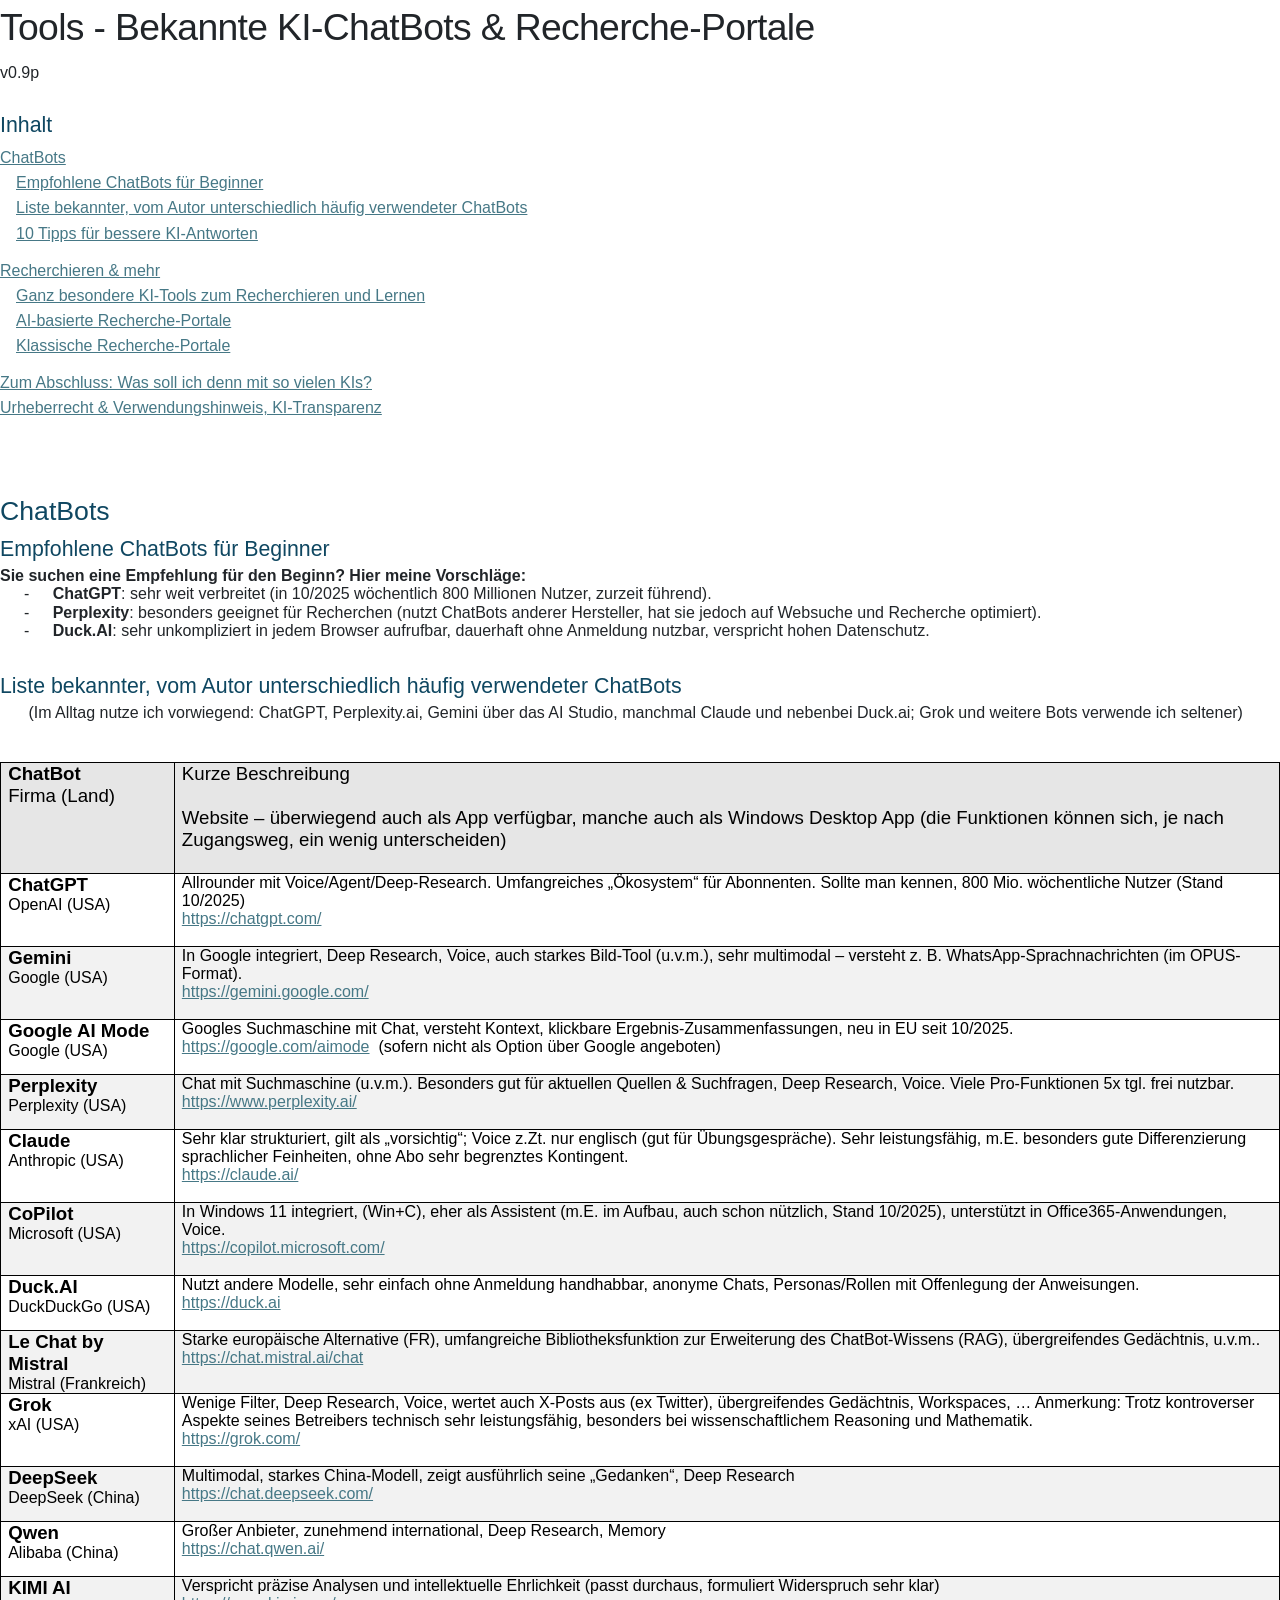
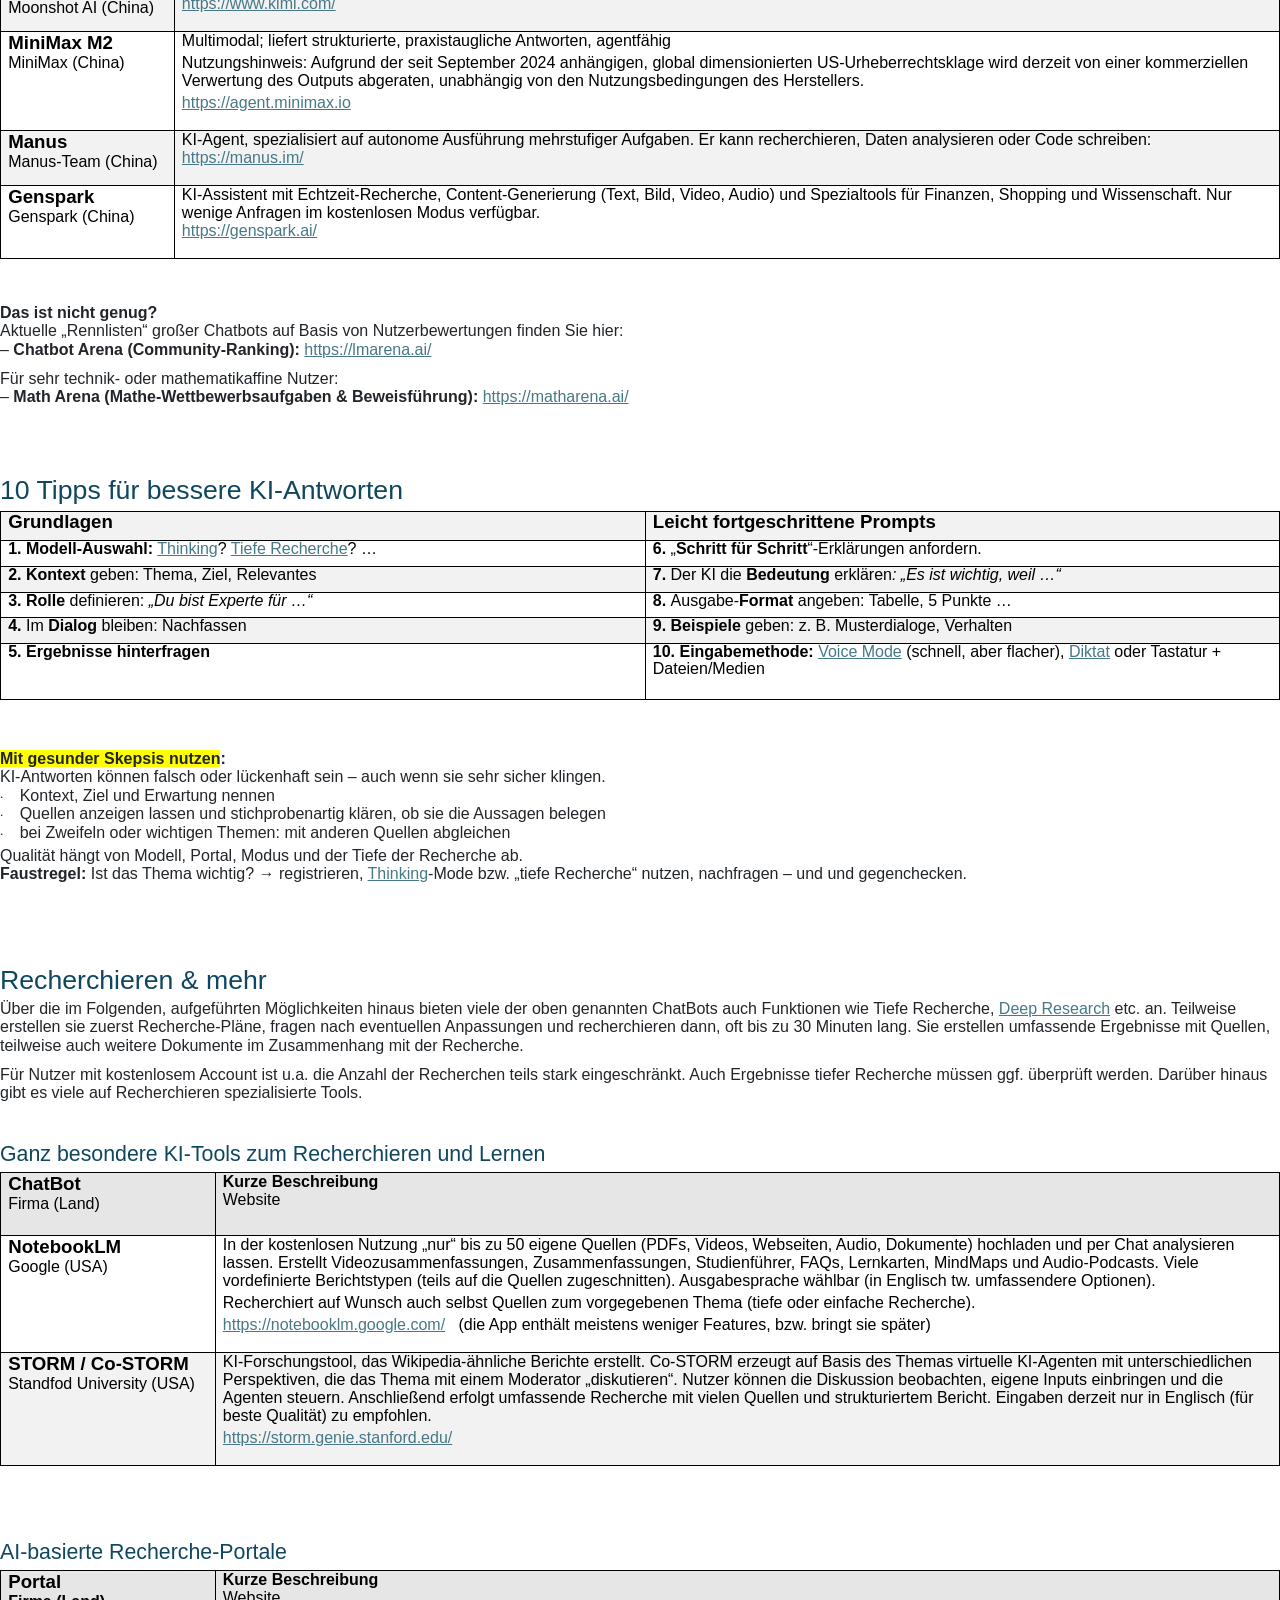
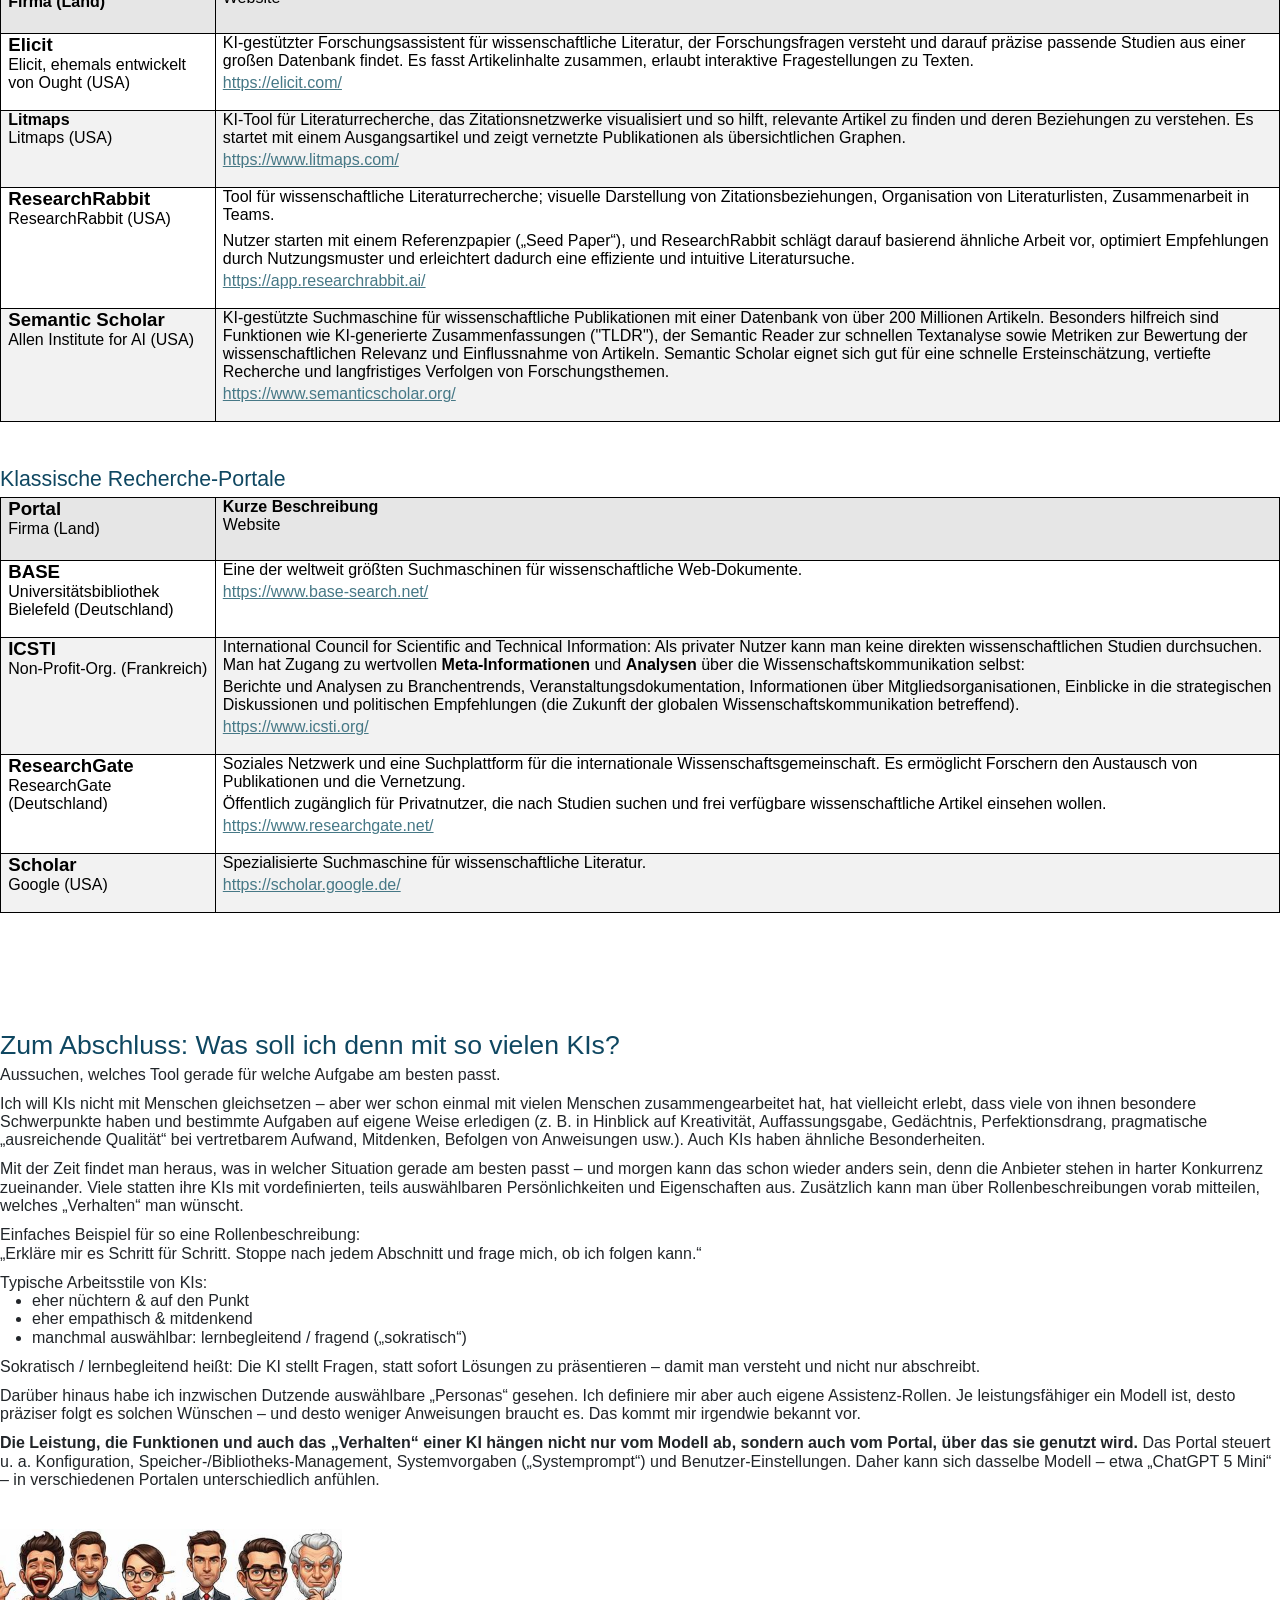
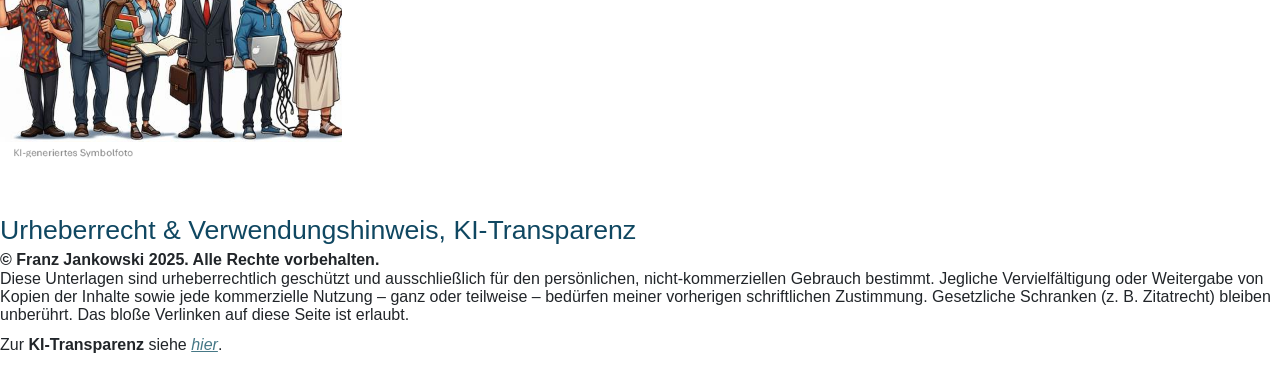
==== index.html @ c1107008 "Add files via upload Tests mit responsive-Erweiterungen" ====
<html>

<head>
<meta charset="UTF-8"> 
<!-- Diese eine Zeile im Header macht HTMLs responsive: -->
<meta name="viewport" content="width=device-width, initial-scale=1.0">
  
<!-- Optional: Bootstrap über CDN für bessere Tabellen-Darstellung -->
<link rel="stylesheet" href="https://cdn.jsdelivr.net/npm/bootstrap@5.3.0/dist/css/bootstrap.min.css">
<style>
<!--
 /* Font Definitions */
 @font-face
	{font-family:Wingdings;
	panose-1:5 0 0 0 0 0 0 0 0 0;}
@font-face
	{font-family:"Cambria Math";
	panose-1:2 4 5 3 5 4 6 3 2 4;}
@font-face
	{font-family:Aptos;}
@font-face
	{font-family:"Aptos Display";}
 /* Style Definitions */
 p.MsoNormal, li.MsoNormal, div.MsoNormal
	{margin-top:0cm;
	margin-right:0cm;
	margin-bottom:8.0pt;
	margin-left:0cm;
	line-height:115%;
	font-size:12.0pt;
	font-family:"Aptos",sans-serif;}
h1
	{mso-style-link:"Überschrift 1 Zchn";
	margin-top:18.0pt;
	margin-right:0cm;
	margin-bottom:4.0pt;
	margin-left:0cm;
	line-height:115%;
	page-break-after:avoid;
	font-size:20.0pt;
	font-family:"Aptos Display",sans-serif;
	color:#0F4761;
	font-weight:normal;}
h2
	{mso-style-link:"Überschrift 2 Zchn";
	margin-top:8.0pt;
	margin-right:0cm;
	margin-bottom:4.0pt;
	margin-left:0cm;
	line-height:115%;
	page-break-after:avoid;
	font-size:16.0pt;
	font-family:"Aptos Display",sans-serif;
	color:#0F4761;
	font-weight:normal;}
p.MsoToc1, li.MsoToc1, div.MsoToc1
	{margin-top:0cm;
	margin-right:0cm;
	margin-bottom:5.0pt;
	margin-left:0cm;
	line-height:115%;
	font-size:12.0pt;
	font-family:"Aptos",sans-serif;}
p.MsoToc2, li.MsoToc2, div.MsoToc2
	{margin-top:0cm;
	margin-right:0cm;
	margin-bottom:5.0pt;
	margin-left:12.0pt;
	line-height:115%;
	font-size:12.0pt;
	font-family:"Aptos",sans-serif;}
p.MsoHeader, li.MsoHeader, div.MsoHeader
	{mso-style-link:"Kopfzeile Zchn";
	margin:0cm;
	font-size:12.0pt;
	font-family:"Aptos",sans-serif;}
p.MsoTitle, li.MsoTitle, div.MsoTitle
	{mso-style-link:"Titel Zchn";
	margin-top:0cm;
	margin-right:0cm;
	margin-bottom:4.0pt;
	margin-left:0cm;
	font-size:28.0pt;
	font-family:"Aptos Display",sans-serif;
	letter-spacing:-.5pt;}
p.MsoTitleCxSpFirst, li.MsoTitleCxSpFirst, div.MsoTitleCxSpFirst
	{mso-style-link:"Titel Zchn";
	margin:0cm;
	font-size:28.0pt;
	font-family:"Aptos Display",sans-serif;
	letter-spacing:-.5pt;}
p.MsoTitleCxSpMiddle, li.MsoTitleCxSpMiddle, div.MsoTitleCxSpMiddle
	{mso-style-link:"Titel Zchn";
	margin:0cm;
	font-size:28.0pt;
	font-family:"Aptos Display",sans-serif;
	letter-spacing:-.5pt;}
p.MsoTitleCxSpLast, li.MsoTitleCxSpLast, div.MsoTitleCxSpLast
	{mso-style-link:"Titel Zchn";
	margin-top:0cm;
	margin-right:0cm;
	margin-bottom:4.0pt;
	margin-left:0cm;
	font-size:28.0pt;
	font-family:"Aptos Display",sans-serif;
	letter-spacing:-.5pt;}
a:link, span.MsoHyperlink
	{color:#467886;
	text-decoration:underline;}
p.MsoListParagraph, li.MsoListParagraph, div.MsoListParagraph
	{margin-top:0cm;
	margin-right:0cm;
	margin-bottom:8.0pt;
	margin-left:36.0pt;
	line-height:115%;
	font-size:12.0pt;
	font-family:"Aptos",sans-serif;}
p.MsoListParagraphCxSpFirst, li.MsoListParagraphCxSpFirst, div.MsoListParagraphCxSpFirst
	{margin-top:0cm;
	margin-right:0cm;
	margin-bottom:0cm;
	margin-left:36.0pt;
	line-height:115%;
	font-size:12.0pt;
	font-family:"Aptos",sans-serif;}
p.MsoListParagraphCxSpMiddle, li.MsoListParagraphCxSpMiddle, div.MsoListParagraphCxSpMiddle
	{margin-top:0cm;
	margin-right:0cm;
	margin-bottom:0cm;
	margin-left:36.0pt;
	line-height:115%;
	font-size:12.0pt;
	font-family:"Aptos",sans-serif;}
p.MsoListParagraphCxSpLast, li.MsoListParagraphCxSpLast, div.MsoListParagraphCxSpLast
	{margin-top:0cm;
	margin-right:0cm;
	margin-bottom:8.0pt;
	margin-left:36.0pt;
	line-height:115%;
	font-size:12.0pt;
	font-family:"Aptos",sans-serif;}
p.MsoTocHeading, li.MsoTocHeading, div.MsoTocHeading
	{margin-top:12.0pt;
	margin-right:0cm;
	margin-bottom:0cm;
	margin-left:0cm;
	line-height:107%;
	page-break-after:avoid;
	font-size:16.0pt;
	font-family:"Aptos Display",sans-serif;
	color:#0F4761;}
span.berschrift1Zchn
	{mso-style-name:"Überschrift 1 Zchn";
	mso-style-link:"Überschrift 1";
	font-family:"Aptos Display",sans-serif;
	color:#0F4761;}
span.berschrift2Zchn
	{mso-style-name:"Überschrift 2 Zchn";
	mso-style-link:"Überschrift 2";
	font-family:"Aptos Display",sans-serif;
	color:#0F4761;}
span.TitelZchn
	{mso-style-name:"Titel Zchn";
	mso-style-link:Titel;
	font-family:"Aptos Display",sans-serif;
	letter-spacing:-.5pt;}
span.KopfzeileZchn
	{mso-style-name:"Kopfzeile Zchn";
	mso-style-link:Kopfzeile;}
.MsoChpDefault
	{font-size:12.0pt;
	font-family:"Aptos",sans-serif;}
.MsoPapDefault
	{margin-bottom:8.0pt;
	line-height:115%;}
 /* Page Definitions */
 @page WordSection1
	{size:841.9pt 595.3pt;
	margin:70.9pt 14.2pt 70.9pt 2.0cm;}
div.WordSection1
	{page:WordSection1;}
 /* List Definitions */
 ol
	{margin-bottom:0cm;}
ul
	{margin-bottom:0cm;}
-->
</style>

</head>

<body lang=DE link="#467886" vlink="#96607D" style='word-wrap:break-word'>

<div class=WordSection1>

<p class=MsoTitle>Tools - Bekannte KI-ChatBots &amp; Recherche-Portale </p>

<p class=MsoHeader>v0.9p</p>

<p class=MsoNormal>&nbsp;</p>

<p class=MsoTocHeading style='margin-top:0cm'>Inhalt</p>

<p class=MsoNormal><span style='font-size:1.0pt;line-height:115%'>&nbsp;</span></p>

<p class=MsoToc1><a href="#_Toc214635099">ChatBots<span style='color:windowtext;
display:none;text-decoration:none'>. </span><span
style='color:windowtext;display:none;text-decoration:none'>1</span></a></p>

<p class=MsoToc2><a href="#_Toc214635100">Empfohlene ChatBots für Beginner<span
style='color:windowtext;display:none;text-decoration:none'> </span><span
style='color:windowtext;display:none;text-decoration:none'>1</span></a></p>

<p class=MsoToc2><a href="#_Toc214635101">Liste bekannter, vom Autor
unterschiedlich häufig verwendeter ChatBots<span style='color:windowtext;
display:none;text-decoration:none'>. </span><span
style='color:windowtext;display:none;text-decoration:none'>1</span></a></p>

<p class=MsoToc2><a href="#_Toc214635102">10 Tipps für bessere KI-Antworten<span
style='color:windowtext;display:none;text-decoration:none'>. </span><span
style='color:windowtext;display:none;text-decoration:none'>1</span></a></p>

<p class=MsoNormal><span style='font-size:1.0pt;line-height:115%'>&nbsp;</span></p>

<p class=MsoToc1 style='margin-top:6.0pt'><a href="#_Toc214635103">Recherchieren
&amp; mehr<span style='color:windowtext;display:none;text-decoration:none'> </span><span
style='color:windowtext;display:none;text-decoration:none'>1</span></a></p>

<p class=MsoToc2><a href="#_Toc214635104">Ganz besondere KI-Tools zum
Recherchieren und Lernen<span style='color:windowtext;display:none;text-decoration:
none'>. </span><span
style='color:windowtext;display:none;text-decoration:none'>1</span></a></p>

<p class=MsoToc2><a href="#_Toc214635105">AI-basierte Recherche-Portale<span
style='color:windowtext;display:none;text-decoration:none'>. </span><span
style='color:windowtext;display:none;text-decoration:none'>1</span></a></p>

<p class=MsoToc2><a href="#_Toc214635106">Klassische Recherche-Portale<span
style='color:windowtext;display:none;text-decoration:none'>. </span><span
style='color:windowtext;display:none;text-decoration:none'>1</span></a></p>

<p class=MsoNormal><span style='font-size:1.0pt;line-height:115%'>&nbsp;</span></p>

<p class=MsoToc1><a href="#_Toc214635107">Zum Abschluss: Was soll ich denn mit
so vielen KIs?<span style='color:windowtext;display:none;text-decoration:none'>. </span><span
style='color:windowtext;display:none;text-decoration:none'>1</span></a></p>

<p class=MsoToc1><a href="#_Toc214635108">Urheberrecht &amp;
Verwendungshinweis, KI-Transparenz<span style='color:windowtext;display:none;
text-decoration:none'>. </span><span
style='color:windowtext;display:none;text-decoration:none'>1</span></a></p>

<p class=MsoNormal>&nbsp;</p>

<p class=MsoNormal>&nbsp;</p>

<h1><a name="_Toc214635099">ChatBots</a></h1>

<h2><a name="_Toc214635100">Empfohlene ChatBots für Beginner</a></h2>

<p class=MsoNormal style='margin-bottom:0cm'><b>Sie suchen eine Empfehlung für
den Beginn? Hier meine Vorschläge: </b></p>

<p class=MsoListParagraphCxSpFirst style='text-indent:-18.0pt'>-<span
style='font:7.0pt "Times New Roman"'>&nbsp;&nbsp;&nbsp;&nbsp;&nbsp;&nbsp;&nbsp;&nbsp;&nbsp;
</span><b>ChatGPT</b>: sehr weit verbreitet (in 10/2025 wöchentlich 800
Millionen Nutzer, zurzeit führend).</p>

<p class=MsoListParagraphCxSpMiddle style='text-indent:-18.0pt'>-<span
style='font:7.0pt "Times New Roman"'>&nbsp;&nbsp;&nbsp;&nbsp;&nbsp;&nbsp;&nbsp;&nbsp;&nbsp;
</span><b>Perplexity</b>: besonders geeignet für Recherchen (nutzt ChatBots
anderer Hersteller, hat sie jedoch auf Websuche und Recherche optimiert).</p>

<p class=MsoListParagraphCxSpMiddle style='text-indent:-18.0pt'>-<span
style='font:7.0pt "Times New Roman"'>&nbsp;&nbsp;&nbsp;&nbsp;&nbsp;&nbsp;&nbsp;&nbsp;&nbsp;
</span><b>Duck.AI</b>: sehr unkompliziert in jedem Browser aufrufbar, dauerhaft
ohne Anmeldung nutzbar, verspricht hohen Datenschutz.</p>

<p class=MsoListParagraphCxSpMiddle style='margin-left:18.0pt'>&nbsp;</p>

<p class=MsoListParagraphCxSpLast style='margin-left:18.0pt'><i><span
style='font-size:3.0pt;line-height:115%'>  </span></i></p>

<h2><a name="_Toc214635101">Liste bekannter, vom Autor unterschiedlich häufig
verwendeter ChatBots</a></h2>

<p class=MsoListParagraph style='margin-left:21.3pt'>(Im Alltag nutze ich
vorwiegend: ChatGPT, Perplexity.ai, Gemini über das AI Studio, manchmal Claude
und nebenbei Duck.ai; Grok und weitere Bots verwende ich seltener)</p>

<p class=MsoNormal>&nbsp;</p>

<table class="table table-responsive table-striped">
 <tr>
  <td width=160 valign=top style='width:120.25pt;border:solid windowtext 1.0pt;
  background:#F2F2F2;padding:0cm 5.4pt 0cm 5.4pt'>
  <p class=MsoNormal style='margin-bottom:0cm;line-height:normal'><b><span
  style='font-size:14.0pt;color:black'>ChatBot</span></b></p>
  <p class=MsoNormal style='margin-bottom:0cm;line-height:normal'><span
  style='font-size:14.0pt;color:black'>Firma (Land)</span></p>
  <p class=MsoNormal style='margin-bottom:0cm;line-height:normal'><b><span
  style='font-size:14.0pt'>&nbsp;</span></b></p>
  </td>
  <td width=1021 valign=top style='width:27.0cm;border:solid windowtext 1.0pt;
  border-left:none;background:#F2F2F2;padding:0cm 5.4pt 0cm 5.4pt'>
  <p class=MsoNormal style='margin-bottom:0cm;line-height:normal'><span
  style='font-size:14.0pt;color:black'>Kurze Beschreibung</span></p>
  <p class=MsoNormal style='margin-bottom:0cm;line-height:normal'><b><span
  style='font-size:14.0pt'>&nbsp;</span></b></p>
  <p class=MsoNormal style='margin-bottom:0cm;line-height:normal'><span
  style='font-size:14.0pt;color:black'>Website – überwiegend auch als App
  verfügbar, manche auch als Windows Desktop App (die Funktionen können sich,
  je nach Zugangsweg, ein wenig unterscheiden)</span></p>
  <p class=MsoNormal style='margin-bottom:0cm;line-height:normal'><b><span
  style='font-size:14.0pt'>&nbsp;</span></b></p>
  </td>
 </tr>
 <tr>
  <td width=160 valign=top style='width:120.25pt;border:solid windowtext 1.0pt;
  border-top:none;padding:0cm 5.4pt 0cm 5.4pt'>
  <p class=MsoNormal style='margin-bottom:0cm;line-height:normal'><b><span
  style='font-size:14.0pt'>ChatGPT</span></b></p>
  <p class=MsoNormal style='margin-bottom:0cm;line-height:normal'>OpenAI (USA)</p>
  </td>
  <td width=1021 valign=top style='width:27.0cm;border-top:none;border-left:
  none;border-bottom:solid windowtext 1.0pt;border-right:solid windowtext 1.0pt;
  padding:0cm 5.4pt 0cm 5.4pt'>
  <p class=MsoNormal style='margin-bottom:0cm;line-height:normal'><span
  lang=EN-US>Allrounder mit Voice/Agent/Deep-Research. </span>Umfangreiches
  „Ökosystem“ für Abonnenten. Sollte man kennen, 800 Mio. wöchentliche Nutzer
  (Stand 10/2025)</p>
  <p class=MsoNormal style='margin-bottom:0cm;line-height:normal'><a
  href="https://chatgpt.com/">https://chatgpt.com/</a></p>
  <p class=MsoNormal style='margin-bottom:0cm;line-height:normal'>&nbsp;</p>
  </td>
 </tr>
 <tr>
  <td width=160 valign=top style='width:120.25pt;border:solid windowtext 1.0pt;
  border-top:none;padding:0cm 5.4pt 0cm 5.4pt'>
  <p class=MsoNormal style='margin-bottom:0cm;line-height:normal'><b><span
  style='font-size:14.0pt'>Gemini</span></b></p>
  <p class=MsoNormal style='margin-bottom:0cm;line-height:normal'>Google (USA)</p>
  </td>
  <td width=1021 valign=top style='width:27.0cm;border-top:none;border-left:
  none;border-bottom:solid windowtext 1.0pt;border-right:solid windowtext 1.0pt;
  padding:0cm 5.4pt 0cm 5.4pt'>
  <p class=MsoNormal style='margin-bottom:0cm;line-height:normal'>In Google
  integriert, Deep Research, Voice, auch starkes Bild-Tool (u.v.m.), sehr
  multimodal – versteht z. B. WhatsApp-Sprachnachrichten (im OPUS-Format). </p>
  <p class=MsoNormal style='margin-bottom:0cm;line-height:normal'><a
  href="https://gemini.google.com/">https://gemini.google.com/</a></p>
  <p class=MsoNormal style='margin-bottom:0cm;line-height:normal'>&nbsp;</p>
  </td>
 </tr>
 <tr>
  <td width=160 valign=top style='width:120.25pt;border:solid windowtext 1.0pt;
  border-top:none;padding:0cm 5.4pt 0cm 5.4pt'>
  <p class=MsoNormal style='margin-bottom:0cm;line-height:normal'><b><span
  lang=EN-US style='font-size:14.0pt'>Google AI Mode</span></b></p>
  <p class=MsoNormal style='margin-bottom:0cm;line-height:normal'><span
  lang=EN-US>Google (USA)</span></p>
  </td>
  <td width=1021 valign=top style='width:27.0cm;border-top:none;border-left:
  none;border-bottom:solid windowtext 1.0pt;border-right:solid windowtext 1.0pt;
  padding:0cm 5.4pt 0cm 5.4pt'>
  <p class=MsoNormal style='margin-bottom:0cm;line-height:normal'>Googles
  Suchmaschine mit Chat, versteht Kontext, klickbare
  Ergebnis-Zusammenfassungen, neu in EU seit 10/2025.</p>
  <p class=MsoNormal style='margin-bottom:0cm;line-height:normal'><a
  href="https://google.com/aimode">https://google.com/aimode</a>  (sofern nicht
  als Option über Google angeboten)</p>
  <p class=MsoNormal style='margin-bottom:0cm;line-height:normal'>&nbsp;</p>
  </td>
 </tr>
 <tr>
  <td width=160 valign=top style='width:120.25pt;border:solid windowtext 1.0pt;
  border-top:none;padding:0cm 5.4pt 0cm 5.4pt'>
  <p class=MsoNormal style='margin-bottom:0cm;line-height:normal'><b><span
  style='font-size:14.0pt'>Perplexity</span></b></p>
  <p class=MsoNormal style='margin-bottom:0cm;line-height:normal'>Perplexity
  (USA)</p>
  </td>
  <td width=1021 valign=top style='width:27.0cm;border-top:none;border-left:
  none;border-bottom:solid windowtext 1.0pt;border-right:solid windowtext 1.0pt;
  padding:0cm 5.4pt 0cm 5.4pt'>
  <p class=MsoNormal style='margin-bottom:0cm;line-height:normal'>Chat mit
  Suchmaschine (u.v.m.). Besonders gut für aktuellen Quellen &amp; Suchfragen,
  Deep Research, Voice. Viele Pro-Funktionen 5x tgl. frei nutzbar.</p>
  <p class=MsoNormal style='margin-bottom:0cm;line-height:normal'><a
  href="https://www.perplexity.ai/">https://www.perplexity.ai/</a></p>
  <p class=MsoNormal style='margin-bottom:0cm;line-height:normal'>&nbsp;</p>
  </td>
 </tr>
 <tr>
  <td width=160 valign=top style='width:120.25pt;border:solid windowtext 1.0pt;
  border-top:none;padding:0cm 5.4pt 0cm 5.4pt'>
  <p class=MsoNormal style='margin-bottom:0cm;line-height:normal'><b><span
  style='font-size:14.0pt'>Claude</span></b></p>
  <p class=MsoNormal style='margin-bottom:0cm;line-height:normal'>Anthropic
  (USA)</p>
  </td>
  <td width=1021 valign=top style='width:27.0cm;border-top:none;border-left:
  none;border-bottom:solid windowtext 1.0pt;border-right:solid windowtext 1.0pt;
  padding:0cm 5.4pt 0cm 5.4pt'>
  <p class=MsoNormal style='margin-bottom:0cm;line-height:normal'>Sehr klar
  strukturiert, gilt als „vorsichtig“; Voice z.Zt. nur englisch (gut für
  Übungsgespräche). Sehr leistungsfähig, m.E. besonders gute Differenzierung sprachlicher
  Feinheiten, ohne Abo sehr begrenztes Kontingent.</p>
  <p class=MsoNormal style='margin-bottom:0cm;line-height:normal'><a
  href="https://claude.ai/">https://claude.ai/</a></p>
  <p class=MsoNormal style='margin-bottom:0cm;line-height:normal'>&nbsp;</p>
  </td>
 </tr>
 <tr>
  <td width=160 valign=top style='width:120.25pt;border:solid windowtext 1.0pt;
  border-top:none;padding:0cm 5.4pt 0cm 5.4pt'>
  <p class=MsoNormal style='margin-bottom:0cm;line-height:normal'><b><span
  style='font-size:14.0pt'>CoPilot</span></b></p>
  <p class=MsoNormal style='margin-bottom:0cm;line-height:normal'>Microsoft
  (USA)</p>
  </td>
  <td width=1021 valign=top style='width:27.0cm;border-top:none;border-left:
  none;border-bottom:solid windowtext 1.0pt;border-right:solid windowtext 1.0pt;
  padding:0cm 5.4pt 0cm 5.4pt'>
  <p class=MsoNormal style='margin-bottom:0cm;line-height:normal'>In Windows 11
  integriert, (Win+C), eher als Assistent (m.E. im Aufbau, auch schon nützlich,
  Stand 10/2025), unterstützt in Office365-Anwendungen, Voice.</p>
  <p class=MsoNormal style='margin-bottom:0cm;line-height:normal'><a
  href="https://copilot.microsoft.com/">https://copilot.microsoft.com/</a></p>
  <p class=MsoNormal style='margin-bottom:0cm;line-height:normal'>&nbsp;</p>
  </td>
 </tr>
 <tr>
  <td width=160 valign=top style='width:120.25pt;border:solid windowtext 1.0pt;
  border-top:none;padding:0cm 5.4pt 0cm 5.4pt'>
  <p class=MsoNormal style='margin-bottom:0cm;line-height:normal'><b><span
  style='font-size:14.0pt'>Duck.AI</span></b></p>
  <p class=MsoNormal style='margin-bottom:0cm;line-height:normal'>DuckDuckGo
  (USA)</p>
  </td>
  <td width=1021 valign=top style='width:27.0cm;border-top:none;border-left:
  none;border-bottom:solid windowtext 1.0pt;border-right:solid windowtext 1.0pt;
  padding:0cm 5.4pt 0cm 5.4pt'>
  <p class=MsoNormal style='margin-bottom:0cm;line-height:normal'>Nutzt andere
  Modelle, sehr einfach ohne Anmeldung handhabbar, anonyme Chats,
  Personas/Rollen mit Offenlegung der Anweisungen.</p>
  <p class=MsoNormal style='margin-bottom:0cm;line-height:normal'><a
  href="https://duck.ai">https://duck.ai</a></p>
  <p class=MsoNormal style='margin-bottom:0cm;line-height:normal'>&nbsp;</p>
  </td>
 </tr>
 <tr>
  <td width=160 valign=top style='width:120.25pt;border:solid windowtext 1.0pt;
  border-top:none;padding:0cm 5.4pt 0cm 5.4pt'>
  <p class=MsoNormal style='margin-bottom:0cm;line-height:normal'><b><span
  style='font-size:14.0pt'>Le Chat by Mistral</span></b></p>
  <p class=MsoNormal style='margin-bottom:0cm;line-height:normal'>Mistral
  (Frankreich)</p>
  </td>
  <td width=1021 valign=top style='width:27.0cm;border-top:none;border-left:
  none;border-bottom:solid windowtext 1.0pt;border-right:solid windowtext 1.0pt;
  padding:0cm 5.4pt 0cm 5.4pt'>
  <p class=MsoNormal style='margin-bottom:0cm;line-height:normal'>Starke
  europäische Alternative (FR), umfangreiche Bibliotheksfunktion zur
  Erweiterung des ChatBot-Wissens (RAG), übergreifendes Gedächtnis, u.v.m..</p>
  <p class=MsoNormal style='margin-bottom:0cm;line-height:normal'><a
  href="https://chat.mistral.ai/chat">https://chat.mistral.ai/chat</a></p>
  <p class=MsoNormal style='margin-bottom:0cm;line-height:normal'>&nbsp;</p>
  </td>
 </tr>
 <tr>
  <td width=160 valign=top style='width:120.25pt;border:solid windowtext 1.0pt;
  border-top:none;padding:0cm 5.4pt 0cm 5.4pt'>
  <p class=MsoNormal style='margin-bottom:0cm;line-height:normal'><b><span
  style='font-size:14.0pt'>Grok</span></b></p>
  <p class=MsoNormal style='margin-bottom:0cm;line-height:normal'>xAI (USA) </p>
  </td>
  <td width=1021 valign=top style='width:27.0cm;border-top:none;border-left:
  none;border-bottom:solid windowtext 1.0pt;border-right:solid windowtext 1.0pt;
  padding:0cm 5.4pt 0cm 5.4pt'>
  <p class=MsoNormal style='margin-bottom:0cm;line-height:normal'>Wenige
  Filter, Deep Research, Voice, wertet auch X-Posts aus (ex Twitter),
  übergreifendes Gedächtnis, Workspaces, … Anmerkung: Trotz kontroverser
  Aspekte seines Betreibers technisch sehr leistungsfähig, besonders bei
  wissenschaftlichem Reasoning und Mathematik.</p>
  <p class=MsoNormal style='margin-bottom:0cm;line-height:normal'><a
  href="https://grok.com/">https://grok.com/</a></p>
  <p class=MsoNormal style='margin-bottom:0cm;line-height:normal'>&nbsp;</p>
  </td>
 </tr>
 <tr>
  <td width=160 valign=top style='width:120.25pt;border:solid windowtext 1.0pt;
  border-top:none;padding:0cm 5.4pt 0cm 5.4pt'>
  <p class=MsoNormal style='margin-bottom:0cm;line-height:normal'><b><span
  style='font-size:14.0pt'>DeepSeek</span></b></p>
  <p class=MsoNormal style='margin-bottom:0cm;line-height:normal'>DeepSeek (China)</p>
  </td>
  <td width=1021 valign=top style='width:27.0cm;border-top:none;border-left:
  none;border-bottom:solid windowtext 1.0pt;border-right:solid windowtext 1.0pt;
  padding:0cm 5.4pt 0cm 5.4pt'>
  <p class=MsoNormal style='margin-bottom:0cm;line-height:normal'>Multimodal,
  starkes China-Modell, zeigt ausführlich seine „Gedanken“, Deep Research</p>
  <p class=MsoNormal style='margin-bottom:0cm;line-height:normal'><a
  href="https://chat.deepseek.com/">https://chat.deepseek.com/</a></p>
  <p class=MsoNormal style='margin-bottom:0cm;line-height:normal'>&nbsp;</p>
  </td>
 </tr>
 <tr>
  <td width=160 valign=top style='width:120.25pt;border:solid windowtext 1.0pt;
  border-top:none;padding:0cm 5.4pt 0cm 5.4pt'>
  <p class=MsoNormal style='margin-bottom:0cm;line-height:normal'><b><span
  style='font-size:14.0pt'>Qwen</span></b></p>
  <p class=MsoNormal style='margin-bottom:0cm;line-height:normal'>Alibaba
  (China)</p>
  </td>
  <td width=1021 valign=top style='width:27.0cm;border-top:none;border-left:
  none;border-bottom:solid windowtext 1.0pt;border-right:solid windowtext 1.0pt;
  padding:0cm 5.4pt 0cm 5.4pt'>
  <p class=MsoNormal style='margin-bottom:0cm;line-height:normal'>Großer
  Anbieter, zunehmend international, Deep Research, Memory </p>
  <p class=MsoNormal style='margin-bottom:0cm;line-height:normal'><a
  href="https://chat.qwen.ai/">https://chat.qwen.ai/</a></p>
  <p class=MsoNormal style='margin-bottom:0cm;line-height:normal'>&nbsp;</p>
  </td>
 </tr>
 <tr>
  <td width=160 valign=top style='width:120.25pt;border:solid windowtext 1.0pt;
  border-top:none;padding:0cm 5.4pt 0cm 5.4pt'>
  <p class=MsoNormal style='margin-bottom:0cm;line-height:normal'><b><span
  lang=EN-US style='font-size:14.0pt'>KIMI AI</span></b></p>
  <p class=MsoNormal style='margin-bottom:0cm;line-height:normal'><span
  lang=EN-US>Moonshot AI (China)</span></p>
  </td>
  <td width=1021 valign=top style='width:27.0cm;border-top:none;border-left:
  none;border-bottom:solid windowtext 1.0pt;border-right:solid windowtext 1.0pt;
  padding:0cm 5.4pt 0cm 5.4pt'>
  <p class=MsoNormal style='margin-bottom:0cm;line-height:normal'>Verspricht
  präzise Analysen und intellektuelle Ehrlichkeit (passt durchaus, formuliert
  Widerspruch sehr klar) </p>
  <p class=MsoNormal style='margin-bottom:0cm;line-height:normal'><a
  href="https://www.kimi.com/">https://www.kimi.com/</a></p>
  <p class=MsoNormal style='margin-bottom:0cm;line-height:normal'>&nbsp;</p>
  </td>
 </tr>
 <tr>
  <td width=160 valign=top style='width:120.25pt;border:solid windowtext 1.0pt;
  border-top:none;padding:0cm 5.4pt 0cm 5.4pt'>
  <p class=MsoNormal style='margin-bottom:0cm;line-height:normal'><b><span
  style='font-size:14.0pt'>MiniMax M2</span></b></p>
  <p class=MsoNormal style='margin-bottom:0cm;line-height:normal'>MiniMax
  (China)</p>
  </td>
  <td width=1021 valign=top style='width:27.0cm;border-top:none;border-left:
  none;border-bottom:solid windowtext 1.0pt;border-right:solid windowtext 1.0pt;
  padding:0cm 5.4pt 0cm 5.4pt'>
  <p class=MsoNormal style='margin-bottom:0cm;line-height:normal'>Multimodal;
  liefert strukturierte, praxistaugliche Antworten, agentfähig</p>
  <p class=MsoNormal style='margin-top:3.0pt;margin-right:0cm;margin-bottom:
  0cm;margin-left:0cm;line-height:normal'>Nutzungshinweis: Aufgrund der seit
  September 2024 anhängigen, global dimensionierten US-Urheberrechtsklage wird
  derzeit von einer kommerziellen Verwertung des Outputs abgeraten, unabhängig
  von den Nutzungsbedingungen des Herstellers.</p>
  <p class=MsoNormal style='margin-top:3.0pt;margin-right:0cm;margin-bottom:
  0cm;margin-left:0cm;line-height:normal'><a href="https://agent.minimax.io">https://agent.minimax.io</a></p>
  <p class=MsoNormal style='margin-bottom:0cm;line-height:normal'>&nbsp;</p>
  </td>
 </tr>
 <tr>
  <td width=160 valign=top style='width:120.25pt;border:solid windowtext 1.0pt;
  border-top:none;padding:0cm 5.4pt 0cm 5.4pt'>
  <p class=MsoNormal style='margin-bottom:0cm;line-height:normal'><b><span
  style='font-size:14.0pt'>Manus</span></b></p>
  <p class=MsoNormal style='margin-bottom:0cm;line-height:normal'>Manus-Team
  (China)</p>
  </td>
  <td width=1021 valign=top style='width:27.0cm;border-top:none;border-left:
  none;border-bottom:solid windowtext 1.0pt;border-right:solid windowtext 1.0pt;
  padding:0cm 5.4pt 0cm 5.4pt'>
  <p class=MsoNormal style='margin-bottom:0cm;line-height:normal'>KI-Agent,
  spezialisiert auf autonome Ausführung mehrstufiger Aufgaben. Er kann
  recherchieren, Daten analysieren oder Code schreiben: </p>
  <p class=MsoNormal style='margin-bottom:0cm;line-height:normal'><a
  href="https://manus.im/">https://manus.im/</a> </p>
  <p class=MsoNormal style='margin-bottom:0cm;line-height:normal'>&nbsp;</p>
  </td>
 </tr>
 <tr>
  <td width=160 valign=top style='width:120.25pt;border:solid windowtext 1.0pt;
  border-top:none;padding:0cm 5.4pt 0cm 5.4pt'>
  <p class=MsoNormal style='margin-bottom:0cm;line-height:normal'><b><span
  style='font-size:14.0pt'>Genspark</span></b></p>
  <p class=MsoNormal style='margin-bottom:0cm;line-height:normal'>Genspark
  (China)</p>
  </td>
  <td width=1021 valign=top style='width:27.0cm;border-top:none;border-left:
  none;border-bottom:solid windowtext 1.0pt;border-right:solid windowtext 1.0pt;
  padding:0cm 5.4pt 0cm 5.4pt'>
  <p class=MsoNormal style='margin-bottom:0cm;line-height:normal'>KI-Assistent
  mit Echtzeit-Recherche, Content-Generierung (Text, Bild, Video, Audio) und
  Spezialtools für Finanzen, Shopping und Wissenschaft. Nur wenige Anfragen im
  kostenlosen Modus verfügbar.</p>
  <p class=MsoNormal style='margin-bottom:0cm;line-height:normal'><a
  href="https://genspark.ai/">https://genspark.ai/</a> </p>
  <p class=MsoNormal style='margin-bottom:0cm;line-height:normal'>&nbsp;</p>
  </td>
 </tr>
</table>

<p class=MsoNormal><b>&nbsp;</b></p>

<p class=MsoNormal><b>Das ist nicht genug?</b><br>
Aktuelle „Rennlisten“ großer Chatbots auf Basis von Nutzerbewertungen finden
Sie hier:<br>
– <b>Chatbot Arena (Community-Ranking):</b> <a
href="https://lmarena.ai/?utm_source=chatgpt.com" target="_new">https://lmarena.ai/</a></p>

<p class=MsoNormal>Für sehr technik- oder mathematikaffine Nutzer:<br>
– <b>Math Arena (Mathe-Wettbewerbsaufgaben &amp; Beweisführung):</b> <a
href="https://matharena.ai/?utm_source=chatgpt.com" target="_new">https://matharena.ai/</a></p>

<p class=MsoNormal>&nbsp;</p>

<p class=MsoNormal>&nbsp;</p>

<h2><a name="_Toc214635102"><span class=berschrift1Zchn><span style='font-size:
20.0pt;line-height:115%'>10 Tipps für bessere KI-Antworten</span></span></a></h2>

<table class="table table-responsive table-striped">
 <tr>
  <td width=422 valign=top style='width:316.8pt;border:solid windowtext 1.0pt;
  padding:0cm 5.4pt 0cm 5.4pt'>
  <p class=MsoNormal style='margin-bottom:6.0pt;line-height:105%'><b><span
  style='font-size:14.0pt;line-height:105%'>Grundlagen</span></b></p>
  </td>
  <td width=416 valign=top style='width:11.0cm;border:solid windowtext 1.0pt;
  border-left:none;padding:0cm 5.4pt 0cm 5.4pt'>
  <p class=MsoNormal style='margin-bottom:6.0pt;line-height:105%'><b><span
  style='font-size:14.0pt;line-height:105%'>Leicht fortgeschrittene Prompts</span></b></p>
  </td>
 </tr>
 <tr>
  <td width=422 valign=top style='width:316.8pt;border:solid windowtext 1.0pt;
  border-top:none;padding:0cm 5.4pt 0cm 5.4pt'>
  <p class=MsoNormal style='margin-bottom:6.0pt;line-height:105%'><b>1.
  Modell-Auswahl:</b> <a
  href="https://fjki-info.github.io/glossar/#Thinking_Mode">Thinking</a>? <a
  href="https://fjki-info.github.io/glossar/#Tiefe_Recherche">Tiefe Recherche</a>?
  …</p>
  </td>
  <td width=416 valign=top style='width:11.0cm;border-top:none;border-left:
  none;border-bottom:solid windowtext 1.0pt;border-right:solid windowtext 1.0pt;
  padding:0cm 5.4pt 0cm 5.4pt'>
  <p class=MsoNormal style='margin-bottom:6.0pt;line-height:105%'><b>6.</b> „<b>Schritt
  für Schritt</b>“-Erklärungen anfordern.</p>
  </td>
 </tr>
 <tr>
  <td width=422 valign=top style='width:316.8pt;border:solid windowtext 1.0pt;
  border-top:none;padding:0cm 5.4pt 0cm 5.4pt'>
  <p class=MsoNormal style='margin-bottom:6.0pt;line-height:105%'><b>2. Kontext
  </b>geben: Thema, Ziel, Relevantes</p>
  </td>
  <td width=416 valign=top style='width:11.0cm;border-top:none;border-left:
  none;border-bottom:solid windowtext 1.0pt;border-right:solid windowtext 1.0pt;
  padding:0cm 5.4pt 0cm 5.4pt'>
  <p class=MsoNormal style='margin-bottom:6.0pt;line-height:105%'><b>7.</b> Der
  KI die<b> Bedeutung</b> erklären<i>: „Es ist wichtig, weil …“</i></p>
  </td>
 </tr>
 <tr>
  <td width=422 valign=top style='width:316.8pt;border:solid windowtext 1.0pt;
  border-top:none;padding:0cm 5.4pt 0cm 5.4pt'>
  <p class=MsoNormal style='margin-bottom:6.0pt;line-height:105%'><b>3. Rolle </b>definieren:
  <i>„Du bist Experte für …“</i></p>
  </td>
  <td width=416 valign=top style='width:11.0cm;border-top:none;border-left:
  none;border-bottom:solid windowtext 1.0pt;border-right:solid windowtext 1.0pt;
  padding:0cm 5.4pt 0cm 5.4pt'>
  <p class=MsoNormal style='margin-bottom:6.0pt;line-height:105%'><b>8. </b>Ausgabe-<b>Format
  </b>angeben: Tabelle, 5 Punkte …</p>
  </td>
 </tr>
 <tr>
  <td width=422 valign=top style='width:316.8pt;border:solid windowtext 1.0pt;
  border-top:none;padding:0cm 5.4pt 0cm 5.4pt'>
  <p class=MsoNormal style='margin-bottom:6.0pt;line-height:105%'><b>4.</b> Im<b>
  Dialog </b>bleiben:<b> </b>Nachfassen</p>
  </td>
  <td width=416 valign=top style='width:11.0cm;border-top:none;border-left:
  none;border-bottom:solid windowtext 1.0pt;border-right:solid windowtext 1.0pt;
  padding:0cm 5.4pt 0cm 5.4pt'>
  <p class=MsoNormal style='margin-bottom:6.0pt;line-height:105%'><b>9.
  Beispiele</b> geben: z. B. Musterdialoge, Verhalten</p>
  </td>
 </tr>
 <tr>
  <td width=422 valign=top style='width:316.8pt;border:solid windowtext 1.0pt;
  border-top:none;padding:0cm 5.4pt 0cm 5.4pt'>
  <p class=MsoNormal style='margin-bottom:6.0pt;line-height:105%'><b>5. Ergebnisse
  hinterfragen</b></p>
  </td>
  <td width=416 valign=top style='width:11.0cm;border-top:none;border-left:
  none;border-bottom:solid windowtext 1.0pt;border-right:solid windowtext 1.0pt;
  padding:0cm 5.4pt 0cm 5.4pt'>
  <p class=MsoNormal style='margin-bottom:6.0pt;line-height:105%'><b>10. Eingabemethode:</b>
  <a href="https://fjki-info.github.io/glossar/#Voice_Mode">Voice Mode</a> (schnell,
  aber flacher), <a href="https://fjki-info.github.io/glossar/#Diktat_Funktion">Diktat</a>
  oder Tastatur + Dateien/Medien</p>
  <p class=MsoNormal style='margin-bottom:6.0pt;line-height:105%'><span
  style='font-size:4.0pt;line-height:105%'>&nbsp;</span></p>
  </td>
 </tr>
</table>

<p class=MsoNormal>&nbsp;</p>

<p class=MsoListParagraphCxSpFirst style='margin-left:18.0pt'><span
style='font-size:3.0pt;line-height:115%'>&nbsp;</span></p>

<p class=MsoListParagraphCxSpMiddle style='margin-left:0cm'><b><span
style='background:yellow'>Mit gesunder Skepsis nutzen</span>:</b></p>

<p class=MsoListParagraphCxSpMiddle style='margin-left:0cm'>KI-Antworten können
falsch oder lückenhaft sein – auch wenn sie sehr sicher klingen.</p>

<p class=MsoListParagraphCxSpMiddle style='margin-left:18.0pt;text-indent:-18.0pt'><span
style='font-size:10.0pt;line-height:115%;font-family:Symbol'>·<span
style='font:7.0pt "Times New Roman"'>&nbsp;&nbsp;&nbsp;&nbsp;&nbsp;&nbsp; </span></span>Kontext,
Ziel und Erwartung nennen</p>

<p class=MsoListParagraphCxSpMiddle style='margin-left:18.0pt;text-indent:-18.0pt'><span
style='font-size:10.0pt;line-height:115%;font-family:Symbol'>·<span
style='font:7.0pt "Times New Roman"'>&nbsp;&nbsp;&nbsp;&nbsp;&nbsp;&nbsp; </span></span>Quellen
anzeigen lassen und stichprobenartig klären, ob sie die Aussagen belegen</p>

<p class=MsoListParagraphCxSpMiddle style='margin-left:18.0pt;text-indent:-18.0pt'><span
style='font-size:10.0pt;line-height:115%;font-family:Symbol'>·<span
style='font:7.0pt "Times New Roman"'>&nbsp;&nbsp;&nbsp;&nbsp;&nbsp;&nbsp; </span></span>bei
Zweifeln oder wichtigen Themen: mit anderen Quellen abgleichen</p>

<p class=MsoListParagraphCxSpMiddle style='margin-left:0cm'><span
style='font-size:3.0pt;line-height:115%'> </span></p>

<p class=MsoListParagraphCxSpLast style='margin-left:0cm'>Qualität hängt von
Modell, Portal, Modus und der Tiefe der Recherche ab.<br>
<b>Faustregel:</b> Ist das Thema wichtig? &#8594; registrieren, <a
href="https://fjki-info.github.io/glossar/#Thinking_Mode">Thinking</a>-Mode
bzw. „tiefe Recherche“ nutzen, nachfragen – und und gegenchecken.</p>

<p class=MsoNormal>&nbsp;</p>

<p class=MsoNormal>&nbsp;</p>

<h1 style='margin-bottom:3.0pt'><a name="_Toc214635103">Recherchieren &amp;
mehr</a></h1>

<p class=MsoNormal>Über die im Folgenden, aufgeführten Möglichkeiten hinaus
bieten viele der oben genannten ChatBots auch Funktionen wie Tiefe Recherche, <a
href="https://fjki-info.github.io/glossar/#Tiefe_Recherche">Deep Research</a>
etc. an. Teilweise erstellen sie zuerst Recherche-Pläne, fragen nach
eventuellen Anpassungen und recherchieren dann, oft bis zu 30 Minuten lang. Sie
erstellen umfassende Ergebnisse mit Quellen, teilweise auch weitere Dokumente
im Zusammenhang mit der Recherche.</p>

<p class=MsoNormal>Für Nutzer mit kostenlosem Account ist u.a. die Anzahl der
Recherchen teils stark eingeschränkt. Auch Ergebnisse tiefer Recherche müssen
ggf. überprüft werden. Darüber hinaus gibt es viele auf Recherchieren
spezialisierte Tools.</p>

<p class=MsoNormal>&nbsp;</p>

<h2><a name="_Toc214635104">Ganz besondere KI-Tools zum Recherchieren und
Lernen</a></h2>

<table class="table table-responsive table-striped">
 <tr>
  <td width=198 valign=top style='width:148.6pt;border:solid windowtext 1.0pt;
  background:#F2F2F2;padding:0cm 5.4pt 0cm 5.4pt'>
  <p class=MsoNormal style='margin-bottom:0cm;line-height:normal'><b><span
  style='font-size:14.0pt;color:black'>ChatBot</span></b></p>
  <p class=MsoNormal style='margin-bottom:0cm;line-height:normal'><span
  style='color:black'>Firma (Land)</span></p>
  <p class=MsoNormal style='margin-bottom:0cm;line-height:normal'><span
  style='font-size:14.0pt'>&nbsp;</span></p>
  </td>
  <td width=983 valign=top style='width:26.0cm;border:solid windowtext 1.0pt;
  border-left:none;background:#F2F2F2;padding:0cm 5.4pt 0cm 5.4pt'>
  <p class=MsoNormal style='margin-bottom:0cm;line-height:normal'><b><span
  style='color:black'>Kurze Beschreibung</span></b></p>
  <p class=MsoNormal style='margin-bottom:0cm;line-height:normal'><span
  style='color:black'>Website</span></p>
  <p class=MsoNormal style='margin-bottom:0cm;line-height:normal'>&nbsp;</p>
  </td>
 </tr>
 <tr>
  <td width=198 valign=top style='width:148.6pt;border:solid windowtext 1.0pt;
  border-top:none;padding:0cm 5.4pt 0cm 5.4pt'>
  <p class=MsoNormal style='margin-bottom:0cm;line-height:normal'><b><span
  style='font-size:14.0pt'>NotebookLM</span></b></p>
  <p class=MsoNormal style='margin-bottom:0cm;line-height:normal'>Google (USA)</p>
  </td>
  <td width=983 valign=top style='width:26.0cm;border-top:none;border-left:
  none;border-bottom:solid windowtext 1.0pt;border-right:solid windowtext 1.0pt;
  padding:0cm 5.4pt 0cm 5.4pt'>
  <p class=MsoNormal style='margin-bottom:0cm;line-height:normal'>In der
  kostenlosen Nutzung „nur“ bis zu 50 eigene Quellen (PDFs, Videos, Webseiten,
  Audio, Dokumente) hochladen und per Chat analysieren lassen. Erstellt
  Videozusammenfassungen, Zusammenfassungen, Studienführer, FAQs, Lernkarten,
  MindMaps und Audio-Podcasts. Viele vordefinierte Berichtstypen (teils auf die
  Quellen zugeschnitten). Ausgabesprache wählbar (in Englisch tw. umfassendere
  Optionen).</p>
  <p class=MsoNormal style='margin-top:3.0pt;margin-right:0cm;margin-bottom:
  0cm;margin-left:0cm;line-height:normal'>Recherchiert auf Wunsch auch selbst
  Quellen zum vorgegebenen Thema (tiefe oder einfache Recherche).</p>
  <p class=MsoNormal style='margin-top:3.0pt;margin-right:0cm;margin-bottom:
  0cm;margin-left:0cm;line-height:normal'><a
  href="https://notebooklm.google.com/">https://notebooklm.google.com/</a>  
  (die App enthält meistens weniger Features, bzw. bringt sie später)</p>
  <p class=MsoNormal style='margin-bottom:0cm;line-height:normal'>&nbsp;</p>
  </td>
 </tr>
 <tr>
  <td width=198 valign=top style='width:148.6pt;border:solid windowtext 1.0pt;
  border-top:none;padding:0cm 5.4pt 0cm 5.4pt'>
  <p class=MsoNormal style='margin-bottom:0cm;line-height:normal'><b><span
  lang=EN-US style='font-size:14.0pt'>STORM / Co-STORM</span></b></p>
  <p class=MsoNormal style='margin-bottom:0cm;line-height:normal'><span
  lang=EN-US>Standfod University (USA)</span></p>
  </td>
  <td width=983 valign=top style='width:26.0cm;border-top:none;border-left:
  none;border-bottom:solid windowtext 1.0pt;border-right:solid windowtext 1.0pt;
  padding:0cm 5.4pt 0cm 5.4pt'>
  <p class=MsoNormal style='margin-bottom:0cm;line-height:normal'>KI-Forschungstool,
  das Wikipedia-ähnliche Berichte erstellt. Co-STORM erzeugt auf Basis des Themas
  virtuelle KI-Agenten mit unterschiedlichen Perspektiven, die das Thema mit
  einem Moderator „diskutieren“. Nutzer können die Diskussion beobachten,
  eigene Inputs einbringen und die Agenten steuern. Anschließend erfolgt
  umfassende Recherche mit vielen Quellen und strukturiertem Bericht. Eingaben
  derzeit nur in Englisch (für beste Qualität) zu empfohlen.</p>
  <p class=MsoNormal style='margin-top:3.0pt;margin-right:0cm;margin-bottom:
  0cm;margin-left:0cm;line-height:normal'><a
  href="https://storm.genie.stanford.edu/">https://storm.genie.stanford.edu/</a></p>
  <p class=MsoNormal style='margin-bottom:0cm;line-height:normal'>&nbsp;</p>
  </td>
 </tr>
</table>

<p class=MsoNormal>&nbsp;</p>

<p class=MsoNormal>&nbsp;</p>

<h2><a name="_Toc214635105">AI-basierte Recherche-Portale</a></h2>

<table class="table table-responsive table-striped">
 <tr>
  <td width=198 valign=top style='width:148.6pt;border:solid windowtext 1.0pt;
  background:#F2F2F2;padding:0cm 5.4pt 0cm 5.4pt'>
  <p class=MsoNormal style='margin-bottom:0cm;line-height:normal'><b><span
  style='font-size:14.0pt;color:black'>Portal</span></b></p>
  <p class=MsoNormal style='margin-bottom:0cm;line-height:normal'><b><span
  style='color:black'>Firma (Land)</span></b></p>
  <p class=MsoNormal style='margin-bottom:0cm;line-height:normal'><b><span
  style='font-size:14.0pt'>&nbsp;</span></b></p>
  </td>
  <td width=983 valign=top style='width:26.0cm;border:solid windowtext 1.0pt;
  border-left:none;background:#F2F2F2;padding:0cm 5.4pt 0cm 5.4pt'>
  <p class=MsoNormal style='margin-bottom:0cm;line-height:normal'><b><span
  style='color:black'>Kurze Beschreibung</span></b></p>
  <p class=MsoNormal style='margin-bottom:0cm;line-height:normal'><span
  style='color:black'>Website</span></p>
  <p class=MsoNormal style='margin-bottom:0cm;line-height:normal'><b><span
  style='font-size:14.0pt'>&nbsp;</span></b></p>
  </td>
 </tr>
 <tr>
  <td width=198 valign=top style='width:148.6pt;border:solid windowtext 1.0pt;
  border-top:none;padding:0cm 5.4pt 0cm 5.4pt'>
  <p class=MsoNormal style='margin-bottom:0cm;line-height:normal'><b><span
  style='font-size:14.0pt'>Elicit</span></b></p>
  <p class=MsoNormal style='margin-bottom:0cm;line-height:normal'>Elicit,
  ehemals entwickelt von Ought (USA)</p>
  <p class=MsoNormal style='margin-bottom:0cm;line-height:normal'>&nbsp;</p>
  </td>
  <td width=983 valign=top style='width:26.0cm;border-top:none;border-left:
  none;border-bottom:solid windowtext 1.0pt;border-right:solid windowtext 1.0pt;
  padding:0cm 5.4pt 0cm 5.4pt'>
  <p class=MsoNormal style='margin-bottom:0cm;line-height:normal'>KI-gestützter
  Forschungsassistent für wissenschaftliche Literatur, der Forschungsfragen
  versteht und darauf präzise passende Studien aus einer großen Datenbank
  findet. Es fasst Artikelinhalte zusammen, erlaubt interaktive Fragestellungen
  zu Texten.</p>
  <p class=MsoNormal style='margin-top:3.0pt;margin-right:0cm;margin-bottom:
  0cm;margin-left:0cm;line-height:normal'><a href="https://elicit.com/">https://elicit.com/</a>
  </p>
  <p class=MsoNormal style='margin-bottom:0cm;line-height:normal'>&nbsp;</p>
  </td>
 </tr>
 <tr>
  <td width=198 valign=top style='width:148.6pt;border:solid windowtext 1.0pt;
  border-top:none;padding:0cm 5.4pt 0cm 5.4pt'>
  <p class=MsoNormal style='margin-bottom:0cm;line-height:normal'><b><span
  lang=EN-US>Litmaps</span></b></p>
  <p class=MsoNormal style='margin-bottom:0cm;line-height:normal'>Litmaps (USA)</p>
  </td>
  <td width=983 valign=top style='width:26.0cm;border-top:none;border-left:
  none;border-bottom:solid windowtext 1.0pt;border-right:solid windowtext 1.0pt;
  padding:0cm 5.4pt 0cm 5.4pt'>
  <p class=MsoNormal style='margin-bottom:0cm;line-height:normal'>KI-Tool für Literaturrecherche,
  das Zitationsnetzwerke visualisiert und so hilft, relevante Artikel zu finden
  und deren Beziehungen zu verstehen. Es startet mit einem Ausgangsartikel und
  zeigt vernetzte Publikationen als übersichtlichen Graphen.</p>
  <p class=MsoNormal style='margin-top:3.0pt;margin-right:0cm;margin-bottom:
  0cm;margin-left:0cm;line-height:normal'><a href="https://www.litmaps.com/"><span
  lang=EN-US>https://www.litmaps.com/</span></a> </p>
  <p class=MsoNormal style='margin-bottom:0cm;line-height:normal'><span
  lang=EN-US>&nbsp;</span></p>
  </td>
 </tr>
 <tr>
  <td width=198 valign=top style='width:148.6pt;border:solid windowtext 1.0pt;
  border-top:none;padding:0cm 5.4pt 0cm 5.4pt'>
  <p class=MsoNormal style='margin-bottom:0cm;line-height:normal'><b><span
  lang=EN-US style='font-size:14.0pt'>ResearchRabbit</span></b></p>
  <p class=MsoNormal style='margin-bottom:0cm;line-height:normal'>ResearchRabbit
  (USA)</p>
  </td>
  <td width=983 valign=top style='width:26.0cm;border-top:none;border-left:
  none;border-bottom:solid windowtext 1.0pt;border-right:solid windowtext 1.0pt;
  padding:0cm 5.4pt 0cm 5.4pt'>
  <p class=MsoNormal style='margin-bottom:0cm;line-height:normal'>Tool für
  wissenschaftliche Literaturrecherche; visuelle Darstellung von
  Zitationsbeziehungen, Organisation von Literaturlisten, Zusammenarbeit in
  Teams. </p>
  <p class=MsoNormal style='margin-top:6.0pt;margin-right:0cm;margin-bottom:
  0cm;margin-left:0cm;line-height:normal'>Nutzer starten mit einem
  Referenzpapier („Seed Paper“), und ResearchRabbit schlägt darauf basierend
  ähnliche Arbeit vor, optimiert Empfehlungen durch Nutzungsmuster und
  erleichtert dadurch eine effiziente und intuitive Literatursuche.</p>
  <p class=MsoNormal style='margin-top:3.0pt;margin-right:0cm;margin-bottom:
  0cm;margin-left:0cm;line-height:normal'><a
  href="https://app.researchrabbit.ai/">https://app.researchrabbit.ai/</a> </p>
  <p class=MsoNormal style='margin-bottom:0cm;line-height:normal'>&nbsp;</p>
  </td>
 </tr>
 <tr>
  <td width=198 valign=top style='width:148.6pt;border:solid windowtext 1.0pt;
  border-top:none;padding:0cm 5.4pt 0cm 5.4pt'>
  <p class=MsoNormal style='margin-bottom:0cm;line-height:normal'><b><span
  lang=EN-US style='font-size:14.0pt'>Semantic Scholar</span></b></p>
  <p class=MsoNormal style='margin-bottom:0cm;line-height:normal'>Allen
  Institute for AI (USA)</p>
  </td>
  <td width=983 valign=top style='width:26.0cm;border-top:none;border-left:
  none;border-bottom:solid windowtext 1.0pt;border-right:solid windowtext 1.0pt;
  padding:0cm 5.4pt 0cm 5.4pt'>
  <p class=MsoNormal style='margin-bottom:0cm;line-height:normal'>KI-gestützte
  Suchmaschine für wissenschaftliche Publikationen mit einer Datenbank von über
  200 Millionen Artikeln. Besonders hilfreich sind Funktionen wie KI-generierte
  Zusammenfassungen (&quot;TLDR&quot;), der Semantic Reader zur schnellen
  Textanalyse sowie Metriken zur Bewertung der wissenschaftlichen Relevanz und
  Einflussnahme von Artikeln. Semantic Scholar eignet sich gut für eine
  schnelle Ersteinschätzung, vertiefte Recherche und langfristiges Verfolgen
  von Forschungsthemen.</p>
  <p class=MsoNormal style='margin-top:3.0pt;margin-right:0cm;margin-bottom:
  0cm;margin-left:0cm;line-height:normal'><a
  href="https://www.semanticscholar.org/"><span lang=EN-US>https://www.semanticscholar.org/</span></a>
  </p>
  <p class=MsoNormal style='margin-bottom:0cm;line-height:normal'><span
  lang=EN-US>&nbsp;</span></p>
  </td>
 </tr>
</table>

<p class=MsoNormal><span lang=EN-US>&nbsp;</span></p>

<h2><a name="_Toc214635106">Klassische Recherche-Portale</a></h2>

<table class="table table-responsive table-striped">
 <tr>
  <td width=198 valign=top style='width:148.6pt;border:solid windowtext 1.0pt;
  background:#F2F2F2;padding:0cm 5.4pt 0cm 5.4pt'>
  <p class=MsoNormal style='margin-bottom:0cm;line-height:normal'><b><span
  style='font-size:14.0pt;color:black'>Portal</span></b></p>
  <p class=MsoNormal style='margin-bottom:0cm;line-height:normal'><span
  style='color:black'>Firma (Land)</span></p>
  <p class=MsoNormal style='margin-bottom:0cm;line-height:normal'><b><span
  style='font-size:14.0pt'>&nbsp;</span></b></p>
  </td>
  <td width=983 valign=top style='width:26.0cm;border:solid windowtext 1.0pt;
  border-left:none;background:#F2F2F2;padding:0cm 5.4pt 0cm 5.4pt'>
  <p class=MsoNormal style='margin-bottom:0cm;line-height:normal'><b><span
  style='color:black'>Kurze Beschreibung</span></b></p>
  <p class=MsoNormal style='margin-bottom:0cm;line-height:normal'><span
  style='color:black'>Website</span></p>
  <p class=MsoNormal style='margin-bottom:0cm;line-height:normal'><b>&nbsp;</b></p>
  </td>
 </tr>
 <tr>
  <td width=198 valign=top style='width:148.6pt;border:solid windowtext 1.0pt;
  border-top:none;padding:0cm 5.4pt 0cm 5.4pt'>
  <p class=MsoNormal style='margin-bottom:0cm;line-height:normal'><b><span
  style='font-size:14.0pt'>BASE</span></b></p>
  <p class=MsoNormal style='margin-bottom:0cm;line-height:normal'>Universitätsbibliothek
  Bielefeld (Deutschland)</p>
  <p class=MsoNormal style='margin-bottom:0cm;line-height:normal'>&nbsp;</p>
  </td>
  <td width=983 valign=top style='width:26.0cm;border-top:none;border-left:
  none;border-bottom:solid windowtext 1.0pt;border-right:solid windowtext 1.0pt;
  padding:0cm 5.4pt 0cm 5.4pt'>
  <p class=MsoNormal style='margin-bottom:0cm;line-height:normal'>Eine der
  weltweit größten Suchmaschinen für wissenschaftliche Web-Dokumente.</p>
  <p class=MsoNormal style='margin-top:3.0pt;margin-right:0cm;margin-bottom:
  0cm;margin-left:0cm;line-height:normal'><a href="https://www.base-search.net/">https://www.base-search.net/</a></p>
  <p class=MsoNormal style='margin-bottom:0cm;line-height:normal'>&nbsp;</p>
  </td>
 </tr>
 <tr>
  <td width=198 valign=top style='width:148.6pt;border:solid windowtext 1.0pt;
  border-top:none;padding:0cm 5.4pt 0cm 5.4pt'>
  <p class=MsoNormal style='margin-bottom:0cm;line-height:normal'><b><span
  style='font-size:14.0pt'>ICSTI</span></b></p>
  <p class=MsoNormal style='margin-bottom:0cm;line-height:normal'>Non-Profit-Org.
  (Frankreich)</p>
  </td>
  <td width=983 valign=top style='width:26.0cm;border-top:none;border-left:
  none;border-bottom:solid windowtext 1.0pt;border-right:solid windowtext 1.0pt;
  padding:0cm 5.4pt 0cm 5.4pt'>
  <p class=MsoNormal style='margin-bottom:0cm;line-height:normal'>International
  Council for Scientific and Technical Information: Als privater Nutzer kann
  man keine direkten wissenschaftlichen Studien durchsuchen. Man hat Zugang zu
  wertvollen&nbsp;<b>Meta-Informationen</b>&nbsp;und&nbsp;<b>Analysen</b>&nbsp;über
  die Wissenschaftskommunikation selbst: </p>
  <p class=MsoNormal style='margin-top:3.0pt;margin-right:0cm;margin-bottom:
  0cm;margin-left:0cm;line-height:normal'>Berichte und Analysen zu Branchentrends,
  Veranstaltungsdokumentation, Informationen über Mitgliedsorganisationen, Einblicke
  in die strategischen Diskussionen und politischen Empfehlungen (die Zukunft
  der globalen Wissenschaftskommunikation betreffend).</p>
  <p class=MsoNormal style='margin-top:3.0pt;margin-right:0cm;margin-bottom:
  0cm;margin-left:0cm;line-height:normal'><a href="https://www.icsti.org/">https://www.icsti.org/</a>
  </p>
  <p class=MsoNormal style='margin-bottom:0cm;line-height:normal'>&nbsp;</p>
  </td>
 </tr>
 <tr>
  <td width=198 valign=top style='width:148.6pt;border:solid windowtext 1.0pt;
  border-top:none;padding:0cm 5.4pt 0cm 5.4pt'>
  <p class=MsoNormal style='margin-bottom:0cm;line-height:normal'><b><span
  style='font-size:14.0pt'>ResearchGate</span></b></p>
  <p class=MsoNormal style='margin-bottom:0cm;line-height:normal'>ResearchGate
  (Deutschland)</p>
  </td>
  <td width=983 valign=top style='width:26.0cm;border-top:none;border-left:
  none;border-bottom:solid windowtext 1.0pt;border-right:solid windowtext 1.0pt;
  padding:0cm 5.4pt 0cm 5.4pt'>
  <p class=MsoNormal style='margin-bottom:0cm;line-height:normal'>Soziales
  Netzwerk und eine Suchplattform für die internationale
  Wissenschaftsgemeinschaft. Es ermöglicht Forschern den Austausch von
  Publikationen und die Vernetzung.</p>
  <p class=MsoNormal style='margin-top:3.0pt;margin-right:0cm;margin-bottom:
  0cm;margin-left:0cm;line-height:normal'>Öffentlich zugänglich für Privatnutzer,
  die nach Studien suchen und frei verfügbare wissenschaftliche Artikel
  einsehen wollen.</p>
  <p class=MsoNormal style='margin-top:3.0pt;margin-right:0cm;margin-bottom:
  0cm;margin-left:0cm;line-height:normal'><a
  href="https://www.researchgate.net/">https://www.researchgate.net/</a> </p>
  <p class=MsoNormal style='margin-bottom:0cm;line-height:normal'>&nbsp;</p>
  </td>
 </tr>
 <tr>
  <td width=198 valign=top style='width:148.6pt;border:solid windowtext 1.0pt;
  border-top:none;padding:0cm 5.4pt 0cm 5.4pt'>
  <p class=MsoNormal style='margin-bottom:0cm;line-height:normal'><b><span
  style='font-size:14.0pt'>Scholar</span></b></p>
  <p class=MsoNormal style='margin-bottom:0cm;line-height:normal'>Google (USA)</p>
  </td>
  <td width=983 valign=top style='width:26.0cm;border-top:none;border-left:
  none;border-bottom:solid windowtext 1.0pt;border-right:solid windowtext 1.0pt;
  padding:0cm 5.4pt 0cm 5.4pt'>
  <p class=MsoNormal style='margin-bottom:0cm;line-height:normal'>Spezialisierte
  Suchmaschine für wissenschaftliche Literatur.</p>
  <p class=MsoNormal style='margin-top:3.0pt;margin-right:0cm;margin-bottom:
  0cm;margin-left:0cm;line-height:normal'><a href="https://scholar.google.de/">https://scholar.google.de/</a>
  </p>
  <p class=MsoNormal style='margin-bottom:0cm;line-height:normal'>&nbsp;</p>
  </td>
 </tr>
</table>

<p class=MsoNormal>&nbsp;</p>

<p class=MsoNormal>&nbsp;</p>

<p class=MsoNormal>  </p>

<h1><a name="_Toc214635107">Zum Abschluss: Was soll ich denn mit so vielen KIs?</a></h1>

<p class=MsoNormal>Aussuchen, welches Tool gerade für welche Aufgabe am besten
passt.</p>

<p class=MsoNormal>Ich will KIs nicht mit Menschen gleichsetzen – aber wer
schon einmal mit vielen Menschen zusammengearbeitet hat, hat vielleicht erlebt,
dass viele von ihnen besondere Schwerpunkte haben und bestimmte Aufgaben auf
eigene Weise erledigen (z. B. in Hinblick auf Kreativität, Auffassungsgabe,
Gedächtnis, Perfektionsdrang, pragmatische „ausreichende Qualität“ bei
vertretbarem Aufwand, Mitdenken, Befolgen von Anweisungen usw.). Auch KIs haben
ähnliche Besonderheiten.</p>

<p class=MsoNormal>Mit der Zeit findet man heraus, was in welcher Situation
gerade am besten passt – und morgen kann das schon wieder anders sein, denn die
Anbieter stehen in harter Konkurrenz zueinander. Viele statten ihre KIs mit
vordefinierten, teils auswählbaren Persönlichkeiten und Eigenschaften aus.
Zusätzlich kann man über Rollenbeschreibungen vorab mitteilen, welches
„Verhalten“ man wünscht.</p>

<p class=MsoNormal>Einfaches Beispiel für so eine Rollenbeschreibung:<br>
„Erkläre mir es Schritt für Schritt. Stoppe nach jedem Abschnitt und frage
mich, ob ich folgen kann.“</p>

<p class=MsoNormal style='margin-bottom:0cm'>Typische Arbeitsstile von KIs:</p>

<ul style='margin-top:0cm' type=disc>
 <li class=MsoNormal style='margin-bottom:0cm'>eher nüchtern &amp; auf den
     Punkt</li>
 <li class=MsoNormal style='margin-bottom:0cm'>eher empathisch &amp; mitdenkend</li>
 <li class=MsoNormal>manchmal auswählbar: lernbegleitend / fragend
     („sokratisch“)</li>
</ul>

<p class=MsoNormal>Sokratisch / lernbegleitend heißt: Die KI stellt Fragen,
statt sofort Lösungen zu präsentieren – damit man versteht und nicht nur
abschreibt.</p>

<p class=MsoNormal>Darüber hinaus habe ich inzwischen Dutzende auswählbare
„Personas“ gesehen. Ich definiere mir aber auch eigene Assistenz-Rollen. Je
leistungsfähiger ein Modell ist, desto präziser folgt es solchen Wünschen – und
desto weniger Anweisungen braucht es. Das kommt mir irgendwie bekannt vor.</p>

<p class=MsoNormal><b>Die Leistung, die Funktionen und auch das „Verhalten“
einer KI hängen nicht nur vom Modell ab, sondern auch vom Portal, über das sie genutzt
wird.</b> Das Portal steuert u. a. Konfiguration,
Speicher-/Bibliotheks-Management, Systemvorgaben („Systemprompt“) und
Benutzer-Einstellungen. Daher kann sich dasselbe Modell – etwa „ChatGPT 5 Mini“
– in verschiedenen Portalen unterschiedlich anfühlen.</p>

<p class=MsoNormal>&nbsp;</p>

<p class=MsoNormal style='margin-bottom:0cm'><img border=0 width=342
height=213 id="Grafik 25" src="index-Dateien/image001.jpg"
alt="Ein Bild, das Kleidung, Mann, Menschliches Gesicht, Person enthält."></p>

<p class=MsoNormal><img border=0 width=147 height=20 id="Grafik 1"
src="index-Dateien/image002.png"></p>

<p class=MsoNormal>&nbsp;</p>

<h1><a name="_Toc214635108"></a><a name="_Toc213972646">Urheberrecht &amp;
Verwendungshinweis</a>, KI-Transparenz</h1>

<p class=MsoNormal><b>© Franz Jankowski 2025. Alle Rechte vorbehalten.</b><br>
Diese Unterlagen sind urheberrechtlich geschützt und ausschließlich für den
persönlichen, nicht-kommerziellen Gebrauch bestimmt. Jegliche Vervielfältigung
oder Weitergabe von Kopien der Inhalte sowie jede kommerzielle Nutzung – ganz
oder teilweise – bedürfen meiner vorherigen schriftlichen Zustimmung.
Gesetzliche Schranken (z. B. Zitatrecht) bleiben unberührt. Das bloße Verlinken
auf diese Seite ist erlaubt. </p>

<p class=MsoNormal style='margin-top:6.0pt;margin-right:0cm;margin-bottom:0cm;
margin-left:0cm'>Zur&nbsp;<b>KI-Transparenz</b>&nbsp;siehe&nbsp;<a
href="https://fjki-info.github.io/transparenz"><i>hier</i></a>.</p>

<p class=MsoNormal>&nbsp;</p>

</div>

</body>

</html>
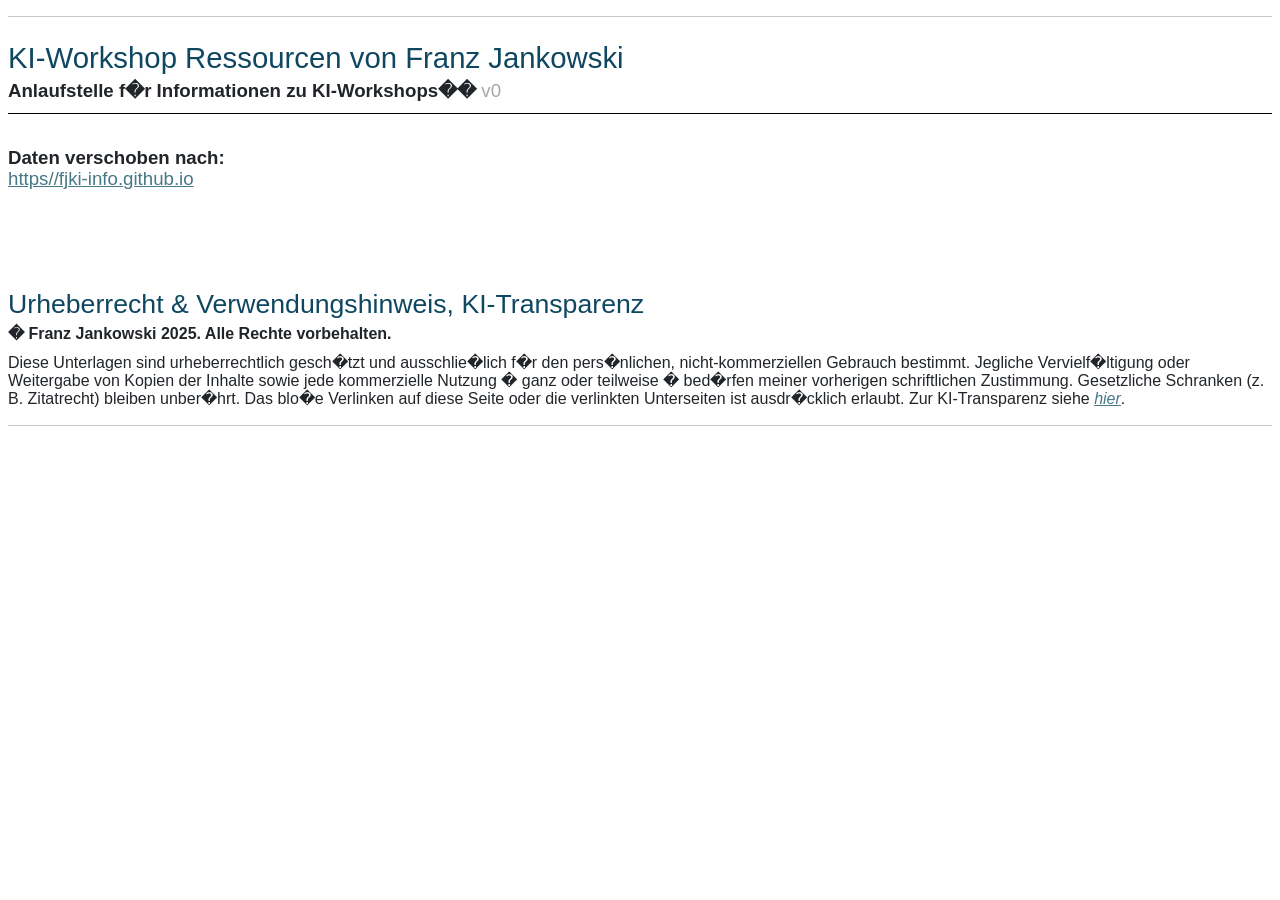
==== commit 28c0aebd: "Add files via upload" ====
--- a/index.html
+++ b/index.html
@@ -2,10 +2,9 @@
 
 <head>
 <meta charset="UTF-8"> 
-<!-- Diese eine Zeile im Header macht HTMLs responsive: -->
 <meta name="viewport" content="width=device-width, initial-scale=1.0">
   
-<!-- Optional: Bootstrap über CDN für bessere Tabellen-Darstellung -->
+<!-- Optional: Bootstrap �ber CDN f�r bessere Tabellen-Darstellung -->
 <link rel="stylesheet" href="https://cdn.jsdelivr.net/npm/bootstrap@5.3.0/dist/css/bootstrap.min.css">
 <style>
 <!--
@@ -30,7 +29,7 @@
 	font-size:12.0pt;
 	font-family:"Aptos",sans-serif;}
 h1
-	{mso-style-link:"Überschrift 1 Zchn";
+	{mso-style-link:"�berschrift 1 Zchn";
 	margin-top:18.0pt;
 	margin-right:0cm;
 	margin-bottom:4.0pt;
@@ -41,142 +40,23 @@
 	font-family:"Aptos Display",sans-serif;
 	color:#0F4761;
 	font-weight:normal;}
-h2
-	{mso-style-link:"Überschrift 2 Zchn";
-	margin-top:8.0pt;
-	margin-right:0cm;
-	margin-bottom:4.0pt;
-	margin-left:0cm;
-	line-height:115%;
-	page-break-after:avoid;
-	font-size:16.0pt;
-	font-family:"Aptos Display",sans-serif;
-	color:#0F4761;
-	font-weight:normal;}
-p.MsoToc1, li.MsoToc1, div.MsoToc1
-	{margin-top:0cm;
-	margin-right:0cm;
-	margin-bottom:5.0pt;
-	margin-left:0cm;
-	line-height:115%;
-	font-size:12.0pt;
-	font-family:"Aptos",sans-serif;}
-p.MsoToc2, li.MsoToc2, div.MsoToc2
-	{margin-top:0cm;
-	margin-right:0cm;
-	margin-bottom:5.0pt;
-	margin-left:12.0pt;
-	line-height:115%;
-	font-size:12.0pt;
-	font-family:"Aptos",sans-serif;}
-p.MsoHeader, li.MsoHeader, div.MsoHeader
-	{mso-style-link:"Kopfzeile Zchn";
-	margin:0cm;
-	font-size:12.0pt;
-	font-family:"Aptos",sans-serif;}
-p.MsoTitle, li.MsoTitle, div.MsoTitle
-	{mso-style-link:"Titel Zchn";
-	margin-top:0cm;
-	margin-right:0cm;
-	margin-bottom:4.0pt;
-	margin-left:0cm;
-	font-size:28.0pt;
-	font-family:"Aptos Display",sans-serif;
-	letter-spacing:-.5pt;}
-p.MsoTitleCxSpFirst, li.MsoTitleCxSpFirst, div.MsoTitleCxSpFirst
-	{mso-style-link:"Titel Zchn";
-	margin:0cm;
-	font-size:28.0pt;
-	font-family:"Aptos Display",sans-serif;
-	letter-spacing:-.5pt;}
-p.MsoTitleCxSpMiddle, li.MsoTitleCxSpMiddle, div.MsoTitleCxSpMiddle
-	{mso-style-link:"Titel Zchn";
-	margin:0cm;
-	font-size:28.0pt;
-	font-family:"Aptos Display",sans-serif;
-	letter-spacing:-.5pt;}
-p.MsoTitleCxSpLast, li.MsoTitleCxSpLast, div.MsoTitleCxSpLast
-	{mso-style-link:"Titel Zchn";
-	margin-top:0cm;
-	margin-right:0cm;
-	margin-bottom:4.0pt;
-	margin-left:0cm;
-	font-size:28.0pt;
-	font-family:"Aptos Display",sans-serif;
-	letter-spacing:-.5pt;}
 a:link, span.MsoHyperlink
 	{color:#467886;
 	text-decoration:underline;}
-p.MsoListParagraph, li.MsoListParagraph, div.MsoListParagraph
-	{margin-top:0cm;
-	margin-right:0cm;
-	margin-bottom:8.0pt;
-	margin-left:36.0pt;
-	line-height:115%;
-	font-size:12.0pt;
-	font-family:"Aptos",sans-serif;}
-p.MsoListParagraphCxSpFirst, li.MsoListParagraphCxSpFirst, div.MsoListParagraphCxSpFirst
-	{margin-top:0cm;
-	margin-right:0cm;
-	margin-bottom:0cm;
-	margin-left:36.0pt;
-	line-height:115%;
-	font-size:12.0pt;
-	font-family:"Aptos",sans-serif;}
-p.MsoListParagraphCxSpMiddle, li.MsoListParagraphCxSpMiddle, div.MsoListParagraphCxSpMiddle
-	{margin-top:0cm;
-	margin-right:0cm;
-	margin-bottom:0cm;
-	margin-left:36.0pt;
-	line-height:115%;
-	font-size:12.0pt;
-	font-family:"Aptos",sans-serif;}
-p.MsoListParagraphCxSpLast, li.MsoListParagraphCxSpLast, div.MsoListParagraphCxSpLast
-	{margin-top:0cm;
-	margin-right:0cm;
-	margin-bottom:8.0pt;
-	margin-left:36.0pt;
-	line-height:115%;
-	font-size:12.0pt;
-	font-family:"Aptos",sans-serif;}
-p.MsoTocHeading, li.MsoTocHeading, div.MsoTocHeading
-	{margin-top:12.0pt;
-	margin-right:0cm;
-	margin-bottom:0cm;
-	margin-left:0cm;
-	line-height:107%;
-	page-break-after:avoid;
-	font-size:16.0pt;
+span.berschrift1Zchn
+	{mso-style-name:"�berschrift 1 Zchn";
+	mso-style-link:"�berschrift 1";
 	font-family:"Aptos Display",sans-serif;
 	color:#0F4761;}
-span.berschrift1Zchn
-	{mso-style-name:"Überschrift 1 Zchn";
-	mso-style-link:"Überschrift 1";
-	font-family:"Aptos Display",sans-serif;
-	color:#0F4761;}
-span.berschrift2Zchn
-	{mso-style-name:"Überschrift 2 Zchn";
-	mso-style-link:"Überschrift 2";
-	font-family:"Aptos Display",sans-serif;
-	color:#0F4761;}
-span.TitelZchn
-	{mso-style-name:"Titel Zchn";
-	mso-style-link:Titel;
-	font-family:"Aptos Display",sans-serif;
-	letter-spacing:-.5pt;}
-span.KopfzeileZchn
-	{mso-style-name:"Kopfzeile Zchn";
-	mso-style-link:Kopfzeile;}
 .MsoChpDefault
 	{font-size:12.0pt;
 	font-family:"Aptos",sans-serif;}
 .MsoPapDefault
 	{margin-bottom:8.0pt;
 	line-height:115%;}
- /* Page Definitions */
- @page WordSection1
-	{size:841.9pt 595.3pt;
-	margin:70.9pt 14.2pt 70.9pt 2.0cm;}
+@page WordSection1
+	{size:595.3pt 841.9pt;
+	margin:70.85pt 70.85pt 2.0cm 70.85pt;}
 div.WordSection1
 	{page:WordSection1;}
  /* List Definitions */
@@ -185,6 +65,23 @@
 ul
 	{margin-bottom:0cm;}
 -->
+@media (max-width: 768px) {
+  body {
+    font-size: 2.0em;
+    padding-left: 17px;   /* Abstand links */
+    padding-right: 17px;  /* Abstand rechts */
+  }
+  
+  table {
+    font-size: 1.8em;
+  }
+}
+@media (min-width: 769px) {
+  body {
+    padding-left: 8px;
+    padding-right: 8px;
+  }
+}
 </style>
 
 </head>
@@ -193,980 +90,56 @@
 
 <div class=WordSection1>
 
-<p class=MsoTitle>Tools - Bekannte KI-ChatBots &amp; Recherche-Portale </p>
+<div class=MsoNormal align=center style='text-align:center'><b>
 
-<p class=MsoHeader>v0.9p</p>
+<hr size=1 width="100%" align=center>
 
-<p class=MsoNormal>&nbsp;</p>
+</b></div>
 
-<p class=MsoTocHeading style='margin-top:0cm'>Inhalt</p>
+<h1><a name="_Toc213972646"><span style='font-size:22.0pt;line-height:115%'>KI-Workshop
+Ressourcen von Franz Jankowski</span></a></h1>
 
-<p class=MsoNormal><span style='font-size:1.0pt;line-height:115%'>&nbsp;</span></p>
+<div style='border:none;border-bottom:solid windowtext 1.0pt;padding:0cm 0cm 1.0pt 0cm'>
 
-<p class=MsoToc1><a href="#_Toc214635099">ChatBots<span style='color:windowtext;
-display:none;text-decoration:none'>. </span><span
-style='color:windowtext;display:none;text-decoration:none'>1</span></a></p>
+<p class=MsoNormal style='border:none;padding:0cm'><b><span style='font-size:
+14.0pt;line-height:115%'>Anlaufstelle f�r Informationen zu KI-Workshops�� </span></b><span
+style='font-size:14.0pt;line-height:115%;color:#A6A6A6'>v0</span></p>
 
-<p class=MsoToc2><a href="#_Toc214635100">Empfohlene ChatBots für Beginner<span
-style='color:windowtext;display:none;text-decoration:none'> </span><span
-style='color:windowtext;display:none;text-decoration:none'>1</span></a></p>
+</div>
 
-<p class=MsoToc2><a href="#_Toc214635101">Liste bekannter, vom Autor
-unterschiedlich häufig verwendeter ChatBots<span style='color:windowtext;
-display:none;text-decoration:none'>. </span><span
-style='color:windowtext;display:none;text-decoration:none'>1</span></a></p>
+<p class=MsoNormal><b><span style='font-size:14.0pt;line-height:115%'>&nbsp;</span></b></p>
 
-<p class=MsoToc2><a href="#_Toc214635102">10 Tipps für bessere KI-Antworten<span
-style='color:windowtext;display:none;text-decoration:none'>. </span><span
-style='color:windowtext;display:none;text-decoration:none'>1</span></a></p>
+<p class=MsoNormal style='margin-bottom:0cm'><b><span style='font-size:14.0pt;
+line-height:115%'>Daten verschoben nach:</span></b></p>
 
-<p class=MsoNormal><span style='font-size:1.0pt;line-height:115%'>&nbsp;</span></p>
+<p class=MsoNormal style='margin-bottom:0cm'><a
+href="https://d.docs.live.net/f892d68d4ffe0904/_Organizer/i2/11%20%20Pr�sentation%5eJ%20Moderation/2%20in%20progress/_GitHub/https/fjki-info.github.io"><span
+style='font-size:14.0pt;line-height:115%'>https//fjki-info.github.io</span></a></p>
 
-<p class=MsoToc1 style='margin-top:6.0pt'><a href="#_Toc214635103">Recherchieren
-&amp; mehr<span style='color:windowtext;display:none;text-decoration:none'> </span><span
-style='color:windowtext;display:none;text-decoration:none'>1</span></a></p>
+<p class=MsoNormal><span style='font-size:14.0pt;line-height:115%'><br>
+<br>
+</span></p>
 
-<p class=MsoToc2><a href="#_Toc214635104">Ganz besondere KI-Tools zum
-Recherchieren und Lernen<span style='color:windowtext;display:none;text-decoration:
-none'>. </span><span
-style='color:windowtext;display:none;text-decoration:none'>1</span></a></p>
+<p class=MsoNormal><span style='font-size:14.0pt;line-height:115%'>&nbsp;</span></p>
 
-<p class=MsoToc2><a href="#_Toc214635105">AI-basierte Recherche-Portale<span
-style='color:windowtext;display:none;text-decoration:none'>. </span><span
-style='color:windowtext;display:none;text-decoration:none'>1</span></a></p>
+<h1>Urheberrecht &amp; Verwendungshinweis, KI-Transparenz</h1>
 
-<p class=MsoToc2><a href="#_Toc214635106">Klassische Recherche-Portale<span
-style='color:windowtext;display:none;text-decoration:none'>. </span><span
-style='color:windowtext;display:none;text-decoration:none'>1</span></a></p>
+<p class=MsoNormal><b>� Franz Jankowski 2025. Alle Rechte vorbehalten.</b></p>
 
-<p class=MsoNormal><span style='font-size:1.0pt;line-height:115%'>&nbsp;</span></p>
+<p class=MsoNormal>Diese Unterlagen sind urheberrechtlich gesch�tzt und
+ausschlie�lich f�r den pers�nlichen, nicht-kommerziellen Gebrauch bestimmt.
+Jegliche Vervielf�ltigung oder Weitergabe von Kopien der Inhalte sowie jede
+kommerzielle Nutzung � ganz oder teilweise � bed�rfen meiner vorherigen
+schriftlichen Zustimmung. Gesetzliche Schranken (z. B. Zitatrecht) bleiben
+unber�hrt. Das blo�e Verlinken auf diese Seite oder die verlinkten Unterseiten
+ist ausdr�cklich erlaubt. Zur KI-Transparenz siehe <a
+href="https://fjki-info.github.io/transparenz"><i>hier</i></a>.</p>
 
-<p class=MsoToc1><a href="#_Toc214635107">Zum Abschluss: Was soll ich denn mit
-so vielen KIs?<span style='color:windowtext;display:none;text-decoration:none'>. </span><span
-style='color:windowtext;display:none;text-decoration:none'>1</span></a></p>
+<div class=MsoNormal align=center style='text-align:center'><b>
 
-<p class=MsoToc1><a href="#_Toc214635108">Urheberrecht &amp;
-Verwendungshinweis, KI-Transparenz<span style='color:windowtext;display:none;
-text-decoration:none'>. </span><span
-style='color:windowtext;display:none;text-decoration:none'>1</span></a></p>
+<hr size=1 width="100%" align=center>
 
-<p class=MsoNormal>&nbsp;</p>
-
-<p class=MsoNormal>&nbsp;</p>
-
-<h1><a name="_Toc214635099">ChatBots</a></h1>
-
-<h2><a name="_Toc214635100">Empfohlene ChatBots für Beginner</a></h2>
-
-<p class=MsoNormal style='margin-bottom:0cm'><b>Sie suchen eine Empfehlung für
-den Beginn? Hier meine Vorschläge: </b></p>
-
-<p class=MsoListParagraphCxSpFirst style='text-indent:-18.0pt'>-<span
-style='font:7.0pt "Times New Roman"'>&nbsp;&nbsp;&nbsp;&nbsp;&nbsp;&nbsp;&nbsp;&nbsp;&nbsp;
-</span><b>ChatGPT</b>: sehr weit verbreitet (in 10/2025 wöchentlich 800
-Millionen Nutzer, zurzeit führend).</p>
-
-<p class=MsoListParagraphCxSpMiddle style='text-indent:-18.0pt'>-<span
-style='font:7.0pt "Times New Roman"'>&nbsp;&nbsp;&nbsp;&nbsp;&nbsp;&nbsp;&nbsp;&nbsp;&nbsp;
-</span><b>Perplexity</b>: besonders geeignet für Recherchen (nutzt ChatBots
-anderer Hersteller, hat sie jedoch auf Websuche und Recherche optimiert).</p>
-
-<p class=MsoListParagraphCxSpMiddle style='text-indent:-18.0pt'>-<span
-style='font:7.0pt "Times New Roman"'>&nbsp;&nbsp;&nbsp;&nbsp;&nbsp;&nbsp;&nbsp;&nbsp;&nbsp;
-</span><b>Duck.AI</b>: sehr unkompliziert in jedem Browser aufrufbar, dauerhaft
-ohne Anmeldung nutzbar, verspricht hohen Datenschutz.</p>
-
-<p class=MsoListParagraphCxSpMiddle style='margin-left:18.0pt'>&nbsp;</p>
-
-<p class=MsoListParagraphCxSpLast style='margin-left:18.0pt'><i><span
-style='font-size:3.0pt;line-height:115%'>  </span></i></p>
-
-<h2><a name="_Toc214635101">Liste bekannter, vom Autor unterschiedlich häufig
-verwendeter ChatBots</a></h2>
-
-<p class=MsoListParagraph style='margin-left:21.3pt'>(Im Alltag nutze ich
-vorwiegend: ChatGPT, Perplexity.ai, Gemini über das AI Studio, manchmal Claude
-und nebenbei Duck.ai; Grok und weitere Bots verwende ich seltener)</p>
-
-<p class=MsoNormal>&nbsp;</p>
-
-<table class="table table-responsive table-striped">
- <tr>
-  <td width=160 valign=top style='width:120.25pt;border:solid windowtext 1.0pt;
-  background:#F2F2F2;padding:0cm 5.4pt 0cm 5.4pt'>
-  <p class=MsoNormal style='margin-bottom:0cm;line-height:normal'><b><span
-  style='font-size:14.0pt;color:black'>ChatBot</span></b></p>
-  <p class=MsoNormal style='margin-bottom:0cm;line-height:normal'><span
-  style='font-size:14.0pt;color:black'>Firma (Land)</span></p>
-  <p class=MsoNormal style='margin-bottom:0cm;line-height:normal'><b><span
-  style='font-size:14.0pt'>&nbsp;</span></b></p>
-  </td>
-  <td width=1021 valign=top style='width:27.0cm;border:solid windowtext 1.0pt;
-  border-left:none;background:#F2F2F2;padding:0cm 5.4pt 0cm 5.4pt'>
-  <p class=MsoNormal style='margin-bottom:0cm;line-height:normal'><span
-  style='font-size:14.0pt;color:black'>Kurze Beschreibung</span></p>
-  <p class=MsoNormal style='margin-bottom:0cm;line-height:normal'><b><span
-  style='font-size:14.0pt'>&nbsp;</span></b></p>
-  <p class=MsoNormal style='margin-bottom:0cm;line-height:normal'><span
-  style='font-size:14.0pt;color:black'>Website – überwiegend auch als App
-  verfügbar, manche auch als Windows Desktop App (die Funktionen können sich,
-  je nach Zugangsweg, ein wenig unterscheiden)</span></p>
-  <p class=MsoNormal style='margin-bottom:0cm;line-height:normal'><b><span
-  style='font-size:14.0pt'>&nbsp;</span></b></p>
-  </td>
- </tr>
- <tr>
-  <td width=160 valign=top style='width:120.25pt;border:solid windowtext 1.0pt;
-  border-top:none;padding:0cm 5.4pt 0cm 5.4pt'>
-  <p class=MsoNormal style='margin-bottom:0cm;line-height:normal'><b><span
-  style='font-size:14.0pt'>ChatGPT</span></b></p>
-  <p class=MsoNormal style='margin-bottom:0cm;line-height:normal'>OpenAI (USA)</p>
-  </td>
-  <td width=1021 valign=top style='width:27.0cm;border-top:none;border-left:
-  none;border-bottom:solid windowtext 1.0pt;border-right:solid windowtext 1.0pt;
-  padding:0cm 5.4pt 0cm 5.4pt'>
-  <p class=MsoNormal style='margin-bottom:0cm;line-height:normal'><span
-  lang=EN-US>Allrounder mit Voice/Agent/Deep-Research. </span>Umfangreiches
-  „Ökosystem“ für Abonnenten. Sollte man kennen, 800 Mio. wöchentliche Nutzer
-  (Stand 10/2025)</p>
-  <p class=MsoNormal style='margin-bottom:0cm;line-height:normal'><a
-  href="https://chatgpt.com/">https://chatgpt.com/</a></p>
-  <p class=MsoNormal style='margin-bottom:0cm;line-height:normal'>&nbsp;</p>
-  </td>
- </tr>
- <tr>
-  <td width=160 valign=top style='width:120.25pt;border:solid windowtext 1.0pt;
-  border-top:none;padding:0cm 5.4pt 0cm 5.4pt'>
-  <p class=MsoNormal style='margin-bottom:0cm;line-height:normal'><b><span
-  style='font-size:14.0pt'>Gemini</span></b></p>
-  <p class=MsoNormal style='margin-bottom:0cm;line-height:normal'>Google (USA)</p>
-  </td>
-  <td width=1021 valign=top style='width:27.0cm;border-top:none;border-left:
-  none;border-bottom:solid windowtext 1.0pt;border-right:solid windowtext 1.0pt;
-  padding:0cm 5.4pt 0cm 5.4pt'>
-  <p class=MsoNormal style='margin-bottom:0cm;line-height:normal'>In Google
-  integriert, Deep Research, Voice, auch starkes Bild-Tool (u.v.m.), sehr
-  multimodal – versteht z. B. WhatsApp-Sprachnachrichten (im OPUS-Format). </p>
-  <p class=MsoNormal style='margin-bottom:0cm;line-height:normal'><a
-  href="https://gemini.google.com/">https://gemini.google.com/</a></p>
-  <p class=MsoNormal style='margin-bottom:0cm;line-height:normal'>&nbsp;</p>
-  </td>
- </tr>
- <tr>
-  <td width=160 valign=top style='width:120.25pt;border:solid windowtext 1.0pt;
-  border-top:none;padding:0cm 5.4pt 0cm 5.4pt'>
-  <p class=MsoNormal style='margin-bottom:0cm;line-height:normal'><b><span
-  lang=EN-US style='font-size:14.0pt'>Google AI Mode</span></b></p>
-  <p class=MsoNormal style='margin-bottom:0cm;line-height:normal'><span
-  lang=EN-US>Google (USA)</span></p>
-  </td>
-  <td width=1021 valign=top style='width:27.0cm;border-top:none;border-left:
-  none;border-bottom:solid windowtext 1.0pt;border-right:solid windowtext 1.0pt;
-  padding:0cm 5.4pt 0cm 5.4pt'>
-  <p class=MsoNormal style='margin-bottom:0cm;line-height:normal'>Googles
-  Suchmaschine mit Chat, versteht Kontext, klickbare
-  Ergebnis-Zusammenfassungen, neu in EU seit 10/2025.</p>
-  <p class=MsoNormal style='margin-bottom:0cm;line-height:normal'><a
-  href="https://google.com/aimode">https://google.com/aimode</a>  (sofern nicht
-  als Option über Google angeboten)</p>
-  <p class=MsoNormal style='margin-bottom:0cm;line-height:normal'>&nbsp;</p>
-  </td>
- </tr>
- <tr>
-  <td width=160 valign=top style='width:120.25pt;border:solid windowtext 1.0pt;
-  border-top:none;padding:0cm 5.4pt 0cm 5.4pt'>
-  <p class=MsoNormal style='margin-bottom:0cm;line-height:normal'><b><span
-  style='font-size:14.0pt'>Perplexity</span></b></p>
-  <p class=MsoNormal style='margin-bottom:0cm;line-height:normal'>Perplexity
-  (USA)</p>
-  </td>
-  <td width=1021 valign=top style='width:27.0cm;border-top:none;border-left:
-  none;border-bottom:solid windowtext 1.0pt;border-right:solid windowtext 1.0pt;
-  padding:0cm 5.4pt 0cm 5.4pt'>
-  <p class=MsoNormal style='margin-bottom:0cm;line-height:normal'>Chat mit
-  Suchmaschine (u.v.m.). Besonders gut für aktuellen Quellen &amp; Suchfragen,
-  Deep Research, Voice. Viele Pro-Funktionen 5x tgl. frei nutzbar.</p>
-  <p class=MsoNormal style='margin-bottom:0cm;line-height:normal'><a
-  href="https://www.perplexity.ai/">https://www.perplexity.ai/</a></p>
-  <p class=MsoNormal style='margin-bottom:0cm;line-height:normal'>&nbsp;</p>
-  </td>
- </tr>
- <tr>
-  <td width=160 valign=top style='width:120.25pt;border:solid windowtext 1.0pt;
-  border-top:none;padding:0cm 5.4pt 0cm 5.4pt'>
-  <p class=MsoNormal style='margin-bottom:0cm;line-height:normal'><b><span
-  style='font-size:14.0pt'>Claude</span></b></p>
-  <p class=MsoNormal style='margin-bottom:0cm;line-height:normal'>Anthropic
-  (USA)</p>
-  </td>
-  <td width=1021 valign=top style='width:27.0cm;border-top:none;border-left:
-  none;border-bottom:solid windowtext 1.0pt;border-right:solid windowtext 1.0pt;
-  padding:0cm 5.4pt 0cm 5.4pt'>
-  <p class=MsoNormal style='margin-bottom:0cm;line-height:normal'>Sehr klar
-  strukturiert, gilt als „vorsichtig“; Voice z.Zt. nur englisch (gut für
-  Übungsgespräche). Sehr leistungsfähig, m.E. besonders gute Differenzierung sprachlicher
-  Feinheiten, ohne Abo sehr begrenztes Kontingent.</p>
-  <p class=MsoNormal style='margin-bottom:0cm;line-height:normal'><a
-  href="https://claude.ai/">https://claude.ai/</a></p>
-  <p class=MsoNormal style='margin-bottom:0cm;line-height:normal'>&nbsp;</p>
-  </td>
- </tr>
- <tr>
-  <td width=160 valign=top style='width:120.25pt;border:solid windowtext 1.0pt;
-  border-top:none;padding:0cm 5.4pt 0cm 5.4pt'>
-  <p class=MsoNormal style='margin-bottom:0cm;line-height:normal'><b><span
-  style='font-size:14.0pt'>CoPilot</span></b></p>
-  <p class=MsoNormal style='margin-bottom:0cm;line-height:normal'>Microsoft
-  (USA)</p>
-  </td>
-  <td width=1021 valign=top style='width:27.0cm;border-top:none;border-left:
-  none;border-bottom:solid windowtext 1.0pt;border-right:solid windowtext 1.0pt;
-  padding:0cm 5.4pt 0cm 5.4pt'>
-  <p class=MsoNormal style='margin-bottom:0cm;line-height:normal'>In Windows 11
-  integriert, (Win+C), eher als Assistent (m.E. im Aufbau, auch schon nützlich,
-  Stand 10/2025), unterstützt in Office365-Anwendungen, Voice.</p>
-  <p class=MsoNormal style='margin-bottom:0cm;line-height:normal'><a
-  href="https://copilot.microsoft.com/">https://copilot.microsoft.com/</a></p>
-  <p class=MsoNormal style='margin-bottom:0cm;line-height:normal'>&nbsp;</p>
-  </td>
- </tr>
- <tr>
-  <td width=160 valign=top style='width:120.25pt;border:solid windowtext 1.0pt;
-  border-top:none;padding:0cm 5.4pt 0cm 5.4pt'>
-  <p class=MsoNormal style='margin-bottom:0cm;line-height:normal'><b><span
-  style='font-size:14.0pt'>Duck.AI</span></b></p>
-  <p class=MsoNormal style='margin-bottom:0cm;line-height:normal'>DuckDuckGo
-  (USA)</p>
-  </td>
-  <td width=1021 valign=top style='width:27.0cm;border-top:none;border-left:
-  none;border-bottom:solid windowtext 1.0pt;border-right:solid windowtext 1.0pt;
-  padding:0cm 5.4pt 0cm 5.4pt'>
-  <p class=MsoNormal style='margin-bottom:0cm;line-height:normal'>Nutzt andere
-  Modelle, sehr einfach ohne Anmeldung handhabbar, anonyme Chats,
-  Personas/Rollen mit Offenlegung der Anweisungen.</p>
-  <p class=MsoNormal style='margin-bottom:0cm;line-height:normal'><a
-  href="https://duck.ai">https://duck.ai</a></p>
-  <p class=MsoNormal style='margin-bottom:0cm;line-height:normal'>&nbsp;</p>
-  </td>
- </tr>
- <tr>
-  <td width=160 valign=top style='width:120.25pt;border:solid windowtext 1.0pt;
-  border-top:none;padding:0cm 5.4pt 0cm 5.4pt'>
-  <p class=MsoNormal style='margin-bottom:0cm;line-height:normal'><b><span
-  style='font-size:14.0pt'>Le Chat by Mistral</span></b></p>
-  <p class=MsoNormal style='margin-bottom:0cm;line-height:normal'>Mistral
-  (Frankreich)</p>
-  </td>
-  <td width=1021 valign=top style='width:27.0cm;border-top:none;border-left:
-  none;border-bottom:solid windowtext 1.0pt;border-right:solid windowtext 1.0pt;
-  padding:0cm 5.4pt 0cm 5.4pt'>
-  <p class=MsoNormal style='margin-bottom:0cm;line-height:normal'>Starke
-  europäische Alternative (FR), umfangreiche Bibliotheksfunktion zur
-  Erweiterung des ChatBot-Wissens (RAG), übergreifendes Gedächtnis, u.v.m..</p>
-  <p class=MsoNormal style='margin-bottom:0cm;line-height:normal'><a
-  href="https://chat.mistral.ai/chat">https://chat.mistral.ai/chat</a></p>
-  <p class=MsoNormal style='margin-bottom:0cm;line-height:normal'>&nbsp;</p>
-  </td>
- </tr>
- <tr>
-  <td width=160 valign=top style='width:120.25pt;border:solid windowtext 1.0pt;
-  border-top:none;padding:0cm 5.4pt 0cm 5.4pt'>
-  <p class=MsoNormal style='margin-bottom:0cm;line-height:normal'><b><span
-  style='font-size:14.0pt'>Grok</span></b></p>
-  <p class=MsoNormal style='margin-bottom:0cm;line-height:normal'>xAI (USA) </p>
-  </td>
-  <td width=1021 valign=top style='width:27.0cm;border-top:none;border-left:
-  none;border-bottom:solid windowtext 1.0pt;border-right:solid windowtext 1.0pt;
-  padding:0cm 5.4pt 0cm 5.4pt'>
-  <p class=MsoNormal style='margin-bottom:0cm;line-height:normal'>Wenige
-  Filter, Deep Research, Voice, wertet auch X-Posts aus (ex Twitter),
-  übergreifendes Gedächtnis, Workspaces, … Anmerkung: Trotz kontroverser
-  Aspekte seines Betreibers technisch sehr leistungsfähig, besonders bei
-  wissenschaftlichem Reasoning und Mathematik.</p>
-  <p class=MsoNormal style='margin-bottom:0cm;line-height:normal'><a
-  href="https://grok.com/">https://grok.com/</a></p>
-  <p class=MsoNormal style='margin-bottom:0cm;line-height:normal'>&nbsp;</p>
-  </td>
- </tr>
- <tr>
-  <td width=160 valign=top style='width:120.25pt;border:solid windowtext 1.0pt;
-  border-top:none;padding:0cm 5.4pt 0cm 5.4pt'>
-  <p class=MsoNormal style='margin-bottom:0cm;line-height:normal'><b><span
-  style='font-size:14.0pt'>DeepSeek</span></b></p>
-  <p class=MsoNormal style='margin-bottom:0cm;line-height:normal'>DeepSeek (China)</p>
-  </td>
-  <td width=1021 valign=top style='width:27.0cm;border-top:none;border-left:
-  none;border-bottom:solid windowtext 1.0pt;border-right:solid windowtext 1.0pt;
-  padding:0cm 5.4pt 0cm 5.4pt'>
-  <p class=MsoNormal style='margin-bottom:0cm;line-height:normal'>Multimodal,
-  starkes China-Modell, zeigt ausführlich seine „Gedanken“, Deep Research</p>
-  <p class=MsoNormal style='margin-bottom:0cm;line-height:normal'><a
-  href="https://chat.deepseek.com/">https://chat.deepseek.com/</a></p>
-  <p class=MsoNormal style='margin-bottom:0cm;line-height:normal'>&nbsp;</p>
-  </td>
- </tr>
- <tr>
-  <td width=160 valign=top style='width:120.25pt;border:solid windowtext 1.0pt;
-  border-top:none;padding:0cm 5.4pt 0cm 5.4pt'>
-  <p class=MsoNormal style='margin-bottom:0cm;line-height:normal'><b><span
-  style='font-size:14.0pt'>Qwen</span></b></p>
-  <p class=MsoNormal style='margin-bottom:0cm;line-height:normal'>Alibaba
-  (China)</p>
-  </td>
-  <td width=1021 valign=top style='width:27.0cm;border-top:none;border-left:
-  none;border-bottom:solid windowtext 1.0pt;border-right:solid windowtext 1.0pt;
-  padding:0cm 5.4pt 0cm 5.4pt'>
-  <p class=MsoNormal style='margin-bottom:0cm;line-height:normal'>Großer
-  Anbieter, zunehmend international, Deep Research, Memory </p>
-  <p class=MsoNormal style='margin-bottom:0cm;line-height:normal'><a
-  href="https://chat.qwen.ai/">https://chat.qwen.ai/</a></p>
-  <p class=MsoNormal style='margin-bottom:0cm;line-height:normal'>&nbsp;</p>
-  </td>
- </tr>
- <tr>
-  <td width=160 valign=top style='width:120.25pt;border:solid windowtext 1.0pt;
-  border-top:none;padding:0cm 5.4pt 0cm 5.4pt'>
-  <p class=MsoNormal style='margin-bottom:0cm;line-height:normal'><b><span
-  lang=EN-US style='font-size:14.0pt'>KIMI AI</span></b></p>
-  <p class=MsoNormal style='margin-bottom:0cm;line-height:normal'><span
-  lang=EN-US>Moonshot AI (China)</span></p>
-  </td>
-  <td width=1021 valign=top style='width:27.0cm;border-top:none;border-left:
-  none;border-bottom:solid windowtext 1.0pt;border-right:solid windowtext 1.0pt;
-  padding:0cm 5.4pt 0cm 5.4pt'>
-  <p class=MsoNormal style='margin-bottom:0cm;line-height:normal'>Verspricht
-  präzise Analysen und intellektuelle Ehrlichkeit (passt durchaus, formuliert
-  Widerspruch sehr klar) </p>
-  <p class=MsoNormal style='margin-bottom:0cm;line-height:normal'><a
-  href="https://www.kimi.com/">https://www.kimi.com/</a></p>
-  <p class=MsoNormal style='margin-bottom:0cm;line-height:normal'>&nbsp;</p>
-  </td>
- </tr>
- <tr>
-  <td width=160 valign=top style='width:120.25pt;border:solid windowtext 1.0pt;
-  border-top:none;padding:0cm 5.4pt 0cm 5.4pt'>
-  <p class=MsoNormal style='margin-bottom:0cm;line-height:normal'><b><span
-  style='font-size:14.0pt'>MiniMax M2</span></b></p>
-  <p class=MsoNormal style='margin-bottom:0cm;line-height:normal'>MiniMax
-  (China)</p>
-  </td>
-  <td width=1021 valign=top style='width:27.0cm;border-top:none;border-left:
-  none;border-bottom:solid windowtext 1.0pt;border-right:solid windowtext 1.0pt;
-  padding:0cm 5.4pt 0cm 5.4pt'>
-  <p class=MsoNormal style='margin-bottom:0cm;line-height:normal'>Multimodal;
-  liefert strukturierte, praxistaugliche Antworten, agentfähig</p>
-  <p class=MsoNormal style='margin-top:3.0pt;margin-right:0cm;margin-bottom:
-  0cm;margin-left:0cm;line-height:normal'>Nutzungshinweis: Aufgrund der seit
-  September 2024 anhängigen, global dimensionierten US-Urheberrechtsklage wird
-  derzeit von einer kommerziellen Verwertung des Outputs abgeraten, unabhängig
-  von den Nutzungsbedingungen des Herstellers.</p>
-  <p class=MsoNormal style='margin-top:3.0pt;margin-right:0cm;margin-bottom:
-  0cm;margin-left:0cm;line-height:normal'><a href="https://agent.minimax.io">https://agent.minimax.io</a></p>
-  <p class=MsoNormal style='margin-bottom:0cm;line-height:normal'>&nbsp;</p>
-  </td>
- </tr>
- <tr>
-  <td width=160 valign=top style='width:120.25pt;border:solid windowtext 1.0pt;
-  border-top:none;padding:0cm 5.4pt 0cm 5.4pt'>
-  <p class=MsoNormal style='margin-bottom:0cm;line-height:normal'><b><span
-  style='font-size:14.0pt'>Manus</span></b></p>
-  <p class=MsoNormal style='margin-bottom:0cm;line-height:normal'>Manus-Team
-  (China)</p>
-  </td>
-  <td width=1021 valign=top style='width:27.0cm;border-top:none;border-left:
-  none;border-bottom:solid windowtext 1.0pt;border-right:solid windowtext 1.0pt;
-  padding:0cm 5.4pt 0cm 5.4pt'>
-  <p class=MsoNormal style='margin-bottom:0cm;line-height:normal'>KI-Agent,
-  spezialisiert auf autonome Ausführung mehrstufiger Aufgaben. Er kann
-  recherchieren, Daten analysieren oder Code schreiben: </p>
-  <p class=MsoNormal style='margin-bottom:0cm;line-height:normal'><a
-  href="https://manus.im/">https://manus.im/</a> </p>
-  <p class=MsoNormal style='margin-bottom:0cm;line-height:normal'>&nbsp;</p>
-  </td>
- </tr>
- <tr>
-  <td width=160 valign=top style='width:120.25pt;border:solid windowtext 1.0pt;
-  border-top:none;padding:0cm 5.4pt 0cm 5.4pt'>
-  <p class=MsoNormal style='margin-bottom:0cm;line-height:normal'><b><span
-  style='font-size:14.0pt'>Genspark</span></b></p>
-  <p class=MsoNormal style='margin-bottom:0cm;line-height:normal'>Genspark
-  (China)</p>
-  </td>
-  <td width=1021 valign=top style='width:27.0cm;border-top:none;border-left:
-  none;border-bottom:solid windowtext 1.0pt;border-right:solid windowtext 1.0pt;
-  padding:0cm 5.4pt 0cm 5.4pt'>
-  <p class=MsoNormal style='margin-bottom:0cm;line-height:normal'>KI-Assistent
-  mit Echtzeit-Recherche, Content-Generierung (Text, Bild, Video, Audio) und
-  Spezialtools für Finanzen, Shopping und Wissenschaft. Nur wenige Anfragen im
-  kostenlosen Modus verfügbar.</p>
-  <p class=MsoNormal style='margin-bottom:0cm;line-height:normal'><a
-  href="https://genspark.ai/">https://genspark.ai/</a> </p>
-  <p class=MsoNormal style='margin-bottom:0cm;line-height:normal'>&nbsp;</p>
-  </td>
- </tr>
-</table>
-
-<p class=MsoNormal><b>&nbsp;</b></p>
-
-<p class=MsoNormal><b>Das ist nicht genug?</b><br>
-Aktuelle „Rennlisten“ großer Chatbots auf Basis von Nutzerbewertungen finden
-Sie hier:<br>
-– <b>Chatbot Arena (Community-Ranking):</b> <a
-href="https://lmarena.ai/?utm_source=chatgpt.com" target="_new">https://lmarena.ai/</a></p>
-
-<p class=MsoNormal>Für sehr technik- oder mathematikaffine Nutzer:<br>
-– <b>Math Arena (Mathe-Wettbewerbsaufgaben &amp; Beweisführung):</b> <a
-href="https://matharena.ai/?utm_source=chatgpt.com" target="_new">https://matharena.ai/</a></p>
-
-<p class=MsoNormal>&nbsp;</p>
-
-<p class=MsoNormal>&nbsp;</p>
-
-<h2><a name="_Toc214635102"><span class=berschrift1Zchn><span style='font-size:
-20.0pt;line-height:115%'>10 Tipps für bessere KI-Antworten</span></span></a></h2>
-
-<table class="table table-responsive table-striped">
- <tr>
-  <td width=422 valign=top style='width:316.8pt;border:solid windowtext 1.0pt;
-  padding:0cm 5.4pt 0cm 5.4pt'>
-  <p class=MsoNormal style='margin-bottom:6.0pt;line-height:105%'><b><span
-  style='font-size:14.0pt;line-height:105%'>Grundlagen</span></b></p>
-  </td>
-  <td width=416 valign=top style='width:11.0cm;border:solid windowtext 1.0pt;
-  border-left:none;padding:0cm 5.4pt 0cm 5.4pt'>
-  <p class=MsoNormal style='margin-bottom:6.0pt;line-height:105%'><b><span
-  style='font-size:14.0pt;line-height:105%'>Leicht fortgeschrittene Prompts</span></b></p>
-  </td>
- </tr>
- <tr>
-  <td width=422 valign=top style='width:316.8pt;border:solid windowtext 1.0pt;
-  border-top:none;padding:0cm 5.4pt 0cm 5.4pt'>
-  <p class=MsoNormal style='margin-bottom:6.0pt;line-height:105%'><b>1.
-  Modell-Auswahl:</b> <a
-  href="https://fjki-info.github.io/glossar/#Thinking_Mode">Thinking</a>? <a
-  href="https://fjki-info.github.io/glossar/#Tiefe_Recherche">Tiefe Recherche</a>?
-  …</p>
-  </td>
-  <td width=416 valign=top style='width:11.0cm;border-top:none;border-left:
-  none;border-bottom:solid windowtext 1.0pt;border-right:solid windowtext 1.0pt;
-  padding:0cm 5.4pt 0cm 5.4pt'>
-  <p class=MsoNormal style='margin-bottom:6.0pt;line-height:105%'><b>6.</b> „<b>Schritt
-  für Schritt</b>“-Erklärungen anfordern.</p>
-  </td>
- </tr>
- <tr>
-  <td width=422 valign=top style='width:316.8pt;border:solid windowtext 1.0pt;
-  border-top:none;padding:0cm 5.4pt 0cm 5.4pt'>
-  <p class=MsoNormal style='margin-bottom:6.0pt;line-height:105%'><b>2. Kontext
-  </b>geben: Thema, Ziel, Relevantes</p>
-  </td>
-  <td width=416 valign=top style='width:11.0cm;border-top:none;border-left:
-  none;border-bottom:solid windowtext 1.0pt;border-right:solid windowtext 1.0pt;
-  padding:0cm 5.4pt 0cm 5.4pt'>
-  <p class=MsoNormal style='margin-bottom:6.0pt;line-height:105%'><b>7.</b> Der
-  KI die<b> Bedeutung</b> erklären<i>: „Es ist wichtig, weil …“</i></p>
-  </td>
- </tr>
- <tr>
-  <td width=422 valign=top style='width:316.8pt;border:solid windowtext 1.0pt;
-  border-top:none;padding:0cm 5.4pt 0cm 5.4pt'>
-  <p class=MsoNormal style='margin-bottom:6.0pt;line-height:105%'><b>3. Rolle </b>definieren:
-  <i>„Du bist Experte für …“</i></p>
-  </td>
-  <td width=416 valign=top style='width:11.0cm;border-top:none;border-left:
-  none;border-bottom:solid windowtext 1.0pt;border-right:solid windowtext 1.0pt;
-  padding:0cm 5.4pt 0cm 5.4pt'>
-  <p class=MsoNormal style='margin-bottom:6.0pt;line-height:105%'><b>8. </b>Ausgabe-<b>Format
-  </b>angeben: Tabelle, 5 Punkte …</p>
-  </td>
- </tr>
- <tr>
-  <td width=422 valign=top style='width:316.8pt;border:solid windowtext 1.0pt;
-  border-top:none;padding:0cm 5.4pt 0cm 5.4pt'>
-  <p class=MsoNormal style='margin-bottom:6.0pt;line-height:105%'><b>4.</b> Im<b>
-  Dialog </b>bleiben:<b> </b>Nachfassen</p>
-  </td>
-  <td width=416 valign=top style='width:11.0cm;border-top:none;border-left:
-  none;border-bottom:solid windowtext 1.0pt;border-right:solid windowtext 1.0pt;
-  padding:0cm 5.4pt 0cm 5.4pt'>
-  <p class=MsoNormal style='margin-bottom:6.0pt;line-height:105%'><b>9.
-  Beispiele</b> geben: z. B. Musterdialoge, Verhalten</p>
-  </td>
- </tr>
- <tr>
-  <td width=422 valign=top style='width:316.8pt;border:solid windowtext 1.0pt;
-  border-top:none;padding:0cm 5.4pt 0cm 5.4pt'>
-  <p class=MsoNormal style='margin-bottom:6.0pt;line-height:105%'><b>5. Ergebnisse
-  hinterfragen</b></p>
-  </td>
-  <td width=416 valign=top style='width:11.0cm;border-top:none;border-left:
-  none;border-bottom:solid windowtext 1.0pt;border-right:solid windowtext 1.0pt;
-  padding:0cm 5.4pt 0cm 5.4pt'>
-  <p class=MsoNormal style='margin-bottom:6.0pt;line-height:105%'><b>10. Eingabemethode:</b>
-  <a href="https://fjki-info.github.io/glossar/#Voice_Mode">Voice Mode</a> (schnell,
-  aber flacher), <a href="https://fjki-info.github.io/glossar/#Diktat_Funktion">Diktat</a>
-  oder Tastatur + Dateien/Medien</p>
-  <p class=MsoNormal style='margin-bottom:6.0pt;line-height:105%'><span
-  style='font-size:4.0pt;line-height:105%'>&nbsp;</span></p>
-  </td>
- </tr>
-</table>
-
-<p class=MsoNormal>&nbsp;</p>
-
-<p class=MsoListParagraphCxSpFirst style='margin-left:18.0pt'><span
-style='font-size:3.0pt;line-height:115%'>&nbsp;</span></p>
-
-<p class=MsoListParagraphCxSpMiddle style='margin-left:0cm'><b><span
-style='background:yellow'>Mit gesunder Skepsis nutzen</span>:</b></p>
-
-<p class=MsoListParagraphCxSpMiddle style='margin-left:0cm'>KI-Antworten können
-falsch oder lückenhaft sein – auch wenn sie sehr sicher klingen.</p>
-
-<p class=MsoListParagraphCxSpMiddle style='margin-left:18.0pt;text-indent:-18.0pt'><span
-style='font-size:10.0pt;line-height:115%;font-family:Symbol'>·<span
-style='font:7.0pt "Times New Roman"'>&nbsp;&nbsp;&nbsp;&nbsp;&nbsp;&nbsp; </span></span>Kontext,
-Ziel und Erwartung nennen</p>
-
-<p class=MsoListParagraphCxSpMiddle style='margin-left:18.0pt;text-indent:-18.0pt'><span
-style='font-size:10.0pt;line-height:115%;font-family:Symbol'>·<span
-style='font:7.0pt "Times New Roman"'>&nbsp;&nbsp;&nbsp;&nbsp;&nbsp;&nbsp; </span></span>Quellen
-anzeigen lassen und stichprobenartig klären, ob sie die Aussagen belegen</p>
-
-<p class=MsoListParagraphCxSpMiddle style='margin-left:18.0pt;text-indent:-18.0pt'><span
-style='font-size:10.0pt;line-height:115%;font-family:Symbol'>·<span
-style='font:7.0pt "Times New Roman"'>&nbsp;&nbsp;&nbsp;&nbsp;&nbsp;&nbsp; </span></span>bei
-Zweifeln oder wichtigen Themen: mit anderen Quellen abgleichen</p>
-
-<p class=MsoListParagraphCxSpMiddle style='margin-left:0cm'><span
-style='font-size:3.0pt;line-height:115%'> </span></p>
-
-<p class=MsoListParagraphCxSpLast style='margin-left:0cm'>Qualität hängt von
-Modell, Portal, Modus und der Tiefe der Recherche ab.<br>
-<b>Faustregel:</b> Ist das Thema wichtig? &#8594; registrieren, <a
-href="https://fjki-info.github.io/glossar/#Thinking_Mode">Thinking</a>-Mode
-bzw. „tiefe Recherche“ nutzen, nachfragen – und und gegenchecken.</p>
-
-<p class=MsoNormal>&nbsp;</p>
-
-<p class=MsoNormal>&nbsp;</p>
-
-<h1 style='margin-bottom:3.0pt'><a name="_Toc214635103">Recherchieren &amp;
-mehr</a></h1>
-
-<p class=MsoNormal>Über die im Folgenden, aufgeführten Möglichkeiten hinaus
-bieten viele der oben genannten ChatBots auch Funktionen wie Tiefe Recherche, <a
-href="https://fjki-info.github.io/glossar/#Tiefe_Recherche">Deep Research</a>
-etc. an. Teilweise erstellen sie zuerst Recherche-Pläne, fragen nach
-eventuellen Anpassungen und recherchieren dann, oft bis zu 30 Minuten lang. Sie
-erstellen umfassende Ergebnisse mit Quellen, teilweise auch weitere Dokumente
-im Zusammenhang mit der Recherche.</p>
-
-<p class=MsoNormal>Für Nutzer mit kostenlosem Account ist u.a. die Anzahl der
-Recherchen teils stark eingeschränkt. Auch Ergebnisse tiefer Recherche müssen
-ggf. überprüft werden. Darüber hinaus gibt es viele auf Recherchieren
-spezialisierte Tools.</p>
-
-<p class=MsoNormal>&nbsp;</p>
-
-<h2><a name="_Toc214635104">Ganz besondere KI-Tools zum Recherchieren und
-Lernen</a></h2>
-
-<table class="table table-responsive table-striped">
- <tr>
-  <td width=198 valign=top style='width:148.6pt;border:solid windowtext 1.0pt;
-  background:#F2F2F2;padding:0cm 5.4pt 0cm 5.4pt'>
-  <p class=MsoNormal style='margin-bottom:0cm;line-height:normal'><b><span
-  style='font-size:14.0pt;color:black'>ChatBot</span></b></p>
-  <p class=MsoNormal style='margin-bottom:0cm;line-height:normal'><span
-  style='color:black'>Firma (Land)</span></p>
-  <p class=MsoNormal style='margin-bottom:0cm;line-height:normal'><span
-  style='font-size:14.0pt'>&nbsp;</span></p>
-  </td>
-  <td width=983 valign=top style='width:26.0cm;border:solid windowtext 1.0pt;
-  border-left:none;background:#F2F2F2;padding:0cm 5.4pt 0cm 5.4pt'>
-  <p class=MsoNormal style='margin-bottom:0cm;line-height:normal'><b><span
-  style='color:black'>Kurze Beschreibung</span></b></p>
-  <p class=MsoNormal style='margin-bottom:0cm;line-height:normal'><span
-  style='color:black'>Website</span></p>
-  <p class=MsoNormal style='margin-bottom:0cm;line-height:normal'>&nbsp;</p>
-  </td>
- </tr>
- <tr>
-  <td width=198 valign=top style='width:148.6pt;border:solid windowtext 1.0pt;
-  border-top:none;padding:0cm 5.4pt 0cm 5.4pt'>
-  <p class=MsoNormal style='margin-bottom:0cm;line-height:normal'><b><span
-  style='font-size:14.0pt'>NotebookLM</span></b></p>
-  <p class=MsoNormal style='margin-bottom:0cm;line-height:normal'>Google (USA)</p>
-  </td>
-  <td width=983 valign=top style='width:26.0cm;border-top:none;border-left:
-  none;border-bottom:solid windowtext 1.0pt;border-right:solid windowtext 1.0pt;
-  padding:0cm 5.4pt 0cm 5.4pt'>
-  <p class=MsoNormal style='margin-bottom:0cm;line-height:normal'>In der
-  kostenlosen Nutzung „nur“ bis zu 50 eigene Quellen (PDFs, Videos, Webseiten,
-  Audio, Dokumente) hochladen und per Chat analysieren lassen. Erstellt
-  Videozusammenfassungen, Zusammenfassungen, Studienführer, FAQs, Lernkarten,
-  MindMaps und Audio-Podcasts. Viele vordefinierte Berichtstypen (teils auf die
-  Quellen zugeschnitten). Ausgabesprache wählbar (in Englisch tw. umfassendere
-  Optionen).</p>
-  <p class=MsoNormal style='margin-top:3.0pt;margin-right:0cm;margin-bottom:
-  0cm;margin-left:0cm;line-height:normal'>Recherchiert auf Wunsch auch selbst
-  Quellen zum vorgegebenen Thema (tiefe oder einfache Recherche).</p>
-  <p class=MsoNormal style='margin-top:3.0pt;margin-right:0cm;margin-bottom:
-  0cm;margin-left:0cm;line-height:normal'><a
-  href="https://notebooklm.google.com/">https://notebooklm.google.com/</a>  
-  (die App enthält meistens weniger Features, bzw. bringt sie später)</p>
-  <p class=MsoNormal style='margin-bottom:0cm;line-height:normal'>&nbsp;</p>
-  </td>
- </tr>
- <tr>
-  <td width=198 valign=top style='width:148.6pt;border:solid windowtext 1.0pt;
-  border-top:none;padding:0cm 5.4pt 0cm 5.4pt'>
-  <p class=MsoNormal style='margin-bottom:0cm;line-height:normal'><b><span
-  lang=EN-US style='font-size:14.0pt'>STORM / Co-STORM</span></b></p>
-  <p class=MsoNormal style='margin-bottom:0cm;line-height:normal'><span
-  lang=EN-US>Standfod University (USA)</span></p>
-  </td>
-  <td width=983 valign=top style='width:26.0cm;border-top:none;border-left:
-  none;border-bottom:solid windowtext 1.0pt;border-right:solid windowtext 1.0pt;
-  padding:0cm 5.4pt 0cm 5.4pt'>
-  <p class=MsoNormal style='margin-bottom:0cm;line-height:normal'>KI-Forschungstool,
-  das Wikipedia-ähnliche Berichte erstellt. Co-STORM erzeugt auf Basis des Themas
-  virtuelle KI-Agenten mit unterschiedlichen Perspektiven, die das Thema mit
-  einem Moderator „diskutieren“. Nutzer können die Diskussion beobachten,
-  eigene Inputs einbringen und die Agenten steuern. Anschließend erfolgt
-  umfassende Recherche mit vielen Quellen und strukturiertem Bericht. Eingaben
-  derzeit nur in Englisch (für beste Qualität) zu empfohlen.</p>
-  <p class=MsoNormal style='margin-top:3.0pt;margin-right:0cm;margin-bottom:
-  0cm;margin-left:0cm;line-height:normal'><a
-  href="https://storm.genie.stanford.edu/">https://storm.genie.stanford.edu/</a></p>
-  <p class=MsoNormal style='margin-bottom:0cm;line-height:normal'>&nbsp;</p>
-  </td>
- </tr>
-</table>
-
-<p class=MsoNormal>&nbsp;</p>
-
-<p class=MsoNormal>&nbsp;</p>
-
-<h2><a name="_Toc214635105">AI-basierte Recherche-Portale</a></h2>
-
-<table class="table table-responsive table-striped">
- <tr>
-  <td width=198 valign=top style='width:148.6pt;border:solid windowtext 1.0pt;
-  background:#F2F2F2;padding:0cm 5.4pt 0cm 5.4pt'>
-  <p class=MsoNormal style='margin-bottom:0cm;line-height:normal'><b><span
-  style='font-size:14.0pt;color:black'>Portal</span></b></p>
-  <p class=MsoNormal style='margin-bottom:0cm;line-height:normal'><b><span
-  style='color:black'>Firma (Land)</span></b></p>
-  <p class=MsoNormal style='margin-bottom:0cm;line-height:normal'><b><span
-  style='font-size:14.0pt'>&nbsp;</span></b></p>
-  </td>
-  <td width=983 valign=top style='width:26.0cm;border:solid windowtext 1.0pt;
-  border-left:none;background:#F2F2F2;padding:0cm 5.4pt 0cm 5.4pt'>
-  <p class=MsoNormal style='margin-bottom:0cm;line-height:normal'><b><span
-  style='color:black'>Kurze Beschreibung</span></b></p>
-  <p class=MsoNormal style='margin-bottom:0cm;line-height:normal'><span
-  style='color:black'>Website</span></p>
-  <p class=MsoNormal style='margin-bottom:0cm;line-height:normal'><b><span
-  style='font-size:14.0pt'>&nbsp;</span></b></p>
-  </td>
- </tr>
- <tr>
-  <td width=198 valign=top style='width:148.6pt;border:solid windowtext 1.0pt;
-  border-top:none;padding:0cm 5.4pt 0cm 5.4pt'>
-  <p class=MsoNormal style='margin-bottom:0cm;line-height:normal'><b><span
-  style='font-size:14.0pt'>Elicit</span></b></p>
-  <p class=MsoNormal style='margin-bottom:0cm;line-height:normal'>Elicit,
-  ehemals entwickelt von Ought (USA)</p>
-  <p class=MsoNormal style='margin-bottom:0cm;line-height:normal'>&nbsp;</p>
-  </td>
-  <td width=983 valign=top style='width:26.0cm;border-top:none;border-left:
-  none;border-bottom:solid windowtext 1.0pt;border-right:solid windowtext 1.0pt;
-  padding:0cm 5.4pt 0cm 5.4pt'>
-  <p class=MsoNormal style='margin-bottom:0cm;line-height:normal'>KI-gestützter
-  Forschungsassistent für wissenschaftliche Literatur, der Forschungsfragen
-  versteht und darauf präzise passende Studien aus einer großen Datenbank
-  findet. Es fasst Artikelinhalte zusammen, erlaubt interaktive Fragestellungen
-  zu Texten.</p>
-  <p class=MsoNormal style='margin-top:3.0pt;margin-right:0cm;margin-bottom:
-  0cm;margin-left:0cm;line-height:normal'><a href="https://elicit.com/">https://elicit.com/</a>
-  </p>
-  <p class=MsoNormal style='margin-bottom:0cm;line-height:normal'>&nbsp;</p>
-  </td>
- </tr>
- <tr>
-  <td width=198 valign=top style='width:148.6pt;border:solid windowtext 1.0pt;
-  border-top:none;padding:0cm 5.4pt 0cm 5.4pt'>
-  <p class=MsoNormal style='margin-bottom:0cm;line-height:normal'><b><span
-  lang=EN-US>Litmaps</span></b></p>
-  <p class=MsoNormal style='margin-bottom:0cm;line-height:normal'>Litmaps (USA)</p>
-  </td>
-  <td width=983 valign=top style='width:26.0cm;border-top:none;border-left:
-  none;border-bottom:solid windowtext 1.0pt;border-right:solid windowtext 1.0pt;
-  padding:0cm 5.4pt 0cm 5.4pt'>
-  <p class=MsoNormal style='margin-bottom:0cm;line-height:normal'>KI-Tool für Literaturrecherche,
-  das Zitationsnetzwerke visualisiert und so hilft, relevante Artikel zu finden
-  und deren Beziehungen zu verstehen. Es startet mit einem Ausgangsartikel und
-  zeigt vernetzte Publikationen als übersichtlichen Graphen.</p>
-  <p class=MsoNormal style='margin-top:3.0pt;margin-right:0cm;margin-bottom:
-  0cm;margin-left:0cm;line-height:normal'><a href="https://www.litmaps.com/"><span
-  lang=EN-US>https://www.litmaps.com/</span></a> </p>
-  <p class=MsoNormal style='margin-bottom:0cm;line-height:normal'><span
-  lang=EN-US>&nbsp;</span></p>
-  </td>
- </tr>
- <tr>
-  <td width=198 valign=top style='width:148.6pt;border:solid windowtext 1.0pt;
-  border-top:none;padding:0cm 5.4pt 0cm 5.4pt'>
-  <p class=MsoNormal style='margin-bottom:0cm;line-height:normal'><b><span
-  lang=EN-US style='font-size:14.0pt'>ResearchRabbit</span></b></p>
-  <p class=MsoNormal style='margin-bottom:0cm;line-height:normal'>ResearchRabbit
-  (USA)</p>
-  </td>
-  <td width=983 valign=top style='width:26.0cm;border-top:none;border-left:
-  none;border-bottom:solid windowtext 1.0pt;border-right:solid windowtext 1.0pt;
-  padding:0cm 5.4pt 0cm 5.4pt'>
-  <p class=MsoNormal style='margin-bottom:0cm;line-height:normal'>Tool für
-  wissenschaftliche Literaturrecherche; visuelle Darstellung von
-  Zitationsbeziehungen, Organisation von Literaturlisten, Zusammenarbeit in
-  Teams. </p>
-  <p class=MsoNormal style='margin-top:6.0pt;margin-right:0cm;margin-bottom:
-  0cm;margin-left:0cm;line-height:normal'>Nutzer starten mit einem
-  Referenzpapier („Seed Paper“), und ResearchRabbit schlägt darauf basierend
-  ähnliche Arbeit vor, optimiert Empfehlungen durch Nutzungsmuster und
-  erleichtert dadurch eine effiziente und intuitive Literatursuche.</p>
-  <p class=MsoNormal style='margin-top:3.0pt;margin-right:0cm;margin-bottom:
-  0cm;margin-left:0cm;line-height:normal'><a
-  href="https://app.researchrabbit.ai/">https://app.researchrabbit.ai/</a> </p>
-  <p class=MsoNormal style='margin-bottom:0cm;line-height:normal'>&nbsp;</p>
-  </td>
- </tr>
- <tr>
-  <td width=198 valign=top style='width:148.6pt;border:solid windowtext 1.0pt;
-  border-top:none;padding:0cm 5.4pt 0cm 5.4pt'>
-  <p class=MsoNormal style='margin-bottom:0cm;line-height:normal'><b><span
-  lang=EN-US style='font-size:14.0pt'>Semantic Scholar</span></b></p>
-  <p class=MsoNormal style='margin-bottom:0cm;line-height:normal'>Allen
-  Institute for AI (USA)</p>
-  </td>
-  <td width=983 valign=top style='width:26.0cm;border-top:none;border-left:
-  none;border-bottom:solid windowtext 1.0pt;border-right:solid windowtext 1.0pt;
-  padding:0cm 5.4pt 0cm 5.4pt'>
-  <p class=MsoNormal style='margin-bottom:0cm;line-height:normal'>KI-gestützte
-  Suchmaschine für wissenschaftliche Publikationen mit einer Datenbank von über
-  200 Millionen Artikeln. Besonders hilfreich sind Funktionen wie KI-generierte
-  Zusammenfassungen (&quot;TLDR&quot;), der Semantic Reader zur schnellen
-  Textanalyse sowie Metriken zur Bewertung der wissenschaftlichen Relevanz und
-  Einflussnahme von Artikeln. Semantic Scholar eignet sich gut für eine
-  schnelle Ersteinschätzung, vertiefte Recherche und langfristiges Verfolgen
-  von Forschungsthemen.</p>
-  <p class=MsoNormal style='margin-top:3.0pt;margin-right:0cm;margin-bottom:
-  0cm;margin-left:0cm;line-height:normal'><a
-  href="https://www.semanticscholar.org/"><span lang=EN-US>https://www.semanticscholar.org/</span></a>
-  </p>
-  <p class=MsoNormal style='margin-bottom:0cm;line-height:normal'><span
-  lang=EN-US>&nbsp;</span></p>
-  </td>
- </tr>
-</table>
-
-<p class=MsoNormal><span lang=EN-US>&nbsp;</span></p>
-
-<h2><a name="_Toc214635106">Klassische Recherche-Portale</a></h2>
-
-<table class="table table-responsive table-striped">
- <tr>
-  <td width=198 valign=top style='width:148.6pt;border:solid windowtext 1.0pt;
-  background:#F2F2F2;padding:0cm 5.4pt 0cm 5.4pt'>
-  <p class=MsoNormal style='margin-bottom:0cm;line-height:normal'><b><span
-  style='font-size:14.0pt;color:black'>Portal</span></b></p>
-  <p class=MsoNormal style='margin-bottom:0cm;line-height:normal'><span
-  style='color:black'>Firma (Land)</span></p>
-  <p class=MsoNormal style='margin-bottom:0cm;line-height:normal'><b><span
-  style='font-size:14.0pt'>&nbsp;</span></b></p>
-  </td>
-  <td width=983 valign=top style='width:26.0cm;border:solid windowtext 1.0pt;
-  border-left:none;background:#F2F2F2;padding:0cm 5.4pt 0cm 5.4pt'>
-  <p class=MsoNormal style='margin-bottom:0cm;line-height:normal'><b><span
-  style='color:black'>Kurze Beschreibung</span></b></p>
-  <p class=MsoNormal style='margin-bottom:0cm;line-height:normal'><span
-  style='color:black'>Website</span></p>
-  <p class=MsoNormal style='margin-bottom:0cm;line-height:normal'><b>&nbsp;</b></p>
-  </td>
- </tr>
- <tr>
-  <td width=198 valign=top style='width:148.6pt;border:solid windowtext 1.0pt;
-  border-top:none;padding:0cm 5.4pt 0cm 5.4pt'>
-  <p class=MsoNormal style='margin-bottom:0cm;line-height:normal'><b><span
-  style='font-size:14.0pt'>BASE</span></b></p>
-  <p class=MsoNormal style='margin-bottom:0cm;line-height:normal'>Universitätsbibliothek
-  Bielefeld (Deutschland)</p>
-  <p class=MsoNormal style='margin-bottom:0cm;line-height:normal'>&nbsp;</p>
-  </td>
-  <td width=983 valign=top style='width:26.0cm;border-top:none;border-left:
-  none;border-bottom:solid windowtext 1.0pt;border-right:solid windowtext 1.0pt;
-  padding:0cm 5.4pt 0cm 5.4pt'>
-  <p class=MsoNormal style='margin-bottom:0cm;line-height:normal'>Eine der
-  weltweit größten Suchmaschinen für wissenschaftliche Web-Dokumente.</p>
-  <p class=MsoNormal style='margin-top:3.0pt;margin-right:0cm;margin-bottom:
-  0cm;margin-left:0cm;line-height:normal'><a href="https://www.base-search.net/">https://www.base-search.net/</a></p>
-  <p class=MsoNormal style='margin-bottom:0cm;line-height:normal'>&nbsp;</p>
-  </td>
- </tr>
- <tr>
-  <td width=198 valign=top style='width:148.6pt;border:solid windowtext 1.0pt;
-  border-top:none;padding:0cm 5.4pt 0cm 5.4pt'>
-  <p class=MsoNormal style='margin-bottom:0cm;line-height:normal'><b><span
-  style='font-size:14.0pt'>ICSTI</span></b></p>
-  <p class=MsoNormal style='margin-bottom:0cm;line-height:normal'>Non-Profit-Org.
-  (Frankreich)</p>
-  </td>
-  <td width=983 valign=top style='width:26.0cm;border-top:none;border-left:
-  none;border-bottom:solid windowtext 1.0pt;border-right:solid windowtext 1.0pt;
-  padding:0cm 5.4pt 0cm 5.4pt'>
-  <p class=MsoNormal style='margin-bottom:0cm;line-height:normal'>International
-  Council for Scientific and Technical Information: Als privater Nutzer kann
-  man keine direkten wissenschaftlichen Studien durchsuchen. Man hat Zugang zu
-  wertvollen&nbsp;<b>Meta-Informationen</b>&nbsp;und&nbsp;<b>Analysen</b>&nbsp;über
-  die Wissenschaftskommunikation selbst: </p>
-  <p class=MsoNormal style='margin-top:3.0pt;margin-right:0cm;margin-bottom:
-  0cm;margin-left:0cm;line-height:normal'>Berichte und Analysen zu Branchentrends,
-  Veranstaltungsdokumentation, Informationen über Mitgliedsorganisationen, Einblicke
-  in die strategischen Diskussionen und politischen Empfehlungen (die Zukunft
-  der globalen Wissenschaftskommunikation betreffend).</p>
-  <p class=MsoNormal style='margin-top:3.0pt;margin-right:0cm;margin-bottom:
-  0cm;margin-left:0cm;line-height:normal'><a href="https://www.icsti.org/">https://www.icsti.org/</a>
-  </p>
-  <p class=MsoNormal style='margin-bottom:0cm;line-height:normal'>&nbsp;</p>
-  </td>
- </tr>
- <tr>
-  <td width=198 valign=top style='width:148.6pt;border:solid windowtext 1.0pt;
-  border-top:none;padding:0cm 5.4pt 0cm 5.4pt'>
-  <p class=MsoNormal style='margin-bottom:0cm;line-height:normal'><b><span
-  style='font-size:14.0pt'>ResearchGate</span></b></p>
-  <p class=MsoNormal style='margin-bottom:0cm;line-height:normal'>ResearchGate
-  (Deutschland)</p>
-  </td>
-  <td width=983 valign=top style='width:26.0cm;border-top:none;border-left:
-  none;border-bottom:solid windowtext 1.0pt;border-right:solid windowtext 1.0pt;
-  padding:0cm 5.4pt 0cm 5.4pt'>
-  <p class=MsoNormal style='margin-bottom:0cm;line-height:normal'>Soziales
-  Netzwerk und eine Suchplattform für die internationale
-  Wissenschaftsgemeinschaft. Es ermöglicht Forschern den Austausch von
-  Publikationen und die Vernetzung.</p>
-  <p class=MsoNormal style='margin-top:3.0pt;margin-right:0cm;margin-bottom:
-  0cm;margin-left:0cm;line-height:normal'>Öffentlich zugänglich für Privatnutzer,
-  die nach Studien suchen und frei verfügbare wissenschaftliche Artikel
-  einsehen wollen.</p>
-  <p class=MsoNormal style='margin-top:3.0pt;margin-right:0cm;margin-bottom:
-  0cm;margin-left:0cm;line-height:normal'><a
-  href="https://www.researchgate.net/">https://www.researchgate.net/</a> </p>
-  <p class=MsoNormal style='margin-bottom:0cm;line-height:normal'>&nbsp;</p>
-  </td>
- </tr>
- <tr>
-  <td width=198 valign=top style='width:148.6pt;border:solid windowtext 1.0pt;
-  border-top:none;padding:0cm 5.4pt 0cm 5.4pt'>
-  <p class=MsoNormal style='margin-bottom:0cm;line-height:normal'><b><span
-  style='font-size:14.0pt'>Scholar</span></b></p>
-  <p class=MsoNormal style='margin-bottom:0cm;line-height:normal'>Google (USA)</p>
-  </td>
-  <td width=983 valign=top style='width:26.0cm;border-top:none;border-left:
-  none;border-bottom:solid windowtext 1.0pt;border-right:solid windowtext 1.0pt;
-  padding:0cm 5.4pt 0cm 5.4pt'>
-  <p class=MsoNormal style='margin-bottom:0cm;line-height:normal'>Spezialisierte
-  Suchmaschine für wissenschaftliche Literatur.</p>
-  <p class=MsoNormal style='margin-top:3.0pt;margin-right:0cm;margin-bottom:
-  0cm;margin-left:0cm;line-height:normal'><a href="https://scholar.google.de/">https://scholar.google.de/</a>
-  </p>
-  <p class=MsoNormal style='margin-bottom:0cm;line-height:normal'>&nbsp;</p>
-  </td>
- </tr>
-</table>
-
-<p class=MsoNormal>&nbsp;</p>
-
-<p class=MsoNormal>&nbsp;</p>
-
-<p class=MsoNormal>  </p>
-
-<h1><a name="_Toc214635107">Zum Abschluss: Was soll ich denn mit so vielen KIs?</a></h1>
-
-<p class=MsoNormal>Aussuchen, welches Tool gerade für welche Aufgabe am besten
-passt.</p>
-
-<p class=MsoNormal>Ich will KIs nicht mit Menschen gleichsetzen – aber wer
-schon einmal mit vielen Menschen zusammengearbeitet hat, hat vielleicht erlebt,
-dass viele von ihnen besondere Schwerpunkte haben und bestimmte Aufgaben auf
-eigene Weise erledigen (z. B. in Hinblick auf Kreativität, Auffassungsgabe,
-Gedächtnis, Perfektionsdrang, pragmatische „ausreichende Qualität“ bei
-vertretbarem Aufwand, Mitdenken, Befolgen von Anweisungen usw.). Auch KIs haben
-ähnliche Besonderheiten.</p>
-
-<p class=MsoNormal>Mit der Zeit findet man heraus, was in welcher Situation
-gerade am besten passt – und morgen kann das schon wieder anders sein, denn die
-Anbieter stehen in harter Konkurrenz zueinander. Viele statten ihre KIs mit
-vordefinierten, teils auswählbaren Persönlichkeiten und Eigenschaften aus.
-Zusätzlich kann man über Rollenbeschreibungen vorab mitteilen, welches
-„Verhalten“ man wünscht.</p>
-
-<p class=MsoNormal>Einfaches Beispiel für so eine Rollenbeschreibung:<br>
-„Erkläre mir es Schritt für Schritt. Stoppe nach jedem Abschnitt und frage
-mich, ob ich folgen kann.“</p>
-
-<p class=MsoNormal style='margin-bottom:0cm'>Typische Arbeitsstile von KIs:</p>
-
-<ul style='margin-top:0cm' type=disc>
- <li class=MsoNormal style='margin-bottom:0cm'>eher nüchtern &amp; auf den
-     Punkt</li>
- <li class=MsoNormal style='margin-bottom:0cm'>eher empathisch &amp; mitdenkend</li>
- <li class=MsoNormal>manchmal auswählbar: lernbegleitend / fragend
-     („sokratisch“)</li>
-</ul>
-
-<p class=MsoNormal>Sokratisch / lernbegleitend heißt: Die KI stellt Fragen,
-statt sofort Lösungen zu präsentieren – damit man versteht und nicht nur
-abschreibt.</p>
-
-<p class=MsoNormal>Darüber hinaus habe ich inzwischen Dutzende auswählbare
-„Personas“ gesehen. Ich definiere mir aber auch eigene Assistenz-Rollen. Je
-leistungsfähiger ein Modell ist, desto präziser folgt es solchen Wünschen – und
-desto weniger Anweisungen braucht es. Das kommt mir irgendwie bekannt vor.</p>
-
-<p class=MsoNormal><b>Die Leistung, die Funktionen und auch das „Verhalten“
-einer KI hängen nicht nur vom Modell ab, sondern auch vom Portal, über das sie genutzt
-wird.</b> Das Portal steuert u. a. Konfiguration,
-Speicher-/Bibliotheks-Management, Systemvorgaben („Systemprompt“) und
-Benutzer-Einstellungen. Daher kann sich dasselbe Modell – etwa „ChatGPT 5 Mini“
-– in verschiedenen Portalen unterschiedlich anfühlen.</p>
-
-<p class=MsoNormal>&nbsp;</p>
-
-<p class=MsoNormal style='margin-bottom:0cm'><img border=0 width=342
-height=213 id="Grafik 25" src="index-Dateien/image001.jpg"
-alt="Ein Bild, das Kleidung, Mann, Menschliches Gesicht, Person enthält."></p>
-
-<p class=MsoNormal><img border=0 width=147 height=20 id="Grafik 1"
-src="index-Dateien/image002.png"></p>
-
-<p class=MsoNormal>&nbsp;</p>
-
-<h1><a name="_Toc214635108"></a><a name="_Toc213972646">Urheberrecht &amp;
-Verwendungshinweis</a>, KI-Transparenz</h1>
-
-<p class=MsoNormal><b>© Franz Jankowski 2025. Alle Rechte vorbehalten.</b><br>
-Diese Unterlagen sind urheberrechtlich geschützt und ausschließlich für den
-persönlichen, nicht-kommerziellen Gebrauch bestimmt. Jegliche Vervielfältigung
-oder Weitergabe von Kopien der Inhalte sowie jede kommerzielle Nutzung – ganz
-oder teilweise – bedürfen meiner vorherigen schriftlichen Zustimmung.
-Gesetzliche Schranken (z. B. Zitatrecht) bleiben unberührt. Das bloße Verlinken
-auf diese Seite ist erlaubt. </p>
-
-<p class=MsoNormal style='margin-top:6.0pt;margin-right:0cm;margin-bottom:0cm;
-margin-left:0cm'>Zur&nbsp;<b>KI-Transparenz</b>&nbsp;siehe&nbsp;<a
-href="https://fjki-info.github.io/transparenz"><i>hier</i></a>.</p>
+</b></div>
 
 <p class=MsoNormal>&nbsp;</p>
 
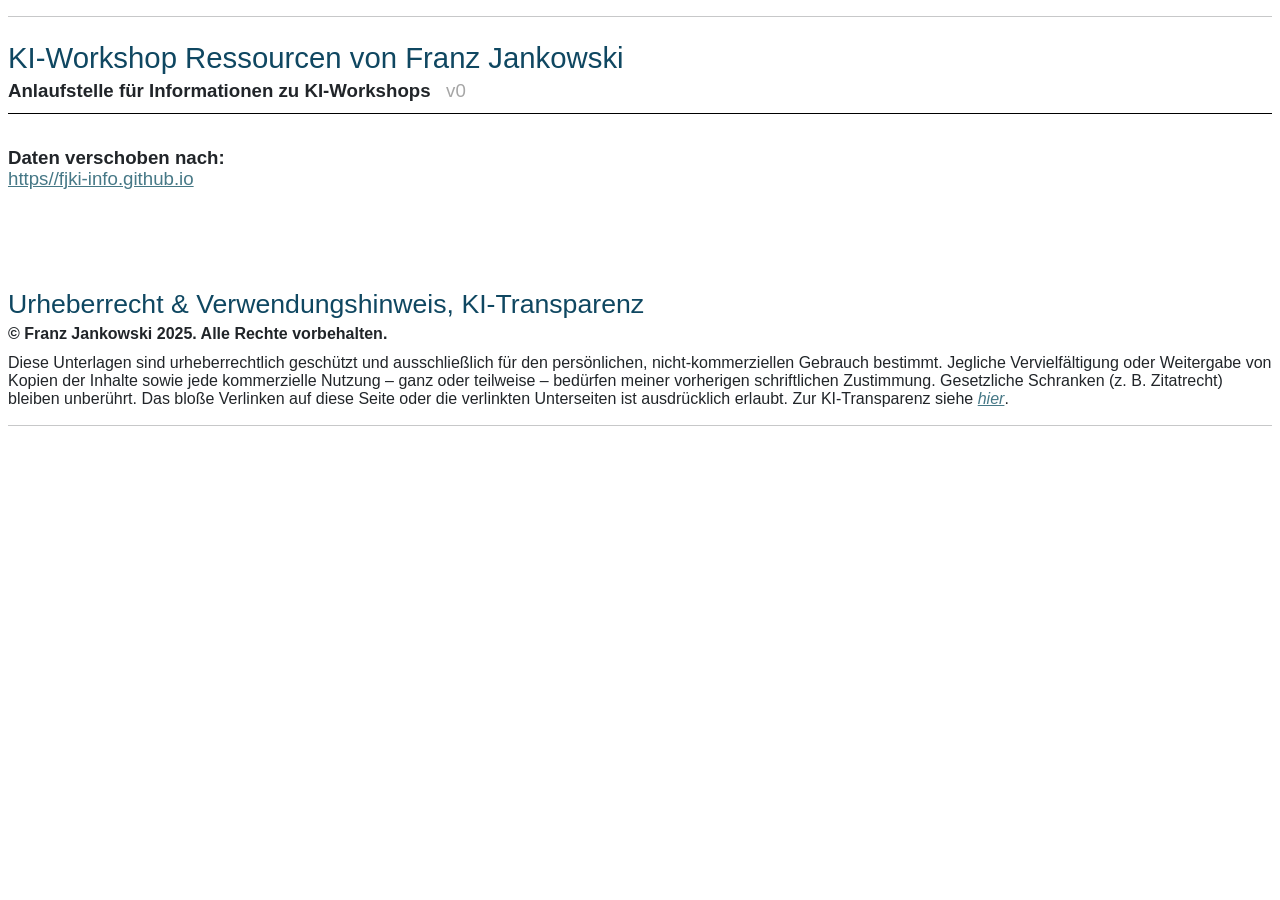
==== commit 817099f7: "Add files via upload" ====
--- a/index.html
+++ b/index.html
@@ -4,7 +4,7 @@
 <meta charset="UTF-8"> 
 <meta name="viewport" content="width=device-width, initial-scale=1.0">
   
-<!-- Optional: Bootstrap �ber CDN f�r bessere Tabellen-Darstellung -->
+<!-- Optional: Bootstrap über CDN für bessere Tabellen-Darstellung -->
 <link rel="stylesheet" href="https://cdn.jsdelivr.net/npm/bootstrap@5.3.0/dist/css/bootstrap.min.css">
 <style>
 <!--
@@ -29,7 +29,7 @@
 	font-size:12.0pt;
 	font-family:"Aptos",sans-serif;}
 h1
-	{mso-style-link:"�berschrift 1 Zchn";
+	{mso-style-link:"Überschrift 1 Zchn";
 	margin-top:18.0pt;
 	margin-right:0cm;
 	margin-bottom:4.0pt;
@@ -44,8 +44,8 @@
 	{color:#467886;
 	text-decoration:underline;}
 span.berschrift1Zchn
-	{mso-style-name:"�berschrift 1 Zchn";
-	mso-style-link:"�berschrift 1";
+	{mso-style-name:"Überschrift 1 Zchn";
+	mso-style-link:"Überschrift 1";
 	font-family:"Aptos Display",sans-serif;
 	color:#0F4761;}
 .MsoChpDefault
@@ -102,7 +102,7 @@
 <div style='border:none;border-bottom:solid windowtext 1.0pt;padding:0cm 0cm 1.0pt 0cm'>
 
 <p class=MsoNormal style='border:none;padding:0cm'><b><span style='font-size:
-14.0pt;line-height:115%'>Anlaufstelle f�r Informationen zu KI-Workshops�� </span></b><span
+14.0pt;line-height:115%'>Anlaufstelle für Informationen zu KI-Workshops   </span></b><span
 style='font-size:14.0pt;line-height:115%;color:#A6A6A6'>v0</span></p>
 
 </div>
@@ -113,7 +113,7 @@
 line-height:115%'>Daten verschoben nach:</span></b></p>
 
 <p class=MsoNormal style='margin-bottom:0cm'><a
-href="https://d.docs.live.net/f892d68d4ffe0904/_Organizer/i2/11%20%20Pr�sentation%5eJ%20Moderation/2%20in%20progress/_GitHub/https/fjki-info.github.io"><span
+href="https://d.docs.live.net/f892d68d4ffe0904/_Organizer/i2/11%20%20Präsentation%5eJ%20Moderation/2%20in%20progress/_GitHub/https/fjki-info.github.io"><span
 style='font-size:14.0pt;line-height:115%'>https//fjki-info.github.io</span></a></p>
 
 <p class=MsoNormal><span style='font-size:14.0pt;line-height:115%'><br>
@@ -124,15 +124,15 @@
 
 <h1>Urheberrecht &amp; Verwendungshinweis, KI-Transparenz</h1>
 
-<p class=MsoNormal><b>� Franz Jankowski 2025. Alle Rechte vorbehalten.</b></p>
+<p class=MsoNormal><b>© Franz Jankowski 2025. Alle Rechte vorbehalten.</b></p>
 
-<p class=MsoNormal>Diese Unterlagen sind urheberrechtlich gesch�tzt und
-ausschlie�lich f�r den pers�nlichen, nicht-kommerziellen Gebrauch bestimmt.
-Jegliche Vervielf�ltigung oder Weitergabe von Kopien der Inhalte sowie jede
-kommerzielle Nutzung � ganz oder teilweise � bed�rfen meiner vorherigen
+<p class=MsoNormal>Diese Unterlagen sind urheberrechtlich geschützt und
+ausschließlich für den persönlichen, nicht-kommerziellen Gebrauch bestimmt.
+Jegliche Vervielfältigung oder Weitergabe von Kopien der Inhalte sowie jede
+kommerzielle Nutzung – ganz oder teilweise – bedürfen meiner vorherigen
 schriftlichen Zustimmung. Gesetzliche Schranken (z. B. Zitatrecht) bleiben
-unber�hrt. Das blo�e Verlinken auf diese Seite oder die verlinkten Unterseiten
-ist ausdr�cklich erlaubt. Zur KI-Transparenz siehe <a
+unberührt. Das bloße Verlinken auf diese Seite oder die verlinkten Unterseiten
+ist ausdrücklich erlaubt. Zur KI-Transparenz siehe <a
 href="https://fjki-info.github.io/transparenz"><i>hier</i></a>.</p>
 
 <div class=MsoNormal align=center style='text-align:center'><b>
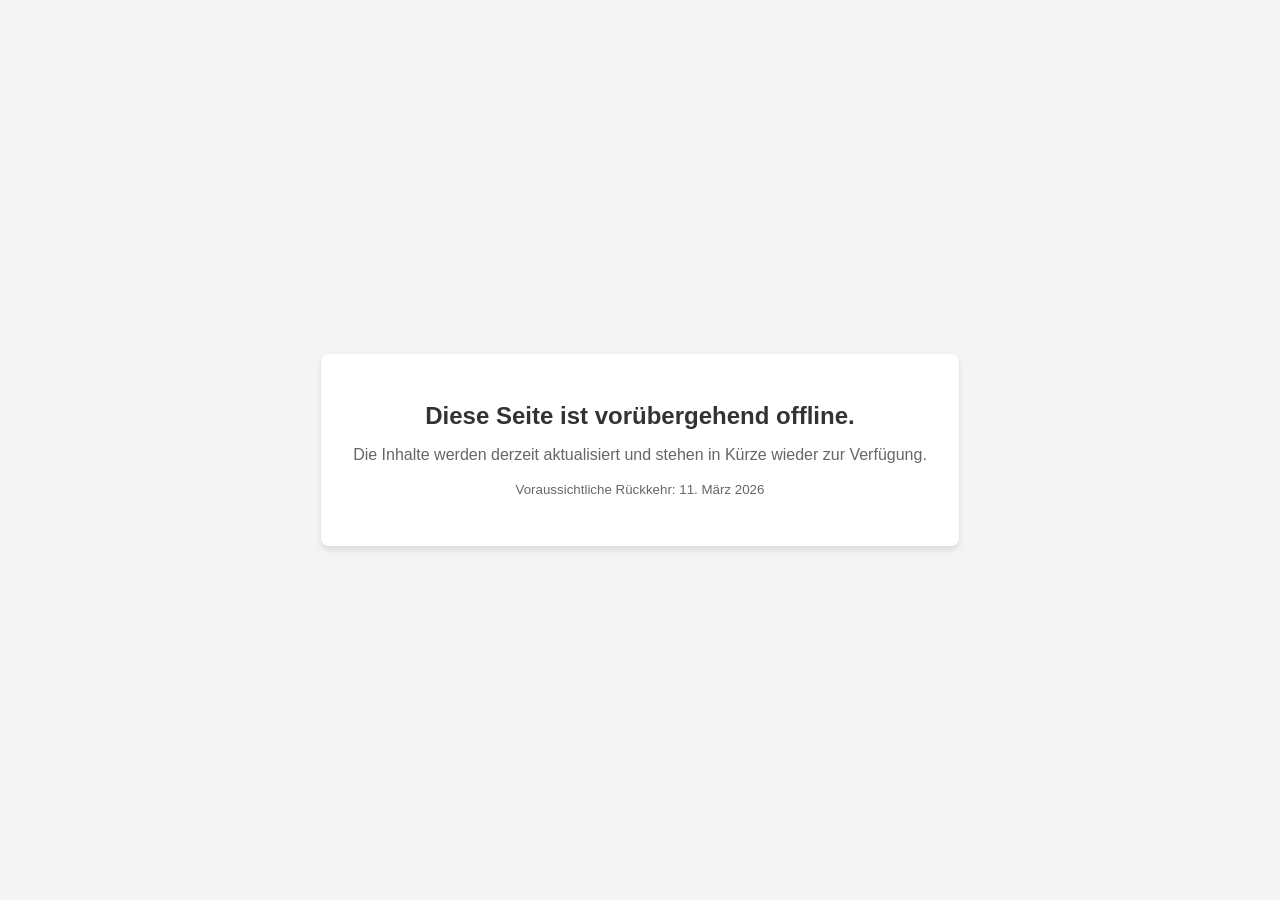
==== commit a667a565: "Replace old HTML structure with maintenance page" ====
--- a/index.html
+++ b/index.html
@@ -1,150 +1,36 @@
-<html>
-
+<!DOCTYPE html>
+<html lang="de">
 <head>
-<meta charset="UTF-8"> 
-<meta name="viewport" content="width=device-width, initial-scale=1.0">
-  
-<!-- Optional: Bootstrap über CDN für bessere Tabellen-Darstellung -->
-<link rel="stylesheet" href="https://cdn.jsdelivr.net/npm/bootstrap@5.3.0/dist/css/bootstrap.min.css">
-<style>
-<!--
- /* Font Definitions */
- @font-face
-	{font-family:Wingdings;
-	panose-1:5 0 0 0 0 0 0 0 0 0;}
-@font-face
-	{font-family:"Cambria Math";
-	panose-1:2 4 5 3 5 4 6 3 2 4;}
-@font-face
-	{font-family:Aptos;}
-@font-face
-	{font-family:"Aptos Display";}
- /* Style Definitions */
- p.MsoNormal, li.MsoNormal, div.MsoNormal
-	{margin-top:0cm;
-	margin-right:0cm;
-	margin-bottom:8.0pt;
-	margin-left:0cm;
-	line-height:115%;
-	font-size:12.0pt;
-	font-family:"Aptos",sans-serif;}
-h1
-	{mso-style-link:"Überschrift 1 Zchn";
-	margin-top:18.0pt;
-	margin-right:0cm;
-	margin-bottom:4.0pt;
-	margin-left:0cm;
-	line-height:115%;
-	page-break-after:avoid;
-	font-size:20.0pt;
-	font-family:"Aptos Display",sans-serif;
-	color:#0F4761;
-	font-weight:normal;}
-a:link, span.MsoHyperlink
-	{color:#467886;
-	text-decoration:underline;}
-span.berschrift1Zchn
-	{mso-style-name:"Überschrift 1 Zchn";
-	mso-style-link:"Überschrift 1";
-	font-family:"Aptos Display",sans-serif;
-	color:#0F4761;}
-.MsoChpDefault
-	{font-size:12.0pt;
-	font-family:"Aptos",sans-serif;}
-.MsoPapDefault
-	{margin-bottom:8.0pt;
-	line-height:115%;}
-@page WordSection1
-	{size:595.3pt 841.9pt;
-	margin:70.85pt 70.85pt 2.0cm 70.85pt;}
-div.WordSection1
-	{page:WordSection1;}
- /* List Definitions */
- ol
-	{margin-bottom:0cm;}
-ul
-	{margin-bottom:0cm;}
--->
-@media (max-width: 768px) {
-  body {
-    font-size: 2.0em;
-    padding-left: 17px;   /* Abstand links */
-    padding-right: 17px;  /* Abstand rechts */
-  }
-  
-  table {
-    font-size: 1.8em;
-  }
-}
-@media (min-width: 769px) {
-  body {
-    padding-left: 8px;
-    padding-right: 8px;
-  }
-}
-</style>
-
+    <meta charset="UTF-8">
+    <meta name="viewport" content="width=device-width, initial-scale=1.0">
+    <title>Wartungsmodus</title>
+    <style>
+        body {
+            font-family: sans-serif;
+            display: flex;
+            justify-content: center;
+            align-items: center;
+            height: 100vh;
+            margin: 0;
+            background-color: #f4f4f4;
+            color: #333;
+        }
+        .container {
+            text-align: center;
+            padding: 2rem;
+            background: white;
+            border-radius: 8px;
+            box-shadow: 0 4px 6px rgba(0,0,0,0.1);
+        }
+        h1 { font-size: 1.5rem; margin-bottom: 1rem; }
+        p { color: #666; }
+    </style>
 </head>
-
-<body lang=DE link="#467886" vlink="#96607D" style='word-wrap:break-word'>
-
-<div class=WordSection1>
-
-<div class=MsoNormal align=center style='text-align:center'><b>
-
-<hr size=1 width="100%" align=center>
-
-</b></div>
-
-<h1><a name="_Toc213972646"><span style='font-size:22.0pt;line-height:115%'>KI-Workshop
-Ressourcen von Franz Jankowski</span></a></h1>
-
-<div style='border:none;border-bottom:solid windowtext 1.0pt;padding:0cm 0cm 1.0pt 0cm'>
-
-<p class=MsoNormal style='border:none;padding:0cm'><b><span style='font-size:
-14.0pt;line-height:115%'>Anlaufstelle für Informationen zu KI-Workshops   </span></b><span
-style='font-size:14.0pt;line-height:115%;color:#A6A6A6'>v0</span></p>
-
-</div>
-
-<p class=MsoNormal><b><span style='font-size:14.0pt;line-height:115%'>&nbsp;</span></b></p>
-
-<p class=MsoNormal style='margin-bottom:0cm'><b><span style='font-size:14.0pt;
-line-height:115%'>Daten verschoben nach:</span></b></p>
-
-<p class=MsoNormal style='margin-bottom:0cm'><a
-href="https://d.docs.live.net/f892d68d4ffe0904/_Organizer/i2/11%20%20Präsentation%5eJ%20Moderation/2%20in%20progress/_GitHub/https/fjki-info.github.io"><span
-style='font-size:14.0pt;line-height:115%'>https//fjki-info.github.io</span></a></p>
-
-<p class=MsoNormal><span style='font-size:14.0pt;line-height:115%'><br>
-<br>
-</span></p>
-
-<p class=MsoNormal><span style='font-size:14.0pt;line-height:115%'>&nbsp;</span></p>
-
-<h1>Urheberrecht &amp; Verwendungshinweis, KI-Transparenz</h1>
-
-<p class=MsoNormal><b>© Franz Jankowski 2025. Alle Rechte vorbehalten.</b></p>
-
-<p class=MsoNormal>Diese Unterlagen sind urheberrechtlich geschützt und
-ausschließlich für den persönlichen, nicht-kommerziellen Gebrauch bestimmt.
-Jegliche Vervielfältigung oder Weitergabe von Kopien der Inhalte sowie jede
-kommerzielle Nutzung – ganz oder teilweise – bedürfen meiner vorherigen
-schriftlichen Zustimmung. Gesetzliche Schranken (z. B. Zitatrecht) bleiben
-unberührt. Das bloße Verlinken auf diese Seite oder die verlinkten Unterseiten
-ist ausdrücklich erlaubt. Zur KI-Transparenz siehe <a
-href="https://fjki-info.github.io/transparenz"><i>hier</i></a>.</p>
-
-<div class=MsoNormal align=center style='text-align:center'><b>
-
-<hr size=1 width="100%" align=center>
-
-</b></div>
-
-<p class=MsoNormal>&nbsp;</p>
-
-</div>
-
+<body>
+    <div class="container">
+        <h1>Diese Seite ist vorübergehend offline.</h1>
+        <p>Die Inhalte werden derzeit aktualisiert und stehen in Kürze wieder zur Verfügung.</p>
+        <p><small>Voraussichtliche Rückkehr: 11. März 2026</small></p>
+    </div>
 </body>
-
 </html>
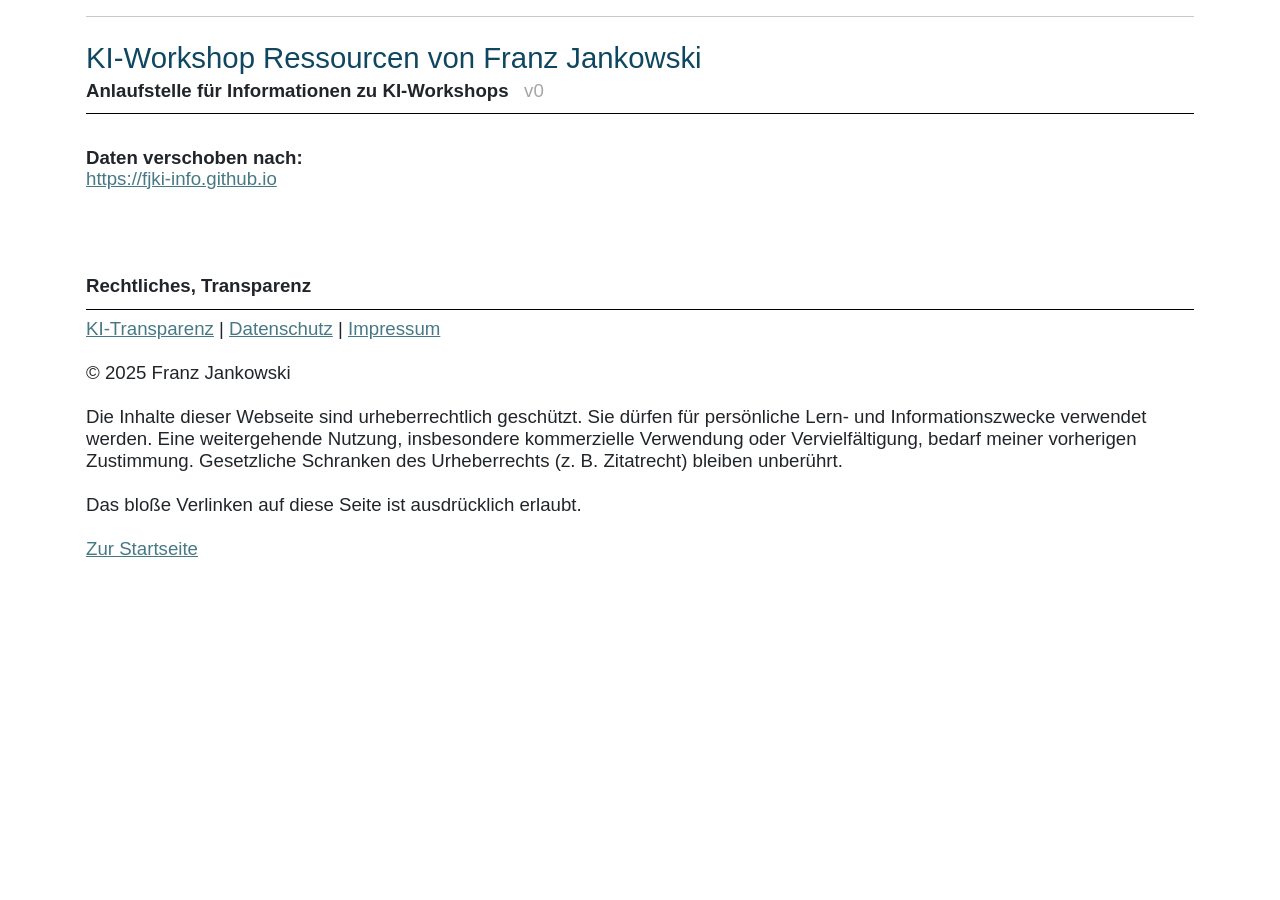
==== commit 764c3561: "Add files via upload" ====
--- a/index.html
+++ b/index.html
@@ -1,36 +1,189 @@
-<!DOCTYPE html>
-<html lang="de">
+<html>
+
 <head>
-    <meta charset="UTF-8">
-    <meta name="viewport" content="width=device-width, initial-scale=1.0">
-    <title>Wartungsmodus</title>
-    <style>
-        body {
-            font-family: sans-serif;
-            display: flex;
-            justify-content: center;
-            align-items: center;
-            height: 100vh;
-            margin: 0;
-            background-color: #f4f4f4;
-            color: #333;
-        }
-        .container {
-            text-align: center;
-            padding: 2rem;
-            background: white;
-            border-radius: 8px;
-            box-shadow: 0 4px 6px rgba(0,0,0,0.1);
-        }
-        h1 { font-size: 1.5rem; margin-bottom: 1rem; }
-        p { color: #666; }
-    </style>
+  <!-- Schritt 1a =========================================
+       [PFLICHT] Zeichensatz korrekt setzen
+       → verhindert Umlaute-/Sonderzeichenproblemewordsec
+	   
+
+       trotzdem nicht vergessen, HTML mit Notepad++ in UTF-8 zu konvertieren
+
+       ========================================= -->
+  <meta charset="UTF-8">
+
+
+  <!-- Schritt 1b =========================================
+       [PFLICHT] Viewport für Responsive Layouts
+       → sonst greifen Media Queries nicht sauber
+       ========================================= -->
+  <meta name="viewport" content="width=device-width, initial-scale=1.0">
+
+
+  <!-- Schritt 1c =========================================
+       [OPTIONAL] Bootstrap
+       → falls du Word-Tabellen oder Basis-Design
+         etwas schöner formatiert haben willst
+       ========================================= -->
+  <link rel="stylesheet"
+        href="https://cdn.jsdelivr.net/npm/bootstrap@5.3.0/dist/css/bootstrap.min.css">
+
+  <!-- Schritt 1d =========================================
+       [PFLICHT] Eigene CSS nach Bootstrap
+       → überschreibt Bootstrap-Vorgaben
+       → enthält .container + Media Queries
+       → ACHTUNG: PFAD-UNTERSCHIEDE BEACHTEN ("../style.css" vs "style.css" vs "style_root.css")
+       ========================================= -->
+  <link rel="stylesheet" href="style_root.css">
+  <link rel="stylesheet" href="style.css">
+<style>
+<!--
+ /* Font Definitions */
+ @font-face
+	{font-family:Wingdings;
+	panose-1:5 0 0 0 0 0 0 0 0 0;}
+@font-face
+	{font-family:"Cambria Math";
+	panose-1:2 4 5 3 5 4 6 3 2 4;}
+@font-face
+	{font-family:Aptos;}
+@font-face
+	{font-family:"Aptos Display";}
+ /* Style Definitions */
+ p.MsoNormal, li.MsoNormal, div.MsoNormal
+	{margin-top:0cm;
+	margin-right:0cm;
+	margin-bottom:8.0pt;
+	margin-left:0cm;
+	line-height:115%;
+	font-size:12.0pt;
+	font-family:"Aptos",sans-serif;}
+h1
+	{mso-style-link:"Überschrift 1 Zchn";
+	margin-top:18.0pt;
+	margin-right:0cm;
+	margin-bottom:4.0pt;
+	margin-left:0cm;
+	line-height:115%;
+	page-break-after:avoid;
+	font-size:20.0pt;
+	font-family:"Aptos Display",sans-serif;
+	color:#0F4761;
+	font-weight:normal;}
+a:link, span.MsoHyperlink
+	{color:#467886;
+	text-decoration:underline;}
+span.berschrift1Zchn
+	{mso-style-name:"Überschrift 1 Zchn";
+	mso-style-link:"Überschrift 1";
+	font-family:"Aptos Display",sans-serif;
+	color:#0F4761;}
+.MsoChpDefault
+	{font-size:12.0pt;
+	font-family:"Aptos",sans-serif;}
+.MsoPapDefault
+	{margin-bottom:8.0pt;
+	line-height:115%;}
+@page WordSection1
+	{size:595.3pt 841.9pt;
+	margin:70.85pt 70.85pt 2.0cm 70.85pt;}
+div.WordSection1
+	{page:WordSection1;}
+ /* List Definitions */
+ ol
+	{margin-bottom:0cm;}
+ul
+	{margin-bottom:0cm;}
+-->
+</style>
+
 </head>
-<body>
-    <div class="container">
-        <h1>Diese Seite ist vorübergehend offline.</h1>
-        <p>Die Inhalte werden derzeit aktualisiert und stehen in Kürze wieder zur Verfügung.</p>
-        <p><small>Voraussichtliche Rückkehr: 11. März 2026</small></p>
-    </div>
+
+<body lang=DE link="#467886" vlink="#96607D" style='word-wrap:break-word'>
+
+<div class=WordSection1>
+  <!-- Schritt 2 =============================================
+       [NEU / WICHTIG]
+       Layout-Container
+       ---------------------------------------------
+       - DIESER Div muss ALLES umschließen,
+         was dein Seiteninhalt ist.
+       - Hier greifen Ränder & max-width aus style.css
+       ============================================= -->
+  <div class="container">
+
+<div class=MsoNormal align=center style='text-align:center'><b>
+
+<hr size=1 width="100%" align=center>
+
+</b></div>
+
+<h1><a name="_Toc213972646"><span style='font-size:22.0pt;line-height:115%'>KI-Workshop
+Ressourcen von Franz Jankowski</span></a></h1>
+
+<div style='border:none;border-bottom:solid windowtext 1.0pt;padding:0cm 0cm 1.0pt 0cm'>
+
+<p class=MsoNormal style='border:none;padding:0cm'><b><span style='font-size:
+14.0pt;line-height:115%'>Anlaufstelle für Informationen zu KI-Workshops   </span></b><span
+style='font-size:14.0pt;line-height:115%;color:#A6A6A6'>v0</span></p>
+
+</div>
+
+<p class=MsoNormal><b><span style='font-size:14.0pt;line-height:115%'>&nbsp;</span></b></p>
+
+<p class=MsoNormal style='margin-bottom:0cm'><b><span style='font-size:14.0pt;
+line-height:115%'>Daten verschoben nach:</span></b></p>
+
+<p class=MsoNormal style='margin-bottom:0cm'><a
+href="https://fjki-info.github.io"><span style='font-size:14.0pt;line-height:
+115%'>https://fjki-info.github.io</span></a></p>
+
+<p class=MsoNormal><span style='font-size:14.0pt;line-height:115%'><br>
+<br>
+</span></p>
+
+<p class=MsoNormal><span style='font-size:14.0pt;line-height:115%'>&nbsp;</span></p>
+
+<div style='border:none;border-bottom:solid windowtext 1.0pt;padding:0cm 0cm 1.0pt 0cm'>
+
+<p class=MsoNormal style='line-height:normal;border:none;padding:0cm'><b><span
+style='font-size:14.0pt'>Rechtliches, Transparenz</span></b></p>
+
+</div>
+
+<p class=MsoNormal style='margin-top:6.0pt;line-height:normal'><a
+href="https://fjki-info.github.io/transparenz"><span style='font-size:14.0pt'>KI-Transparenz</span></a><span
+style='font-size:14.0pt'> | </span><a
+href="https://fjki-info.github.io/datenschutz"><span style='font-size:14.0pt'>Datenschutz</span></a><span
+style='font-size:14.0pt'> | </span><a
+href="https://fjki-info.github.io/impressum"><span style='font-size:14.0pt'>Impressum</span></a><span
+style='font-size:14.0pt'><br>
+<br>
+© 2025 Franz Jankowski<br>
+<br>
+Die Inhalte dieser Webseite sind urheberrechtlich geschützt. Sie dürfen für
+persönliche Lern- und Informationszwecke verwendet werden. Eine weitergehende
+Nutzung, insbesondere kommerzielle Verwendung oder Vervielfältigung, bedarf
+meiner vorherigen Zustimmung. Gesetzliche Schranken des Urheberrechts (z. B.
+Zitatrecht) bleiben unberührt.<br>
+<br>
+Das bloße Verlinken auf diese Seite ist ausdrücklich erlaubt.<br>
+<br>
+</span><a href="https://fjki-info.github.io"><span style='font-size:14.0pt'>Zur
+Startseite</span></a></p>
+
+<p class=MsoNormal>&nbsp;</p>
+
+</div>
+  <!-- Schritt 3 =============================================
+========================================= -->
+
+  </div>
+  <!-- ======= [NEU] Container sauber schließen ======= -->
+
+
+</div>
+<!-- ======= [NEU] WordSection sauber schließen ======= -->
+<img src="https://FranzJ.goatcounter.com/count?p=/Test-Hub_alt" style="display:none;">
 </body>
+
 </html>
--- a/style_root.css
+++ b/style_root.css
@@ -0,0 +1,212 @@
+/* ==========================================================================
+   style.css
+   Ziel: Bootstrap 5.3 nutzen + Word-HTML (Tabellen mit class="table table-responsive …")
+   - Konsistenter Rand (Container-Gutter)
+   - Ruhige Typografie (ohne harte Sprünge)
+   - Tabellen: 1. Spalte (Produktname/TOC) nicht hässlich umbrechen
+              letzte Spalte (Beschreibung/Links) darf flexibel umbrechen
+              bei schmalen Viewports lieber horizontal scrollen
+   ========================================================================== */
+
+/* --- Layout / Rand (Bootstrap-konform) ----------------------------------- */
+/* 1rem links + 1rem rechts (Bootstrap halbiert intern) */
+.container,
+.container-fluid{
+  --bs-gutter-x: 2rem;
+}
+
+/* --- Typografie ---------------------------------------------------------- */
+/* Ruhige, weiche Skalierung statt Sprüngen */
+body{
+  font-size: clamp(16px, 0.9vw + 14px, 19px);
+  line-height: 1.5;
+}
+
+/* --- Bilder -------------------------------------------------------------- */
+img{
+  max-width: 100%;
+  height: auto;
+  display: block;
+  margin: 0 auto;
+}
+
+/* --- Tabellen: Grundsätzliches ------------------------------------------ */
+/* (Bootstrap .table ist i.d.R. schon width:100%; das ist nur zur Sicherheit) */
+table{
+  width: 100%;
+}
+
+/* ==========================================================================
+   Tabellen-Feintuning (typisches Muster: Spalte 1 kurz, letzte Spalte Text)
+   Hinweis: Du nutzt "table-responsive" direkt am <table> (nicht als Wrapper),
+            daher das CSS-Fallback mit overflow-x auf dem table selbst.
+   ========================================================================== */
+
+/* Bei schmalen Viewports (z.B. halbe Notebook-Breite) lieber scrollen als zerhacken */
+@media (max-width: 991.98px){
+  table.table-responsive{
+    display: block;
+    width: 100%;
+    max-width: 100%;
+    overflow-x: auto;
+    -webkit-overflow-scrolling: touch;
+  }
+}
+
+/* 1. Spalte (Produktname/TOC): NICHT innerhalb von Wörtern umbrechen */
+table.table-responsive th:first-child,
+table.table-responsive td:first-child{
+  overflow-wrap: normal;
+  word-break: normal;
+  hyphens: manual;
+}
+
+/* Spalten 2..n (Beschreibung, ggf. Links): dürfen flexibel umbrechen */
+table.table-responsive th:not(:first-child),
+table.table-responsive td:not(:first-child){
+  overflow-wrap: anywhere;
+  word-break: break-word;
+  hyphens: auto;
+}
+
+/* Sichtbare Links: v.a. in Beschreibungen -> nur dort aggressiver umbrechen */
+table.table-responsive th:not(:first-child) a,
+table.table-responsive td:not(:first-child) a{
+  overflow-wrap: anywhere;
+  word-break: break-word;
+}
+
+/* Sonderfall: einzellige Tabellen (deine Kommentarboxen) sollen weiter gut umbrechen */
+table.table-responsive th:only-child,
+table.table-responsive td:only-child,
+table.table-responsive th:only-child a,
+table.table-responsive td:only-child a{
+  overflow-wrap: anywhere;
+  word-break: break-word;
+  hyphens: auto;
+}
+
+/* --- Links außerhalb von Tabellen: moderat umbrechen --------------------- */
+/* (bricht lange URLs bei Bedarf, ohne überall "anywhere" zu erzwingen) */
+a{
+  overflow-wrap: break-word;
+}
+
+
+/* ===== Hub: responsive quicklinks (<=600px) ===== */
+
+.quicklinks-desktop,
+.quicklinks-mobile,
+.startpath { font-size: 0.9rem; }
+@media (max-width: 600px) {
+  .quicklinks-mobile,
+  .startpath { font-size: 1rem; }   /* Mobile gut lesbar */
+}
+
+
+/* Desktop default */
+.quicklinks-desktop { display: block; }
+.quicklinks-mobile  { display: none; }
+
+/* Mobile: Direktzugriff einklappen, Startpfad bleibt normal */
+@media (max-width: 600px) {
+  .quicklinks-list { padding-left: 1.1em; }
+}
+@media (max-width: 600px) {
+  .quicklinks-desktop { display: none; }
+  .quicklinks-mobile  { display: block; margin: 0 0 2px 0; }
+
+  .quicklinks-mobile summary { cursor: pointer; }
+  .quicklinks-mobile summary::-webkit-details-marker { display: none; } /* optional */
+
+  .quicklinks-mobile summary::before { content: "▸ "; }
+  .quicklinks-mobile[open] summary::before { content: "▾ "; }
+
+  .quicklinks-list { margin-top: 4px; }
+  .quicklinks-list a { display: block; padding: 2px 0; }
+}
+
+@media (max-width: 600px) {
+  .quicklinks-mobile summary {
+    cursor: pointer;
+    list-style: none;      /* wichtig */
+  }
+
+  /* Marker in WebKit/Blink ausblenden */
+  .quicklinks-mobile summary::-webkit-details-marker {
+    display: none;
+  }
+
+  /* Marker in Firefox ausblenden */
+  .quicklinks-mobile summary::marker {
+    content: "";
+  }
+
+  /* Dein eigener Pfeil */
+  .quicklinks-mobile summary::before { content: "▸ "; }
+  .quicklinks-mobile[open] summary::before { content: "▾ "; }
+}
+
+.quicklinks-list a.ql-link { padding: 4px 0; text-decoration: none; }
+.quicklinks-list .ql-hint  { display: block; font-size: 0.85em; opacity: 0.75; }
+
+
+
+/* PDF: Desktop/Tablet eingebettet, Smartphone nur Link */
+.pdfBlock { 
+  margin: 0.5rem 0 1rem; 
+}
+
+.pdfDesktop iframe{
+  display: block;
+  width: 100%;
+  height: 80vh;
+  max-height: 900px;
+  border: 0;
+}
+
+.pdfMobile{ 
+  display: none; 
+}
+
+/* Smartphone/Touch: Einbettung ausblenden, Link zeigen */
+@media (max-width: 700px) and (pointer: coarse){
+  .pdfDesktop{ display: none; }
+  .pdfMobile{ display: block; }
+}
+
+
+/* temporär wg. Kompatibilität in Änderungphase, danach entfernen --- PDF-Embed: responsive Höhe (Desktop + Mobile) */
+.pdfWrap object,
+.pdfWrap embed,
+.pdfWrap iframe {
+  width: 100%;
+  height: min(80vh, 900px);
+  border: 0;
+}
+
+/* Optional: etwas Luft darunter */
+.pdfWrap {
+  margin: 0.5rem 0 1rem;
+}
+
+@media (max-width: 600px) {
+  .pdfWrap object,
+  .pdfWrap embed,
+  .pdfWrap iframe {
+    height: 85vh;
+  }
+}
+
+
+/* --- */
+
+/* Schutz vor einfachen Scrapern durch visuelle Umkehrung */
+.reverse-text {
+    unicode-bidi: bidi-override;
+    direction: rtl;
+    text-align: left;
+    display: inline-block;
+}
+
+/* --- */
